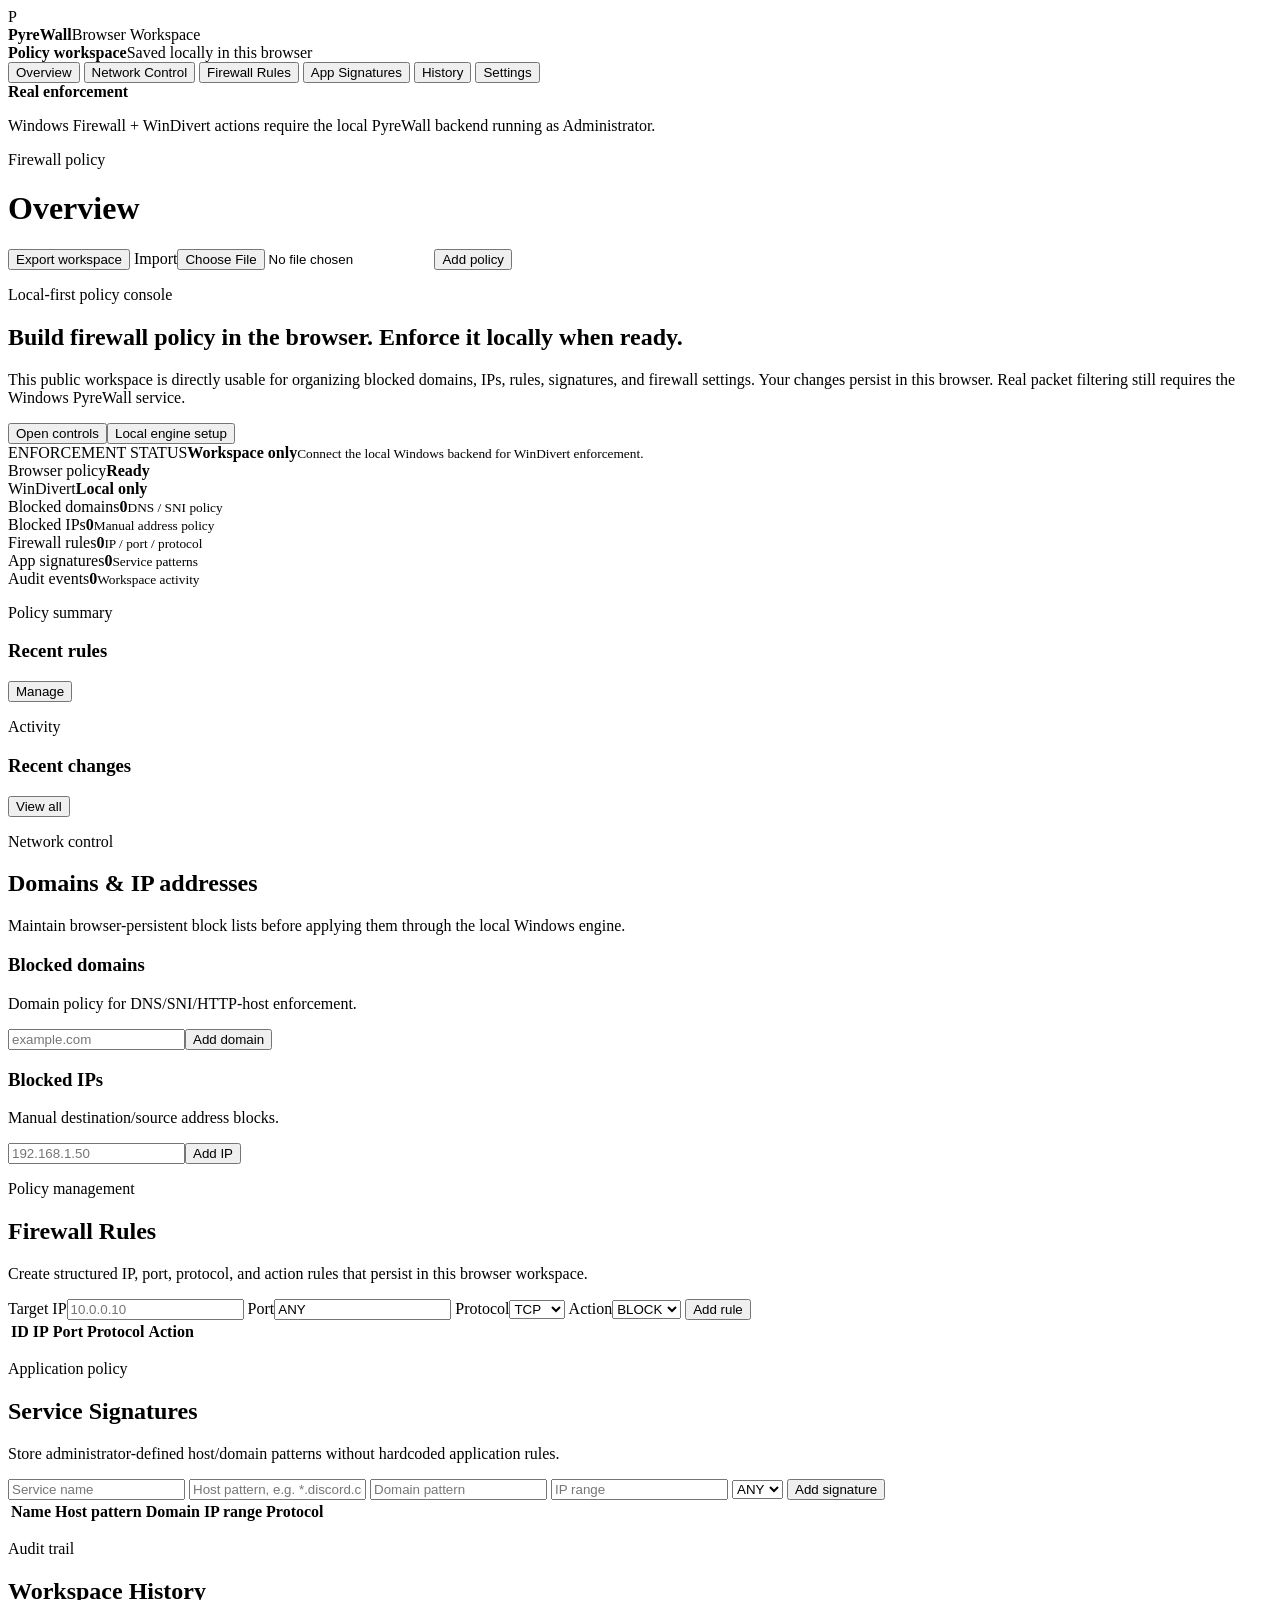
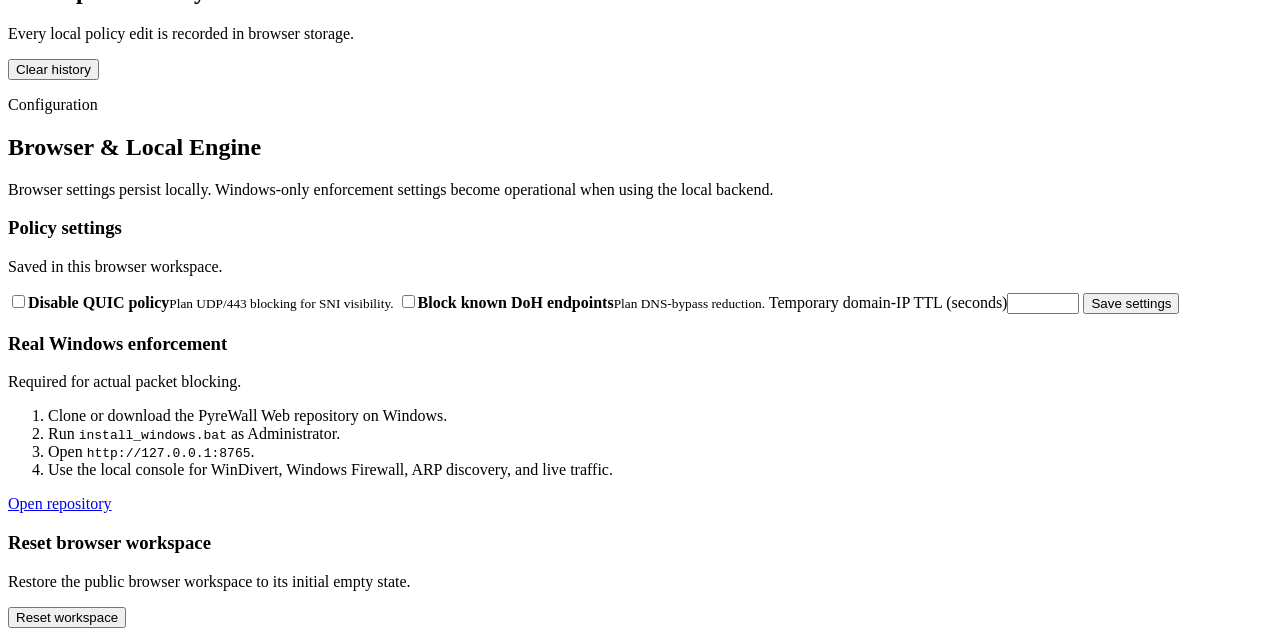
==== browser/index.html @ 44d27478 "Add persistent PyreWall browser workspace" ====
<!doctype html>
<html lang="en">
<head>
  <meta charset="utf-8">
  <meta name="viewport" content="width=device-width,initial-scale=1">
  <meta name="theme-color" content="#07111f">
  <meta name="description" content="PyreWall browser workspace for firewall policy planning, rules, signatures, and audit history.">
  <title>PyreWall Browser Workspace</title>
  <link rel="stylesheet" href="./styles.css">
  <script src="./app.js" defer></script>
</head>
<body>
<div class="shell">
  <aside class="sidebar">
    <div class="brand"><div class="shield">P</div><div><strong>PyreWall</strong><span>Browser Workspace</span></div></div>
    <div class="mode"><i></i><div><strong>Policy workspace</strong><span>Saved locally in this browser</span></div></div>
    <nav>
      <button class="nav active" data-page="overview">Overview</button>
      <button class="nav" data-page="network">Network Control</button>
      <button class="nav" data-page="rules">Firewall Rules</button>
      <button class="nav" data-page="signatures">App Signatures</button>
      <button class="nav" data-page="history">History</button>
      <button class="nav" data-page="settings">Settings</button>
    </nav>
    <div class="local-note"><strong>Real enforcement</strong><p>Windows Firewall + WinDivert actions require the local PyreWall backend running as Administrator.</p></div>
  </aside>

  <main class="workspace">
    <header class="topbar">
      <div><p class="eyebrow" id="pageEyebrow">Firewall policy</p><h1 id="pageTitle">Overview</h1></div>
      <div class="top-actions">
        <button class="btn secondary" id="exportBtn">Export workspace</button>
        <label class="btn secondary import-label">Import<input id="importInput" type="file" accept="application/json"></label>
        <button class="btn primary" data-go="network">Add policy</button>
      </div>
    </header>

    <section class="page active" data-panel="overview">
      <div class="hero">
        <div>
          <p class="eyebrow">Local-first policy console</p>
          <h2>Build firewall policy in the browser. Enforce it locally when ready.</h2>
          <p>This public workspace is directly usable for organizing blocked domains, IPs, rules, signatures, and firewall settings. Your changes persist in this browser. Real packet filtering still requires the Windows PyreWall service.</p>
          <div class="hero-actions"><button class="btn primary" data-go="network">Open controls</button><button class="btn secondary" data-go="settings">Local engine setup</button></div>
        </div>
        <div class="engine-card"><span>ENFORCEMENT STATUS</span><strong>Workspace only</strong><small>Connect the local Windows backend for WinDivert enforcement.</small><div class="engine-line"><i></i><span>Browser policy</span><b>Ready</b></div><div class="engine-line muted"><i></i><span>WinDivert</span><b>Local only</b></div></div>
      </div>

      <div class="stats">
        <article><span>Blocked domains</span><strong id="statDomains">0</strong><small>DNS / SNI policy</small></article>
        <article><span>Blocked IPs</span><strong id="statIps">0</strong><small>Manual address policy</small></article>
        <article><span>Firewall rules</span><strong id="statRules">0</strong><small>IP / port / protocol</small></article>
        <article><span>App signatures</span><strong id="statSigs">0</strong><small>Service patterns</small></article>
        <article><span>Audit events</span><strong id="statHistory">0</strong><small>Workspace activity</small></article>
      </div>

      <div class="grid-2">
        <article class="panel"><div class="panel-head"><div><p class="eyebrow">Policy summary</p><h3>Recent rules</h3></div><button class="link-btn" data-go="rules">Manage</button></div><div id="recentRules" class="list"></div></article>
        <article class="panel"><div class="panel-head"><div><p class="eyebrow">Activity</p><h3>Recent changes</h3></div><button class="link-btn" data-go="history">View all</button></div><div id="recentHistory" class="list"></div></article>
      </div>
    </section>

    <section class="page" data-panel="network">
      <div class="section-head"><div><p class="eyebrow">Network control</p><h2>Domains & IP addresses</h2><p>Maintain browser-persistent block lists before applying them through the local Windows engine.</p></div></div>
      <div class="grid-2">
        <article class="panel">
          <div class="panel-head"><div><h3>Blocked domains</h3><p>Domain policy for DNS/SNI/HTTP-host enforcement.</p></div></div>
          <form id="domainForm" class="inline-form"><input id="domainInput" placeholder="example.com" required><button class="btn primary" type="submit">Add domain</button></form>
          <div id="domainList" class="list"></div>
        </article>
        <article class="panel">
          <div class="panel-head"><div><h3>Blocked IPs</h3><p>Manual destination/source address blocks.</p></div></div>
          <form id="ipForm" class="inline-form"><input id="ipInput" placeholder="192.168.1.50" required><button class="btn primary" type="submit">Add IP</button></form>
          <div id="ipList" class="list"></div>
        </article>
      </div>
    </section>

    <section class="page" data-panel="rules">
      <div class="section-head"><div><p class="eyebrow">Policy management</p><h2>Firewall Rules</h2><p>Create structured IP, port, protocol, and action rules that persist in this browser workspace.</p></div></div>
      <article class="panel">
        <form id="ruleForm" class="rule-form">
          <label><span>Target IP</span><input id="ruleIp" placeholder="10.0.0.10" required></label>
          <label><span>Port</span><input id="rulePort" placeholder="ANY" value="ANY"></label>
          <label><span>Protocol</span><select id="ruleProtocol"><option>TCP</option><option>UDP</option><option>ICMP</option><option>ANY</option></select></label>
          <label><span>Action</span><select id="ruleAction"><option>BLOCK</option><option>ALLOW</option></select></label>
          <button class="btn primary" type="submit">Add rule</button>
        </form>
        <div class="table-wrap"><table><thead><tr><th>ID</th><th>IP</th><th>Port</th><th>Protocol</th><th>Action</th><th></th></tr></thead><tbody id="ruleTable"></tbody></table></div>
      </article>
    </section>

    <section class="page" data-panel="signatures">
      <div class="section-head"><div><p class="eyebrow">Application policy</p><h2>Service Signatures</h2><p>Store administrator-defined host/domain patterns without hardcoded application rules.</p></div></div>
      <article class="panel">
        <form id="sigForm" class="sig-form">
          <input id="sigName" placeholder="Service name" required>
          <input id="sigHost" placeholder="Host pattern, e.g. *.discord.com">
          <input id="sigDomain" placeholder="Domain pattern">
          <input id="sigRange" placeholder="IP range">
          <select id="sigProtocol"><option>ANY</option><option>TCP</option><option>UDP</option></select>
          <button class="btn primary" type="submit">Add signature</button>
        </form>
        <div class="table-wrap"><table><thead><tr><th>Name</th><th>Host pattern</th><th>Domain</th><th>IP range</th><th>Protocol</th><th></th></tr></thead><tbody id="sigTable"></tbody></table></div>
      </article>
    </section>

    <section class="page" data-panel="history">
      <div class="section-head"><div><p class="eyebrow">Audit trail</p><h2>Workspace History</h2><p>Every local policy edit is recorded in browser storage.</p></div><button class="btn secondary" id="clearHistoryBtn">Clear history</button></div>
      <article class="panel"><div id="historyList" class="list history-list"></div></article>
    </section>

    <section class="page" data-panel="settings">
      <div class="section-head"><div><p class="eyebrow">Configuration</p><h2>Browser & Local Engine</h2><p>Browser settings persist locally. Windows-only enforcement settings become operational when using the local backend.</p></div></div>
      <div class="grid-2">
        <article class="panel">
          <div class="panel-head"><div><h3>Policy settings</h3><p>Saved in this browser workspace.</p></div></div>
          <label class="toggle-row"><input id="quicToggle" type="checkbox"><span><strong>Disable QUIC policy</strong><small>Plan UDP/443 blocking for SNI visibility.</small></span></label>
          <label class="toggle-row"><input id="dohToggle" type="checkbox"><span><strong>Block known DoH endpoints</strong><small>Plan DNS-bypass reduction.</small></span></label>
          <label class="field"><span>Temporary domain-IP TTL (seconds)</span><input id="ttlInput" type="number" min="30" max="86400"></label>
          <button class="btn primary" id="saveSettingsBtn">Save settings</button>
        </article>
        <article class="panel local-engine">
          <div class="panel-head"><div><h3>Real Windows enforcement</h3><p>Required for actual packet blocking.</p></div></div>
          <ol>
            <li>Clone or download the PyreWall Web repository on Windows.</li>
            <li>Run <code>install_windows.bat</code> as Administrator.</li>
            <li>Open <code>http://127.0.0.1:8765</code>.</li>
            <li>Use the local console for WinDivert, Windows Firewall, ARP discovery, and live traffic.</li>
          </ol>
          <a class="btn secondary" href="https://github.com/Sachibara/Pyrewall-Web" target="_blank" rel="noopener noreferrer">Open repository</a>
        </article>
      </div>
      <article class="panel danger-zone"><div><h3>Reset browser workspace</h3><p>Restore the public browser workspace to its initial empty state.</p></div><button class="btn danger" id="resetBtn">Reset workspace</button></article>
    </section>
  </main>
</div>
<div id="toastRegion" class="toast-region"></div>
</body>
</html>
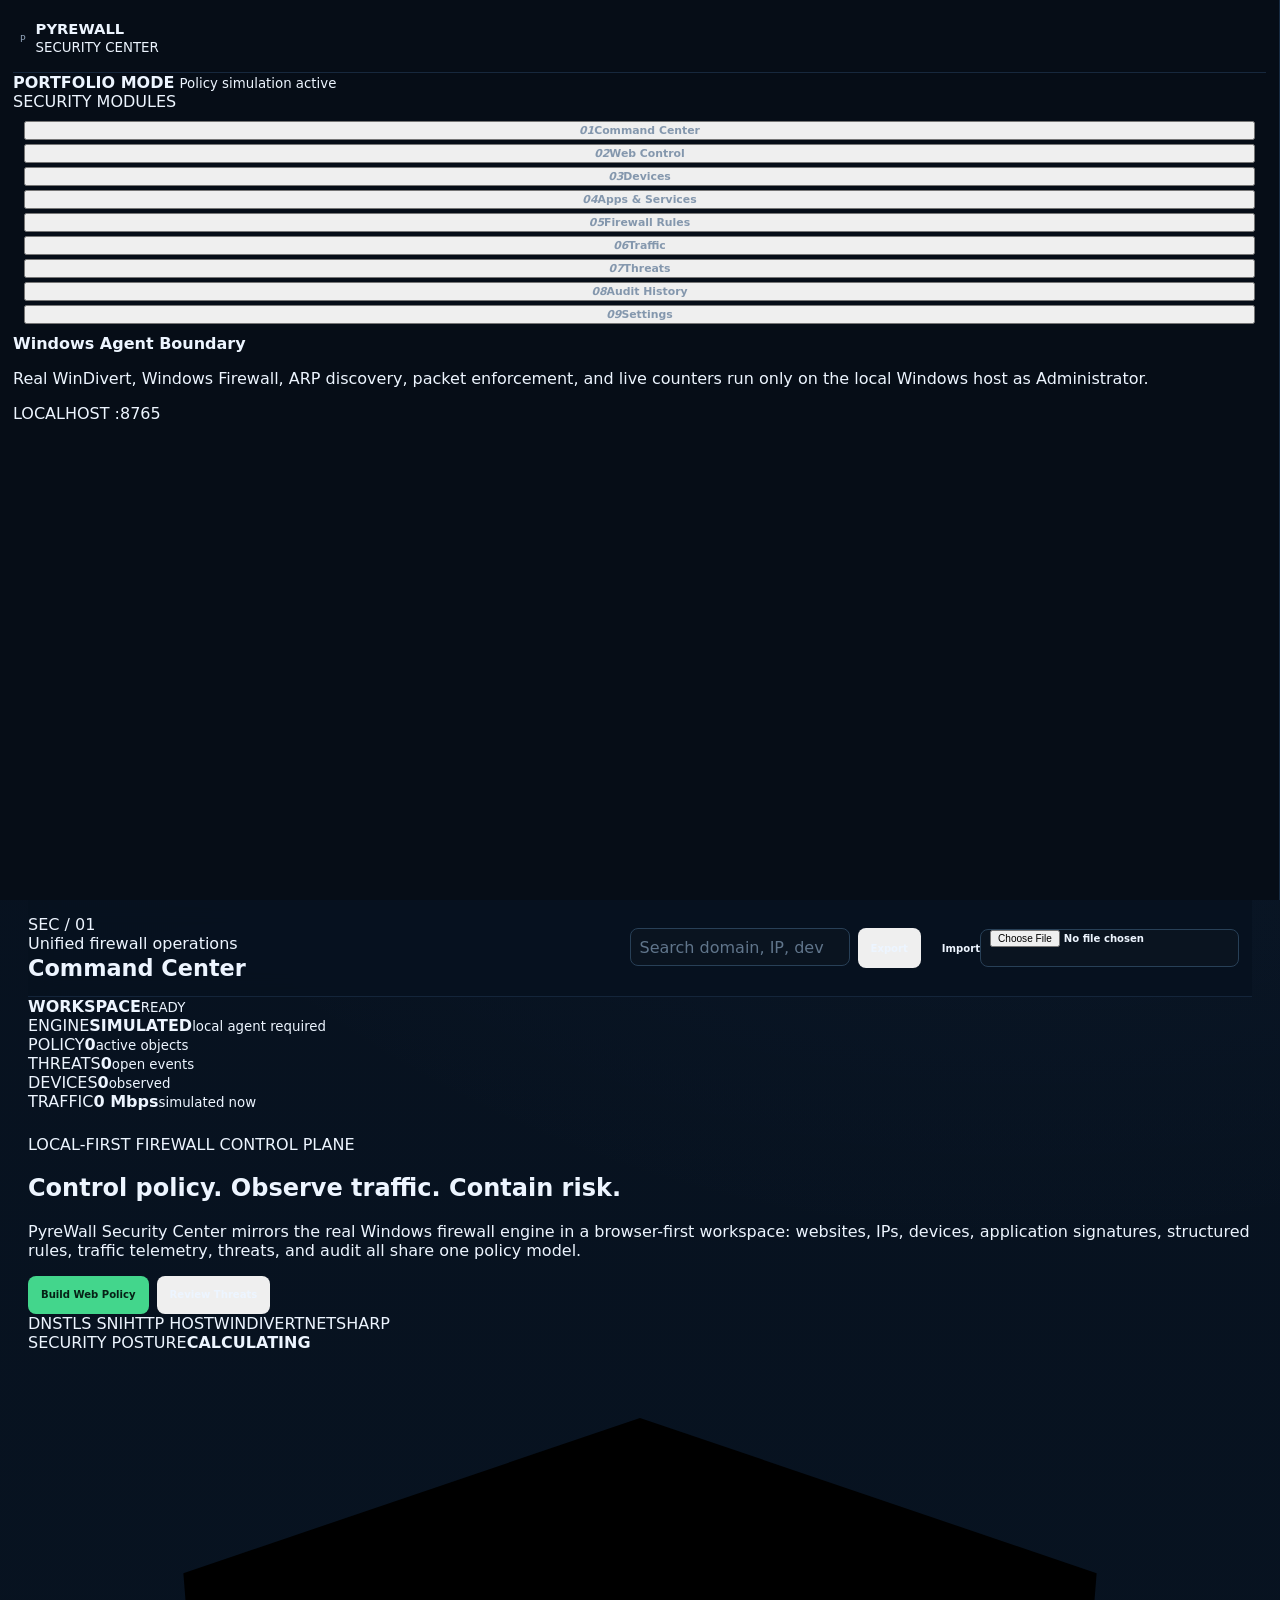
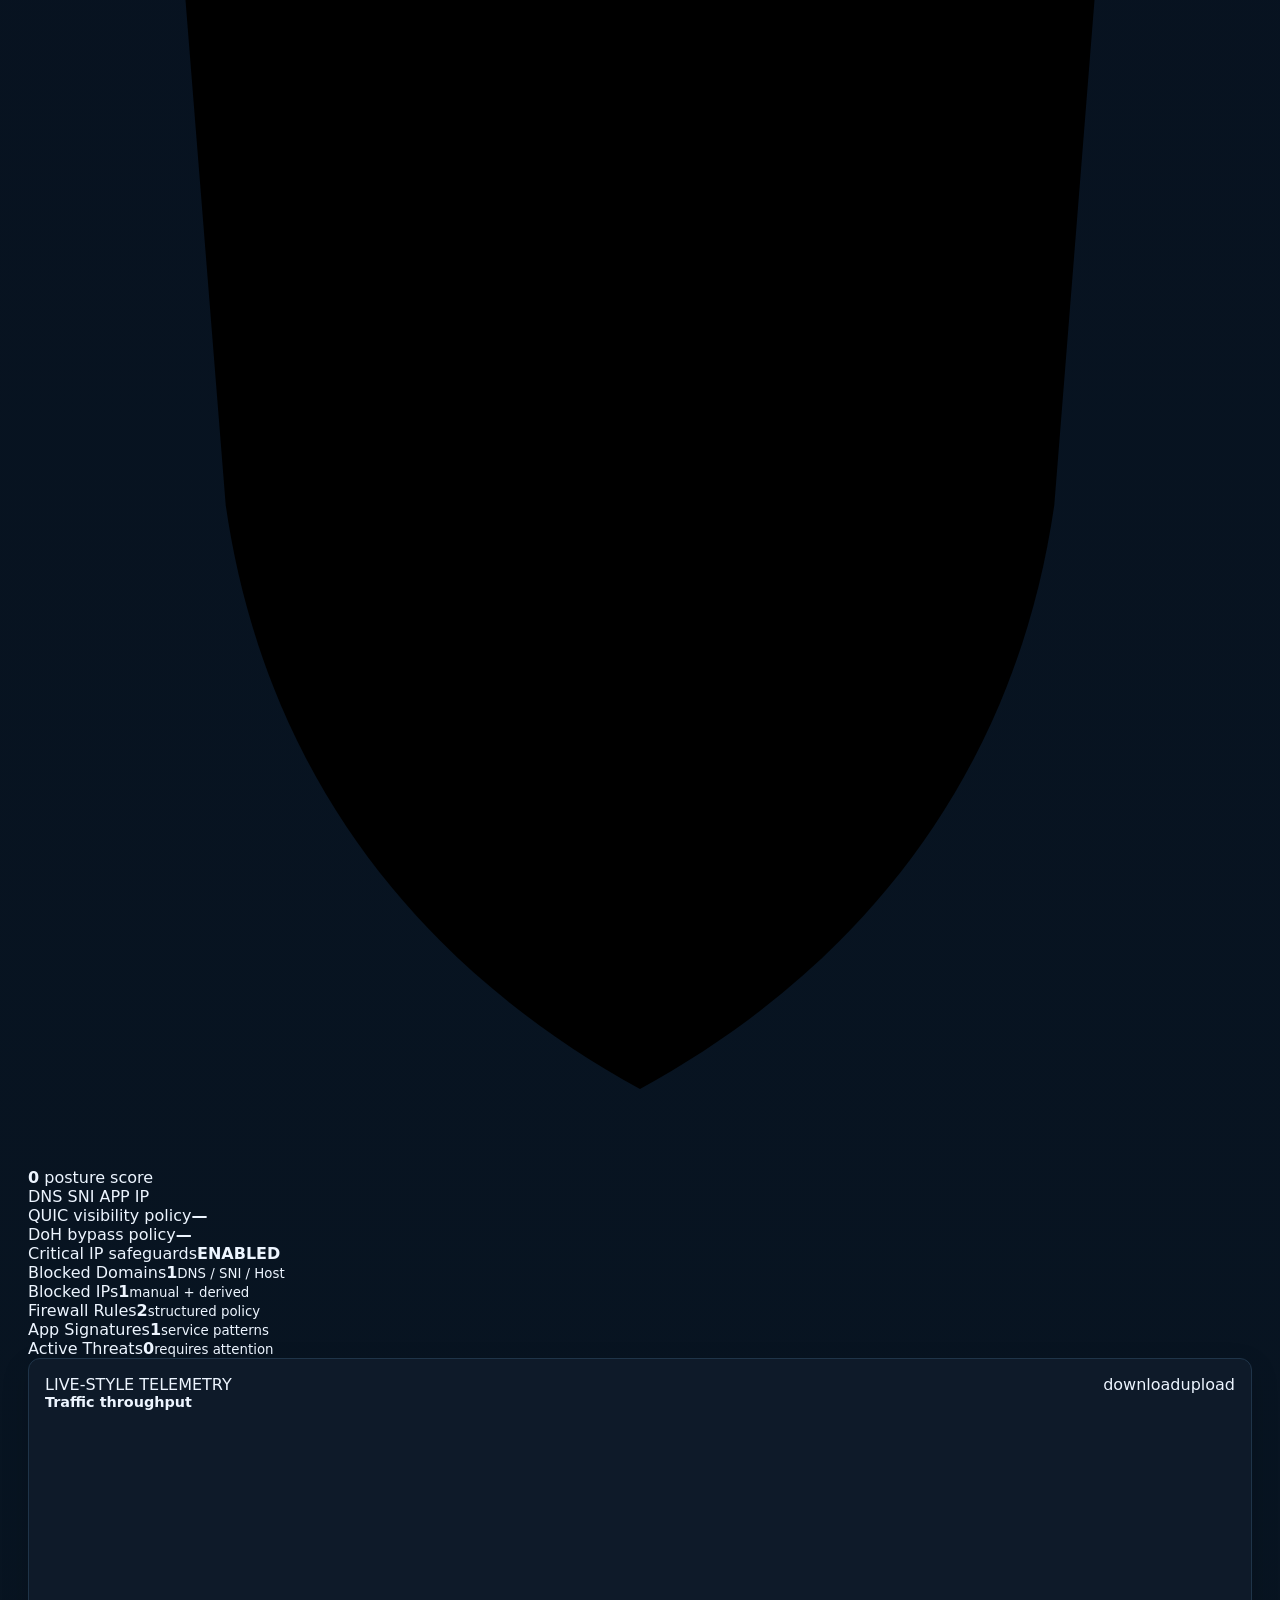
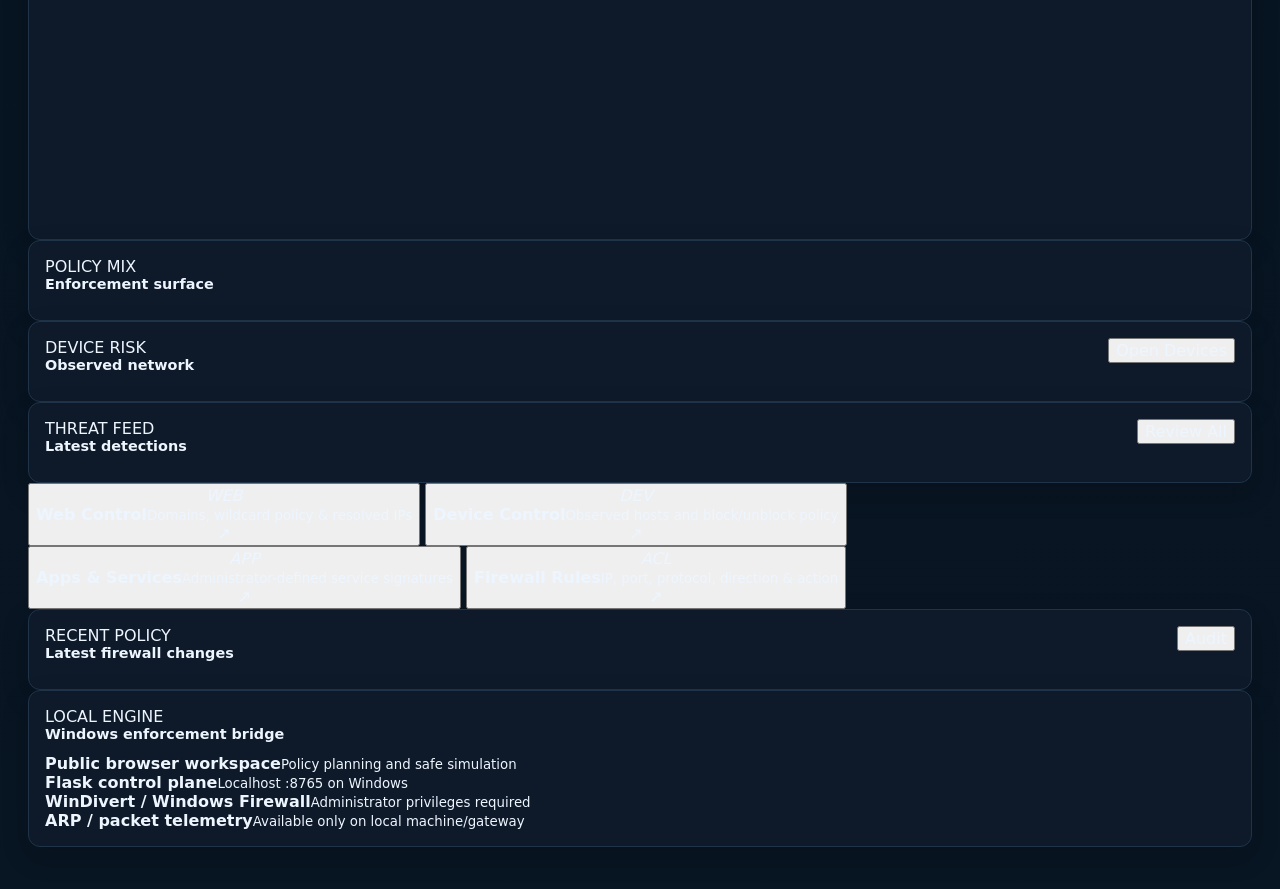
==== commit 249175d9: "Rebuild PyreWall browser workspace as full Security Center" ====
--- a/browser/index.html
+++ b/browser/index.html
@@ -3,138 +3,428 @@
 <head>
   <meta charset="utf-8">
   <meta name="viewport" content="width=device-width,initial-scale=1">
-  <meta name="theme-color" content="#07111f">
-  <meta name="description" content="PyreWall browser workspace for firewall policy planning, rules, signatures, and audit history.">
-  <title>PyreWall Browser Workspace</title>
-  <link rel="stylesheet" href="./styles.css">
-  <script src="./app.js" defer></script>
+  <meta name="theme-color" content="#090a0f">
+  <meta name="description" content="PyreWall Security Center — browser-based firewall policy, device, traffic, threat, and audit workspace for the PyreWall Windows firewall engine.">
+  <title>PyreWall Security Center</title>
+  <link rel="stylesheet" href="styles.css">
+  <script src="app.js" defer></script>
 </head>
 <body>
-<div class="shell">
+<div class="app-shell">
   <aside class="sidebar">
-    <div class="brand"><div class="shield">P</div><div><strong>PyreWall</strong><span>Browser Workspace</span></div></div>
-    <div class="mode"><i></i><div><strong>Policy workspace</strong><span>Saved locally in this browser</span></div></div>
-    <nav>
-      <button class="nav active" data-page="overview">Overview</button>
-      <button class="nav" data-page="network">Network Control</button>
-      <button class="nav" data-page="rules">Firewall Rules</button>
-      <button class="nav" data-page="signatures">App Signatures</button>
-      <button class="nav" data-page="history">History</button>
-      <button class="nav" data-page="settings">Settings</button>
+    <div class="brand">
+      <div class="brand-shield">
+        <span class="brand-core">P</span>
+      </div>
+      <div>
+        <strong>PYREWALL</strong>
+        <small>SECURITY CENTER</small>
+      </div>
+    </div>
+
+    <div class="engine-state">
+      <span class="engine-led"></span>
+      <div>
+        <b>PORTFOLIO MODE</b>
+        <small>Policy simulation active</small>
+      </div>
+    </div>
+
+    <div class="nav-label">SECURITY MODULES</div>
+    <nav class="nav">
+      <button class="nav-item active" data-page="overview"><i>01</i><span>Command Center</span></button>
+      <button class="nav-item" data-page="websites"><i>02</i><span>Web Control</span></button>
+      <button class="nav-item" data-page="devices"><i>03</i><span>Devices</span></button>
+      <button class="nav-item" data-page="applications"><i>04</i><span>Apps & Services</span></button>
+      <button class="nav-item" data-page="rules"><i>05</i><span>Firewall Rules</span></button>
+      <button class="nav-item" data-page="traffic"><i>06</i><span>Traffic</span></button>
+      <button class="nav-item" data-page="threats"><i>07</i><span>Threats</span></button>
+      <button class="nav-item" data-page="history"><i>08</i><span>Audit History</span></button>
+      <button class="nav-item" data-page="settings"><i>09</i><span>Settings</span></button>
     </nav>
-    <div class="local-note"><strong>Real enforcement</strong><p>Windows Firewall + WinDivert actions require the local PyreWall backend running as Administrator.</p></div>
+
+    <div class="local-agent-note">
+      <strong>Windows Agent Boundary</strong>
+      <p>Real WinDivert, Windows Firewall, ARP discovery, packet enforcement, and live counters run only on the local Windows host as Administrator.</p>
+      <span class="agent-chip">LOCALHOST :8765</span>
+    </div>
   </aside>
 
   <main class="workspace">
     <header class="topbar">
-      <div><p class="eyebrow" id="pageEyebrow">Firewall policy</p><h1 id="pageTitle">Overview</h1></div>
+      <div class="page-heading">
+        <span id="pageCode">SEC / 01</span>
+        <div>
+          <p id="pageEyebrow">Unified firewall operations</p>
+          <h1 id="pageTitle">Command Center</h1>
+        </div>
+      </div>
       <div class="top-actions">
-        <button class="btn secondary" id="exportBtn">Export workspace</button>
-        <label class="btn secondary import-label">Import<input id="importInput" type="file" accept="application/json"></label>
-        <button class="btn primary" data-go="network">Add policy</button>
+        <div class="global-search-wrap">
+          <input id="globalSearch" type="search" placeholder="Search domain, IP, device, app, rule, threat...">
+          <div id="searchResults" class="search-results" hidden></div>
+        </div>
+        <button class="btn ghost" id="exportBtn">Export</button>
+        <label class="btn ghost file-label">Import<input id="importInput" type="file" accept="application/json"></label>
       </div>
     </header>
 
+    <section class="security-strip">
+      <div><span class="status-light green"></span><b>WORKSPACE</b><small>READY</small></div>
+      <div><span>ENGINE</span><b id="stripEngine">SIMULATED</b><small>local agent required</small></div>
+      <div><span>POLICY</span><b id="stripPolicies">0</b><small>active objects</small></div>
+      <div><span>THREATS</span><b id="stripThreats">0</b><small>open events</small></div>
+      <div><span>DEVICES</span><b id="stripDevices">0</b><small>observed</small></div>
+      <div><span>TRAFFIC</span><b id="stripTraffic">0 Mbps</b><small>simulated now</small></div>
+    </section>
+
+    <!-- COMMAND CENTER -->
     <section class="page active" data-panel="overview">
-      <div class="hero">
-        <div>
-          <p class="eyebrow">Local-first policy console</p>
-          <h2>Build firewall policy in the browser. Enforce it locally when ready.</h2>
-          <p>This public workspace is directly usable for organizing blocked domains, IPs, rules, signatures, and firewall settings. Your changes persist in this browser. Real packet filtering still requires the Windows PyreWall service.</p>
-          <div class="hero-actions"><button class="btn primary" data-go="network">Open controls</button><button class="btn secondary" data-go="settings">Local engine setup</button></div>
-        </div>
-        <div class="engine-card"><span>ENFORCEMENT STATUS</span><strong>Workspace only</strong><small>Connect the local Windows backend for WinDivert enforcement.</small><div class="engine-line"><i></i><span>Browser policy</span><b>Ready</b></div><div class="engine-line muted"><i></i><span>WinDivert</span><b>Local only</b></div></div>
-      </div>
-
-      <div class="stats">
-        <article><span>Blocked domains</span><strong id="statDomains">0</strong><small>DNS / SNI policy</small></article>
-        <article><span>Blocked IPs</span><strong id="statIps">0</strong><small>Manual address policy</small></article>
-        <article><span>Firewall rules</span><strong id="statRules">0</strong><small>IP / port / protocol</small></article>
-        <article><span>App signatures</span><strong id="statSigs">0</strong><small>Service patterns</small></article>
-        <article><span>Audit events</span><strong id="statHistory">0</strong><small>Workspace activity</small></article>
-      </div>
-
-      <div class="grid-2">
-        <article class="panel"><div class="panel-head"><div><p class="eyebrow">Policy summary</p><h3>Recent rules</h3></div><button class="link-btn" data-go="rules">Manage</button></div><div id="recentRules" class="list"></div></article>
-        <article class="panel"><div class="panel-head"><div><p class="eyebrow">Activity</p><h3>Recent changes</h3></div><button class="link-btn" data-go="history">View all</button></div><div id="recentHistory" class="list"></div></article>
-      </div>
-    </section>
-
-    <section class="page" data-panel="network">
-      <div class="section-head"><div><p class="eyebrow">Network control</p><h2>Domains & IP addresses</h2><p>Maintain browser-persistent block lists before applying them through the local Windows engine.</p></div></div>
-      <div class="grid-2">
-        <article class="panel">
-          <div class="panel-head"><div><h3>Blocked domains</h3><p>Domain policy for DNS/SNI/HTTP-host enforcement.</p></div></div>
-          <form id="domainForm" class="inline-form"><input id="domainInput" placeholder="example.com" required><button class="btn primary" type="submit">Add domain</button></form>
-          <div id="domainList" class="list"></div>
-        </article>
-        <article class="panel">
-          <div class="panel-head"><div><h3>Blocked IPs</h3><p>Manual destination/source address blocks.</p></div></div>
-          <form id="ipForm" class="inline-form"><input id="ipInput" placeholder="192.168.1.50" required><button class="btn primary" type="submit">Add IP</button></form>
-          <div id="ipList" class="list"></div>
-        </article>
-      </div>
-    </section>
-
+      <div class="hero-grid">
+        <article class="hero-panel">
+          <div class="hero-kicker">LOCAL-FIRST FIREWALL CONTROL PLANE</div>
+          <h2>Control policy. Observe traffic. Contain risk.</h2>
+          <p>PyreWall Security Center mirrors the real Windows firewall engine in a browser-first workspace: websites, IPs, devices, application signatures, structured rules, traffic telemetry, threats, and audit all share one policy model.</p>
+          <div class="hero-actions">
+            <button class="btn primary" data-go="websites">Build Web Policy</button>
+            <button class="btn ghost" data-go="threats">Review Threats</button>
+          </div>
+          <div class="capability-row">
+            <span>DNS</span><span>TLS SNI</span><span>HTTP HOST</span><span>WINDIVERT</span><span>NETSH</span><span>ARP</span>
+          </div>
+        </article>
+
+        <article class="shield-panel">
+          <div class="shield-head"><span>SECURITY POSTURE</span><b id="postureLabel">CALCULATING</b></div>
+          <div class="shield-visual">
+            <svg viewBox="0 0 260 300" aria-label="Firewall security posture">
+              <defs>
+                <linearGradient id="shieldFill" x1="0" y1="0" x2="1" y2="1">
+                  <stop offset="0%" stop-color="#ff5c73"/>
+                  <stop offset="100%" stop-color="#21d9c5"/>
+                </linearGradient>
+              </defs>
+              <path class="shield-outline" d="M130 14 L227 47 L218 160 C209 222 172 261 130 284 C88 261 51 222 42 160 L33 47 Z"></path>
+              <path id="shieldMeter" class="shield-meter" d="M130 35 L207 61 L199 156 C192 204 164 237 130 258 C96 237 68 204 61 156 L53 61 Z"></path>
+              <path class="shield-core" d="M130 73 L177 89 L172 147 C168 177 151 199 130 214 C109 199 92 177 88 147 L83 89 Z"></path>
+            </svg>
+            <div class="shield-score">
+              <strong id="postureScore">0</strong>
+              <span>posture score</span>
+            </div>
+            <span class="shield-orbit o1">DNS</span>
+            <span class="shield-orbit o2">SNI</span>
+            <span class="shield-orbit o3">APP</span>
+            <span class="shield-orbit o4">IP</span>
+          </div>
+          <div class="shield-row"><span>QUIC visibility policy</span><b id="heroQuic">—</b></div>
+          <div class="shield-row"><span>DoH bypass policy</span><b id="heroDoh">—</b></div>
+          <div class="shield-row"><span>Critical IP safeguards</span><b>ENABLED</b></div>
+        </article>
+      </div>
+
+      <div class="metric-grid">
+        <article><span>Blocked Domains</span><strong id="statDomains">0</strong><small>DNS / SNI / Host</small></article>
+        <article><span>Blocked IPs</span><strong id="statIps">0</strong><small>manual + derived</small></article>
+        <article><span>Firewall Rules</span><strong id="statRules">0</strong><small>structured policy</small></article>
+        <article><span>App Signatures</span><strong id="statSigs">0</strong><small>service patterns</small></article>
+        <article><span>Active Threats</span><strong id="statThreats">0</strong><small>requires attention</small></article>
+      </div>
+
+      <div class="visual-grid">
+        <article class="panel wide">
+          <div class="panel-head">
+            <div><span class="kicker">LIVE-STYLE TELEMETRY</span><h3>Traffic throughput</h3></div>
+            <div class="legend"><span><i class="download"></i>download</span><span><i class="upload"></i>upload</span></div>
+          </div>
+          <svg id="trafficChart" class="traffic-chart" viewBox="0 0 780 260" role="img" aria-label="Upload and download traffic chart">
+            <g class="chart-grid">
+              <line x1="44" y1="24" x2="755" y2="24"></line>
+              <line x1="44" y1="76" x2="755" y2="76"></line>
+              <line x1="44" y1="128" x2="755" y2="128"></line>
+              <line x1="44" y1="180" x2="755" y2="180"></line>
+              <line x1="44" y1="232" x2="755" y2="232"></line>
+            </g>
+            <polyline id="downloadLine" class="line download-line" points=""></polyline>
+            <polyline id="uploadLine" class="line upload-line" points=""></polyline>
+            <g id="trafficLabels" class="chart-labels"></g>
+          </svg>
+        </article>
+
+        <article class="panel">
+          <div class="panel-head"><div><span class="kicker">POLICY MIX</span><h3>Enforcement surface</h3></div></div>
+          <div id="policyDonut" class="donut-block"></div>
+        </article>
+
+        <article class="panel">
+          <div class="panel-head"><div><span class="kicker">DEVICE RISK</span><h3>Observed network</h3></div><button class="text-btn" data-go="devices">Open Devices</button></div>
+          <div id="deviceRiskList" class="risk-list"></div>
+        </article>
+
+        <article class="panel">
+          <div class="panel-head"><div><span class="kicker">THREAT FEED</span><h3>Latest detections</h3></div><button class="text-btn" data-go="threats">Review All</button></div>
+          <div id="overviewThreats" class="threat-mini-list"></div>
+        </article>
+      </div>
+
+      <div class="quick-grid">
+        <button class="quick-card red" data-go="websites"><i>WEB</i><div><b>Web Control</b><small>Domains, wildcard policy & resolved IPs</small></div><span>↗</span></button>
+        <button class="quick-card cyan" data-go="devices"><i>DEV</i><div><b>Device Control</b><small>Observed hosts and block/unblock policy</small></div><span>↗</span></button>
+        <button class="quick-card violet" data-go="applications"><i>APP</i><div><b>Apps & Services</b><small>Administrator-defined service signatures</small></div><span>↗</span></button>
+        <button class="quick-card amber" data-go="rules"><i>ACL</i><div><b>Firewall Rules</b><small>IP, port, protocol, direction & action</small></div><span>↗</span></button>
+      </div>
+
+      <div class="grid two">
+        <article class="panel">
+          <div class="panel-head"><div><span class="kicker">RECENT POLICY</span><h3>Latest firewall changes</h3></div><button class="text-btn" data-go="history">Audit</button></div>
+          <div id="recentHistory" class="timeline"></div>
+        </article>
+        <article class="panel">
+          <div class="panel-head"><div><span class="kicker">LOCAL ENGINE</span><h3>Windows enforcement bridge</h3></div></div>
+          <div class="engine-bridge">
+            <div><span class="bridge-led off"></span><b>Public browser workspace</b><small>Policy planning and safe simulation</small></div>
+            <div><span class="bridge-led"></span><b>Flask control plane</b><small>Localhost :8765 on Windows</small></div>
+            <div><span class="bridge-led"></span><b>WinDivert / Windows Firewall</b><small>Administrator privileges required</small></div>
+            <div><span class="bridge-led"></span><b>ARP / packet telemetry</b><small>Available only on local machine/gateway</small></div>
+          </div>
+        </article>
+      </div>
+    </section>
+
+    <!-- WEB CONTROL -->
+    <section class="page" data-panel="websites">
+      <div class="section-head">
+        <div><span class="kicker">WEB FILTERING</span><h2>Web Control</h2><p>Plan domain policy across DNS, TLS SNI, HTTP Host, and temporary resolved IPs. Wildcards are supported for subdomain coverage.</p></div>
+        <button class="btn ghost" id="simulateResolveBtn">Simulate Resolve</button>
+      </div>
+
+      <div class="grid two">
+        <article class="panel">
+          <div class="panel-head"><div><span class="kicker">DOMAIN POLICY</span><h3>Blocked domains</h3></div></div>
+          <form id="domainForm" class="inline-form">
+            <input id="domainInput" placeholder="example.com or *.example.com" required>
+            <button class="btn primary" type="submit">Add Domain</button>
+          </form>
+          <div id="domainList" class="policy-list"></div>
+        </article>
+
+        <article class="panel">
+          <div class="panel-head"><div><span class="kicker">ADDRESS POLICY</span><h3>Blocked IPs</h3></div></div>
+          <form id="ipForm" class="inline-form">
+            <input id="ipInput" placeholder="203.0.113.25" required>
+            <button class="btn primary" type="submit">Add IP</button>
+          </form>
+          <div id="ipList" class="policy-list"></div>
+        </article>
+      </div>
+
+      <article class="panel">
+        <div class="panel-head"><div><span class="kicker">RESOLUTION CACHE</span><h3>Temporary domain-derived IPs</h3></div><span class="panel-note">TTL-based simulation</span></div>
+        <div class="table-wrap">
+          <table>
+            <thead><tr><th>Domain</th><th>Resolved IP</th><th>Reason</th><th>Expires</th></tr></thead>
+            <tbody id="resolvedIpRows"></tbody>
+          </table>
+        </div>
+      </article>
+    </section>
+
+    <!-- DEVICES -->
+    <section class="page" data-panel="devices">
+      <div class="section-head">
+        <div><span class="kicker">NETWORK ACCESS CONTROL</span><h2>Devices</h2><p>Model devices discovered through the Windows ARP table and apply block/unblock policy in the portfolio workspace.</p></div>
+        <button class="btn primary" id="scanDevicesBtn">Simulate ARP Scan</button>
+      </div>
+
+      <div class="device-summary" id="deviceSummary"></div>
+
+      <div class="toolbar">
+        <input id="deviceSearch" type="search" placeholder="Search IP, MAC, name, vendor...">
+        <select id="deviceStateFilter"><option value="">All states</option><option value="allowed">Allowed</option><option value="blocked">Blocked</option><option value="unknown">Unknown</option></select>
+      </div>
+
+      <article class="panel table-panel">
+        <div class="table-wrap">
+          <table>
+            <thead><tr><th>Device</th><th>IP</th><th>MAC</th><th>Vendor</th><th>State</th><th>Last Seen</th><th></th></tr></thead>
+            <tbody id="deviceRows"></tbody>
+          </table>
+        </div>
+      </article>
+    </section>
+
+    <!-- APPS -->
+    <section class="page" data-panel="applications">
+      <div class="section-head">
+        <div><span class="kicker">APPLICATION CONTROL</span><h2>Apps & Services</h2><p>Administrator-defined host/domain/IP/service signatures. Nothing is hardcoded to a specific application.</p></div>
+      </div>
+
+      <article class="panel">
+        <form id="sigForm" class="signature-form">
+          <label><span>Service name</span><input id="sigName" placeholder="Example Chat" required></label>
+          <label><span>Host pattern</span><input id="sigHost" placeholder="*.chat.example"></label>
+          <label><span>Domain pattern</span><input id="sigDomain" placeholder="chat.example"></label>
+          <label><span>IP range</span><input id="sigRange" placeholder="198.51.100.0/24"></label>
+          <label><span>Port</span><input id="sigPort" placeholder="ANY"></label>
+          <label><span>Protocol</span><select id="sigProtocol"><option>ANY</option><option>TCP</option><option>UDP</option></select></label>
+          <label><span>Policy</span><select id="sigAction"><option>BLOCK</option><option>MONITOR</option><option>ALLOW</option></select></label>
+          <button class="btn primary" type="submit">Add Signature</button>
+        </form>
+      </article>
+
+      <div id="signatureCards" class="signature-grid"></div>
+    </section>
+
+    <!-- RULES -->
     <section class="page" data-panel="rules">
-      <div class="section-head"><div><p class="eyebrow">Policy management</p><h2>Firewall Rules</h2><p>Create structured IP, port, protocol, and action rules that persist in this browser workspace.</p></div></div>
+      <div class="section-head">
+        <div><span class="kicker">STRUCTURED FIREWALL POLICY</span><h2>Firewall Rules</h2><p>Create ordered allow/block rules by direction, IP, port, and protocol. The Windows backend maps applicable rules to WinDivert and netsh enforcement.</p></div>
+      </div>
+
       <article class="panel">
         <form id="ruleForm" class="rule-form">
-          <label><span>Target IP</span><input id="ruleIp" placeholder="10.0.0.10" required></label>
-          <label><span>Port</span><input id="rulePort" placeholder="ANY" value="ANY"></label>
+          <label><span>Direction</span><select id="ruleDirection"><option>OUT</option><option>IN</option><option>BOTH</option></select></label>
+          <label><span>Target IP</span><input id="ruleIp" placeholder="10.0.0.10 or ANY" required></label>
+          <label><span>Port</span><input id="rulePort" value="ANY"></label>
           <label><span>Protocol</span><select id="ruleProtocol"><option>TCP</option><option>UDP</option><option>ICMP</option><option>ANY</option></select></label>
           <label><span>Action</span><select id="ruleAction"><option>BLOCK</option><option>ALLOW</option></select></label>
-          <button class="btn primary" type="submit">Add rule</button>
+          <button class="btn primary" type="submit">Add Rule</button>
         </form>
-        <div class="table-wrap"><table><thead><tr><th>ID</th><th>IP</th><th>Port</th><th>Protocol</th><th>Action</th><th></th></tr></thead><tbody id="ruleTable"></tbody></table></div>
-      </article>
-    </section>
-
-    <section class="page" data-panel="signatures">
-      <div class="section-head"><div><p class="eyebrow">Application policy</p><h2>Service Signatures</h2><p>Store administrator-defined host/domain patterns without hardcoded application rules.</p></div></div>
+      </article>
+
+      <article class="panel table-panel">
+        <div class="table-wrap">
+          <table>
+            <thead><tr><th>Priority</th><th>Direction</th><th>Target</th><th>Port</th><th>Protocol</th><th>Action</th><th>Enabled</th><th></th></tr></thead>
+            <tbody id="ruleTable"></tbody>
+          </table>
+        </div>
+      </article>
+    </section>
+
+    <!-- TRAFFIC -->
+    <section class="page" data-panel="traffic">
+      <div class="section-head">
+        <div><span class="kicker">NETWORK TELEMETRY</span><h2>Traffic Monitor</h2><p>Public mode generates safe telemetry samples. The local Windows backend uses real interface byte counters and packet metadata.</p></div>
+        <button class="btn primary" id="refreshTrafficBtn">Collect Sample</button>
+      </div>
+
+      <div class="traffic-kpis">
+        <article><span>Download</span><strong id="trafficDownload">0 Mbps</strong><small>current sample</small></article>
+        <article><span>Upload</span><strong id="trafficUpload">0 Mbps</strong><small>current sample</small></article>
+        <article><span>Total Sessions</span><strong id="trafficSessions">0</strong><small>simulated connections</small></article>
+        <article><span>Blocked Events</span><strong id="trafficBlocked">0</strong><small>policy decisions</small></article>
+      </div>
+
       <article class="panel">
-        <form id="sigForm" class="sig-form">
-          <input id="sigName" placeholder="Service name" required>
-          <input id="sigHost" placeholder="Host pattern, e.g. *.discord.com">
-          <input id="sigDomain" placeholder="Domain pattern">
-          <input id="sigRange" placeholder="IP range">
-          <select id="sigProtocol"><option>ANY</option><option>TCP</option><option>UDP</option></select>
-          <button class="btn primary" type="submit">Add signature</button>
-        </form>
-        <div class="table-wrap"><table><thead><tr><th>Name</th><th>Host pattern</th><th>Domain</th><th>IP range</th><th>Protocol</th><th></th></tr></thead><tbody id="sigTable"></tbody></table></div>
-      </article>
-    </section>
-
+        <div class="panel-head"><div><span class="kicker">THROUGHPUT</span><h3>Recent bandwidth samples</h3></div></div>
+        <svg id="trafficChartFull" class="traffic-chart large" viewBox="0 0 980 320" role="img" aria-label="Traffic throughput chart">
+          <g class="chart-grid">
+            <line x1="52" y1="28" x2="950" y2="28"></line>
+            <line x1="52" y1="94" x2="950" y2="94"></line>
+            <line x1="52" y1="160" x2="950" y2="160"></line>
+            <line x1="52" y1="226" x2="950" y2="226"></line>
+            <line x1="52" y1="292" x2="950" y2="292"></line>
+          </g>
+          <polyline id="downloadLineFull" class="line download-line" points=""></polyline>
+          <polyline id="uploadLineFull" class="line upload-line" points=""></polyline>
+          <g id="trafficLabelsFull" class="chart-labels"></g>
+        </svg>
+      </article>
+
+      <article class="panel table-panel">
+        <div class="panel-head padded"><div><span class="kicker">CONNECTION TABLE</span><h3>Recent sessions</h3></div></div>
+        <div class="table-wrap">
+          <table>
+            <thead><tr><th>Process / Service</th><th>Local</th><th>Remote</th><th>Protocol</th><th>State</th><th>Policy</th></tr></thead>
+            <tbody id="connectionRows"></tbody>
+          </table>
+        </div>
+      </article>
+    </section>
+
+    <!-- THREATS -->
+    <section class="page" data-panel="threats">
+      <div class="section-head">
+        <div><span class="kicker">DETECTION & RESPONSE</span><h2>Threat Events</h2><p>Review suspicious connection behavior, bypass attempts, repeated blocked access, and policy violations generated in the portfolio simulation.</p></div>
+        <button class="btn ghost" id="generateThreatBtn">Generate Sample Event</button>
+      </div>
+
+      <div class="threat-summary" id="threatSummary"></div>
+      <div id="threatCards" class="threat-grid"></div>
+    </section>
+
+    <!-- HISTORY -->
     <section class="page" data-panel="history">
-      <div class="section-head"><div><p class="eyebrow">Audit trail</p><h2>Workspace History</h2><p>Every local policy edit is recorded in browser storage.</p></div><button class="btn secondary" id="clearHistoryBtn">Clear history</button></div>
-      <article class="panel"><div id="historyList" class="list history-list"></div></article>
-    </section>
-
+      <div class="section-head">
+        <div><span class="kicker">AUDIT TRAIL</span><h2>History</h2><p>All browser workspace policy edits, device actions, threat handling, traffic samples, and settings changes are recorded here.</p></div>
+        <button class="btn ghost" id="clearHistoryBtn">Clear History</button>
+      </div>
+
+      <div class="toolbar">
+        <input id="historySearch" type="search" placeholder="Search action or detail...">
+        <select id="historyModuleFilter"><option value="">All modules</option></select>
+      </div>
+
+      <article class="panel">
+        <div id="historyList" class="timeline full"></div>
+      </article>
+    </section>
+
+    <!-- SETTINGS -->
     <section class="page" data-panel="settings">
-      <div class="section-head"><div><p class="eyebrow">Configuration</p><h2>Browser & Local Engine</h2><p>Browser settings persist locally. Windows-only enforcement settings become operational when using the local backend.</p></div></div>
-      <div class="grid-2">
-        <article class="panel">
-          <div class="panel-head"><div><h3>Policy settings</h3><p>Saved in this browser workspace.</p></div></div>
-          <label class="toggle-row"><input id="quicToggle" type="checkbox"><span><strong>Disable QUIC policy</strong><small>Plan UDP/443 blocking for SNI visibility.</small></span></label>
-          <label class="toggle-row"><input id="dohToggle" type="checkbox"><span><strong>Block known DoH endpoints</strong><small>Plan DNS-bypass reduction.</small></span></label>
+      <div class="section-head">
+        <div><span class="kicker">SECURITY CONFIGURATION</span><h2>Settings & Local Engine</h2><p>Portfolio settings persist in this browser. Windows-only enforcement settings are applied by the local Flask/Python engine when installed.</p></div>
+      </div>
+
+      <div class="grid two">
+        <article class="panel">
+          <div class="panel-head"><div><span class="kicker">POLICY ENGINE</span><h3>Firewall behavior</h3></div></div>
+          <label class="toggle-row"><input id="ipBlockingToggle" type="checkbox"><span><b>Enable IP blocking</b><small>Maintain temporary and permanent blocked-IP policy.</small></span></label>
+          <label class="toggle-row"><input id="quicToggle" type="checkbox"><span><b>Disable QUIC globally</b><small>Plan UDP/443 blocking to preserve hostname inspection.</small></span></label>
+          <label class="toggle-row"><input id="dohToggle" type="checkbox"><span><b>Block known DoH endpoints</b><small>Reduce encrypted-DNS bypass routes.</small></span></label>
           <label class="field"><span>Temporary domain-IP TTL (seconds)</span><input id="ttlInput" type="number" min="30" max="86400"></label>
-          <button class="btn primary" id="saveSettingsBtn">Save settings</button>
-        </article>
+          <button class="btn primary" id="saveSettingsBtn">Save Settings</button>
+        </article>
+
+        <article class="panel">
+          <div class="panel-head"><div><span class="kicker">CRITICAL IP SAFEGUARDS</span><h3>Protected destinations</h3></div></div>
+          <div id="protectedIpList" class="protected-list"></div>
+        </article>
+      </div>
+
+      <div class="grid two">
         <article class="panel local-engine">
-          <div class="panel-head"><div><h3>Real Windows enforcement</h3><p>Required for actual packet blocking.</p></div></div>
+          <div class="panel-head"><div><span class="kicker">WINDOWS DEPLOYMENT</span><h3>Connect the real enforcement engine</h3></div></div>
           <ol>
-            <li>Clone or download the PyreWall Web repository on Windows.</li>
+            <li>Clone or download <code>Sachibara/Pyrewall-Web</code> on Windows 10/11.</li>
             <li>Run <code>install_windows.bat</code> as Administrator.</li>
             <li>Open <code>http://127.0.0.1:8765</code>.</li>
-            <li>Use the local console for WinDivert, Windows Firewall, ARP discovery, and live traffic.</li>
+            <li>Change the default administrator password immediately.</li>
+            <li>Use the local console for WinDivert, Windows Firewall, ARP discovery, real traffic, backups, and user management.</li>
           </ol>
-          <a class="btn secondary" href="https://github.com/Sachibara/Pyrewall-Web" target="_blank" rel="noopener noreferrer">Open repository</a>
-        </article>
-      </div>
-      <article class="panel danger-zone"><div><h3>Reset browser workspace</h3><p>Restore the public browser workspace to its initial empty state.</p></div><button class="btn danger" id="resetBtn">Reset workspace</button></article>
+          <a class="btn ghost" href="https://github.com/Sachibara/Pyrewall-Web" target="_blank" rel="noopener noreferrer">Open Repository</a>
+        </article>
+
+        <article class="panel">
+          <div class="panel-head"><div><span class="kicker">ARCHITECTURE</span><h3>Enforcement path</h3></div></div>
+          <div class="architecture-flow">
+            <div><b>BROWSER</b><span>policy + admin UI</span></div><i>→</i>
+            <div><b>FLASK</b><span>local control plane</span></div><i>→</i>
+            <div><b>PYTHON CORE</b><span>policy engine</span></div><i>→</i>
+            <div><b>WINDOWS</b><span>WinDivert / netsh / ARP</span></div>
+          </div>
+        </article>
+      </div>
+
+      <article class="panel danger-zone">
+        <div><h3>Reset portfolio workspace</h3><p>Restore all public browser data to the seeded PyreWall Security Center state.</p></div>
+        <button class="btn danger" id="resetBtn">Reset Workspace</button>
+      </article>
     </section>
   </main>
 </div>
+
 <div id="toastRegion" class="toast-region"></div>
 </body>
 </html>
--- a/browser/styles.css
+++ b/browser/styles.css
@@ -0,0 +1,11 @@
+:root{--bg:#07111f;--bg2:#0b1626;--panel:#0f1c2d;--panel2:#132238;--text:#edf5ff;--muted:#8fa1b7;--line:#20344c;--accent:#43d68c;--accent2:#5fa7ff;--amber:#f0b64d;--red:#ff6c7a;--shadow:0 18px 46px rgba(0,0,0,.28)}
+*{box-sizing:border-box}body{margin:0;background:radial-gradient(circle at 80% 0,rgba(95,167,255,.08),transparent 30%),linear-gradient(180deg,#07111f,#081522);color:var(--text);font-family:Inter,ui-sans-serif,system-ui,-apple-system,"Segoe UI",sans-serif}button,input,select{font:inherit}button{cursor:pointer;color:inherit}a{text-decoration:none;color:inherit}
+.shell{display:grid;grid-template-columns:240px 1fr;min-height:100vh}.sidebar{position:sticky;top:0;height:100vh;padding:18px 13px;background:#060d17;border-right:1px solid #172b42;display:flex;flex-direction:column}.brand{display:flex;gap:10px;align-items:center;padding:2px 7px 16px;border-bottom:1px solid #17283d}.shield{width:42px;height:42px;border-radius:13px;display:grid;place-items:center;background:linear-gradient(135deg,#1d6b4a,#17395e);border:1px solid #2f7e62;font-weight:950}.brand strong,.brand span{display:block}.brand strong{font-size:.92rem}.brand span{font-size:.58rem;color:var(--muted)}.mode{display:grid;grid-template-columns:auto 1fr;gap:8px;align-items:center;margin:14px 2px;padding:10px;border:1px solid #1c3048;border-radius:9px;background:#0b1624}.mode i{width:9px;height:9px;border-radius:50%;background:var(--accent);box-shadow:0 0 0 4px rgba(67,214,140,.08)}.mode strong,.mode span{display:block}.mode strong{font-size:.65rem}.mode span{font-size:.52rem;color:var(--muted)}
+.sidebar nav{display:grid;gap:4px}.nav{border:1px solid transparent;background:transparent;text-align:left;padding:9px 10px;border-radius:8px;color:#8497ad;font-size:.68rem;font-weight:800}.nav:hover{background:#0b1724;color:#e7f1fb}.nav.active{background:#0f2132;border-color:#234158;color:#fff;box-shadow:inset 3px 0 0 var(--accent)}.local-note{margin-top:auto;padding:12px;border:1px solid #23384d;border-radius:9px;background:#0b1521}.local-note strong{font-size:.64rem}.local-note p{font-size:.53rem;line-height:1.5;color:var(--muted);margin:5px 0 0}
+.workspace{min-width:0;padding:0 28px 42px}.topbar{position:sticky;top:0;z-index:20;display:flex;justify-content:space-between;align-items:center;gap:14px;padding:15px 0;background:rgba(7,17,31,.94);backdrop-filter:blur(12px);border-bottom:1px solid #14253a}.topbar p{margin:0}.topbar h1{margin:2px 0 0;font-size:1.4rem}.eyebrow{color:#63d79b;text-transform:uppercase;letter-spacing:.12em;font-size:.54rem;font-weight:950}.top-actions,.hero-actions{display:flex;gap:8px;flex-wrap:wrap}.btn{min-height:38px;border-radius:8px;border:1px solid transparent;padding:0 12px;font-size:.63rem;font-weight:900;display:inline-flex;align-items:center;justify-content:center}.btn.primary{background:var(--accent);color:#062116}.btn.secondary{background:#101d2c;border-color:#2a4057;color:#dce8f3}.btn.danger{background:#30161d;border-color:#6b2f3c;color:#ff9ca6}.import-label input{display:none}
+.page{display:none;padding-top:24px}.page.active{display:block}.hero{display:grid;grid-template-columns:1.35fr 340px;gap:22px;align-items:center;padding:28px;border:1px solid #20364d;border-radius:18px;background:linear-gradient(135deg,#0f1c2c,#102238 70%,#122a31);box-shadow:var(--shadow)}.hero h2{font-size:clamp(2.35rem,5vw,4.4rem);line-height:.98;letter-spacing:-.06em;margin:7px 0 12px}.hero>div>p:not(.eyebrow){font-size:.8rem;color:var(--muted);max-width:770px}.engine-card{padding:18px;border:1px solid #27465c;border-radius:14px;background:#0a1723}.engine-card>span,.engine-card>strong,.engine-card>small{display:block}.engine-card>span{font-size:.5rem;color:#7890a5;letter-spacing:.12em}.engine-card>strong{font-size:1.2rem;margin:4px 0}.engine-card>small{font-size:.54rem;color:var(--muted)}.engine-line{display:grid;grid-template-columns:auto 1fr auto;gap:8px;align-items:center;padding:8px 0;border-top:1px solid #1a3042;margin-top:9px;font-size:.56rem}.engine-line i{width:8px;height:8px;border-radius:50%;background:var(--accent)}.engine-line.muted i{background:#617184}.engine-line b{font-size:.52rem;color:var(--accent)}.engine-line.muted b{color:#94a2b1}
+.stats{display:grid;grid-template-columns:repeat(5,1fr);gap:10px;margin-top:13px}.stats article,.panel{background:#0e1a29;border:1px solid #1f3449;box-shadow:0 10px 28px rgba(0,0,0,.15)}.stats article{padding:14px;border-radius:10px;border-top:2px solid #2f506d}.stats span,.stats small{display:block;color:var(--muted)}.stats span{font-size:.5rem;text-transform:uppercase;letter-spacing:.08em}.stats strong{display:block;font-size:1.55rem;margin:2px 0}.stats small{font-size:.52rem}.grid-2{display:grid;grid-template-columns:1fr 1fr;gap:13px;margin-top:13px}.panel{padding:16px;border-radius:12px}.panel-head{display:flex;justify-content:space-between;gap:12px;align-items:flex-start;margin-bottom:12px}.panel-head h3{margin:0;font-size:.9rem}.panel-head p{margin:4px 0 0;font-size:.55rem;color:var(--muted)}.link-btn{border:0;background:transparent;color:var(--accent2);font-size:.56rem;font-weight:900}
+.section-head{display:flex;justify-content:space-between;align-items:end;gap:16px;margin-bottom:15px}.section-head h2{font-size:2.3rem;letter-spacing:-.045em;margin:4px 0}.section-head p:not(.eyebrow){font-size:.7rem;color:var(--muted);margin:0}.inline-form,.sig-form,.rule-form{display:grid;gap:8px;margin-bottom:12px}.inline-form{grid-template-columns:1fr auto}.rule-form{grid-template-columns:1.4fr .8fr .8fr .8fr auto;align-items:end}.sig-form{grid-template-columns:1fr 1.2fr 1.2fr 1fr .7fr auto}.rule-form label{display:grid;gap:5px}.rule-form label span,.field span{font-size:.52rem;color:var(--muted)}
+input,select{min-height:38px;border:1px solid #284057;border-radius:8px;background:#0a1420;color:var(--text);padding:0 9px;outline:none}input:focus,select:focus{border-color:#4a7aa3;box-shadow:0 0 0 3px rgba(95,167,255,.08)}input::placeholder{color:#60758b}.list{display:grid;gap:7px}.list-row{display:grid;grid-template-columns:1fr auto;gap:8px;align-items:center;padding:8px;border:1px solid #1f3448;border-radius:8px;background:#0a1521}.list-row strong,.list-row small{display:block}.list-row strong{font-size:.61rem}.list-row small{font-size:.5rem;color:var(--muted);margin-top:2px}.mini-btn{border:1px solid #334d65;border-radius:6px;background:#101f2f;padding:5px 7px;font-size:.49rem}.mini-btn.danger{color:#ff9ca6;border-color:#5d303a}.table-wrap{overflow:auto;border:1px solid #20364a;border-radius:8px}table{width:100%;border-collapse:collapse;min-width:760px}th,td{padding:9px 10px;border-bottom:1px solid #1a2d40;text-align:left;font-size:.59rem}th{background:#0a1521;color:#71879b;text-transform:uppercase;font-size:.48rem;letter-spacing:.07em}tbody tr:last-child td{border-bottom:0}.action-block{color:#ff8a96;font-weight:900}.action-allow{color:#6ee6a5;font-weight:900}.history-list .list-row{grid-template-columns:100px 1fr}.history-list time{font-size:.5rem;color:#71869a}.toggle-row{display:grid;grid-template-columns:auto 1fr;gap:9px;align-items:start;padding:10px;border:1px solid #1f3448;border-radius:8px;background:#0b1622;margin-bottom:8px}.toggle-row input{min-height:0;width:16px;height:16px}.toggle-row strong,.toggle-row small{display:block}.toggle-row strong{font-size:.62rem}.toggle-row small{font-size:.51rem;color:var(--muted);margin-top:2px}.field{display:grid;gap:5px;margin:10px 0}.local-engine ol{font-size:.58rem;color:var(--muted);line-height:1.7;padding-left:18px}.local-engine code{color:#79dca5}.danger-zone{margin-top:13px;display:flex;justify-content:space-between;align-items:center;gap:12px}.danger-zone h3{margin:0}.danger-zone p{margin:3px 0 0;color:var(--muted);font-size:.55rem}.toast-region{position:fixed;right:16px;top:16px;z-index:100;display:grid;gap:8px;width:min(340px,calc(100vw - 32px))}.toast{padding:10px;border:1px solid #2c435a;border-radius:8px;background:#0f1d2d;box-shadow:var(--shadow)}.toast strong,.toast span{display:block}.toast strong{font-size:.62rem}.toast span{font-size:.51rem;color:var(--muted);margin-top:2px}.empty{padding:18px!important;text-align:center;color:var(--muted)}
+@media(max-width:1100px){.stats{grid-template-columns:repeat(3,1fr)}.hero{grid-template-columns:1fr}.rule-form,.sig-form{grid-template-columns:1fr 1fr}.grid-2{grid-template-columns:1fr}}
+@media(max-width:760px){.shell{display:block}.sidebar{position:relative;height:auto}.sidebar nav{grid-template-columns:repeat(2,1fr)}.local-note{margin-top:14px}.workspace{padding:0 14px 30px}.topbar{align-items:flex-start;flex-direction:column}.hero{padding:21px}.hero h2{font-size:2.4rem}.stats{grid-template-columns:1fr 1fr}.inline-form,.rule-form,.sig-form{grid-template-columns:1fr}}
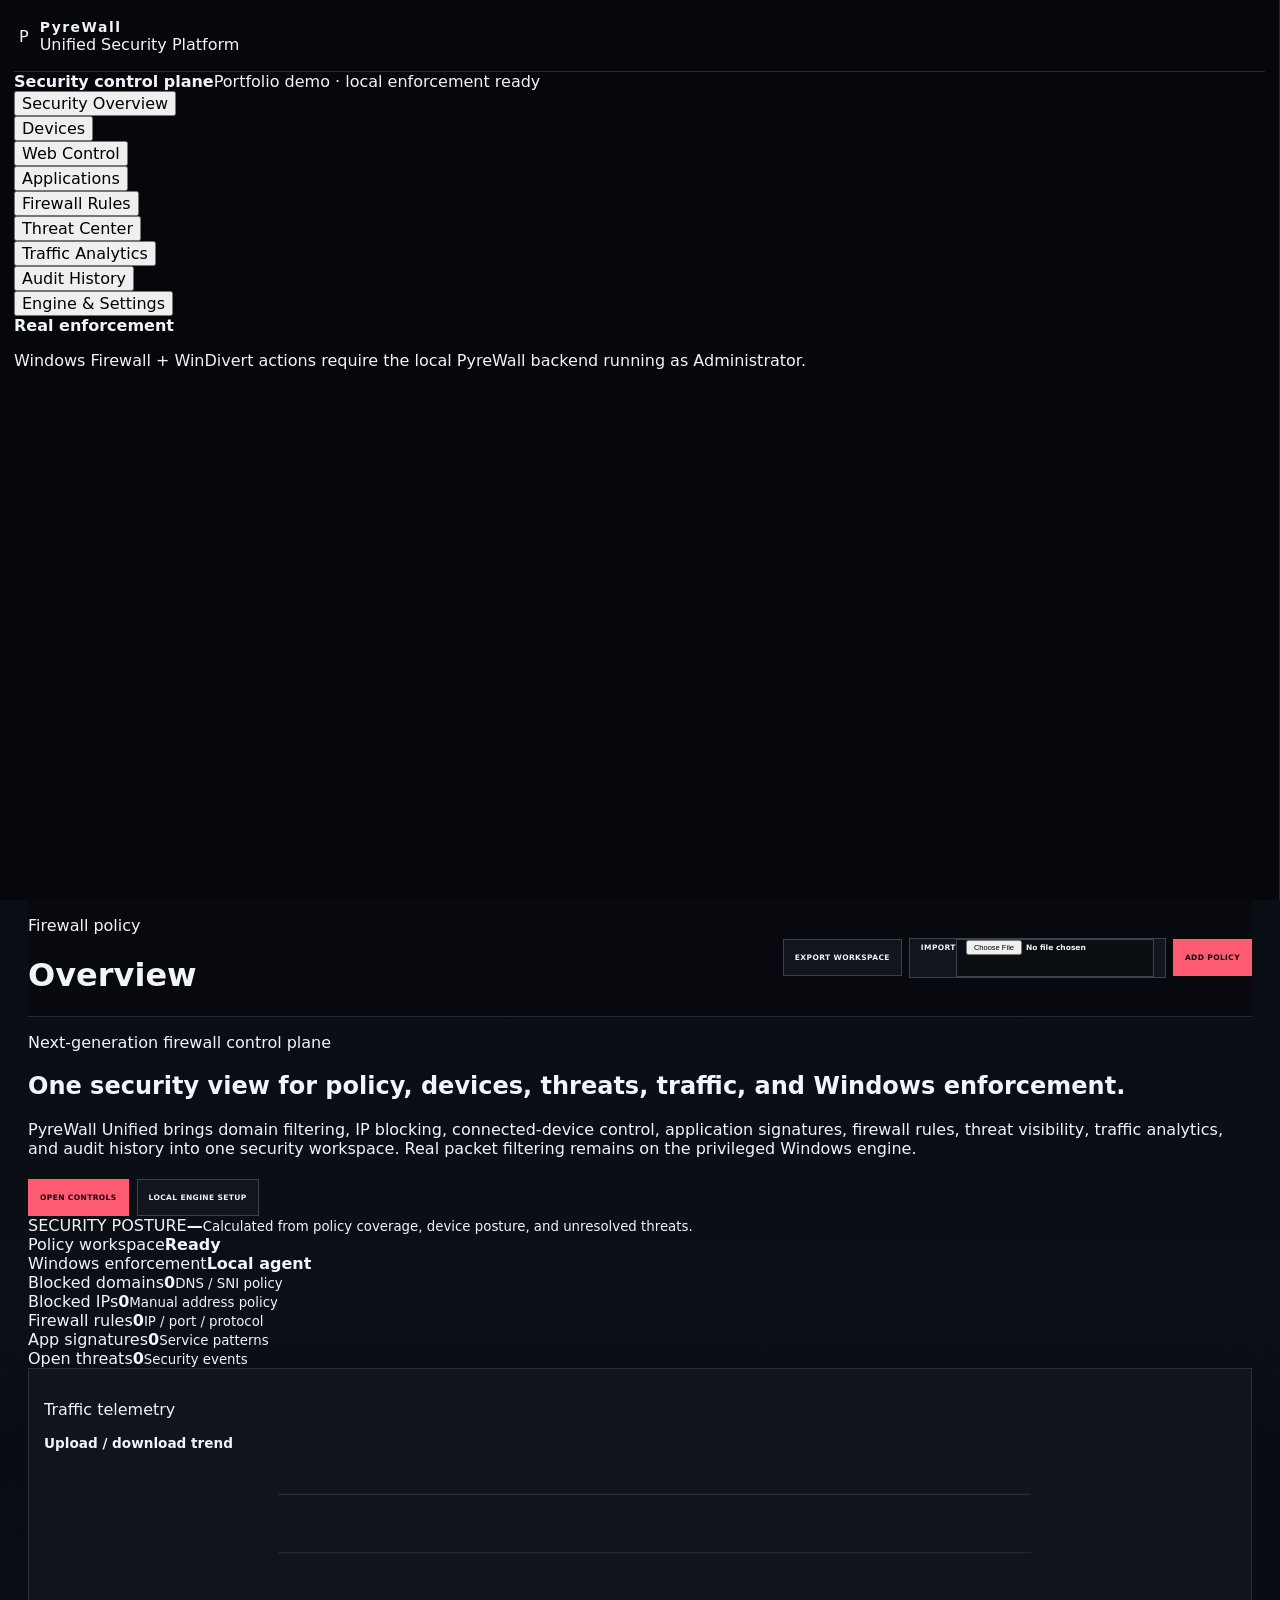
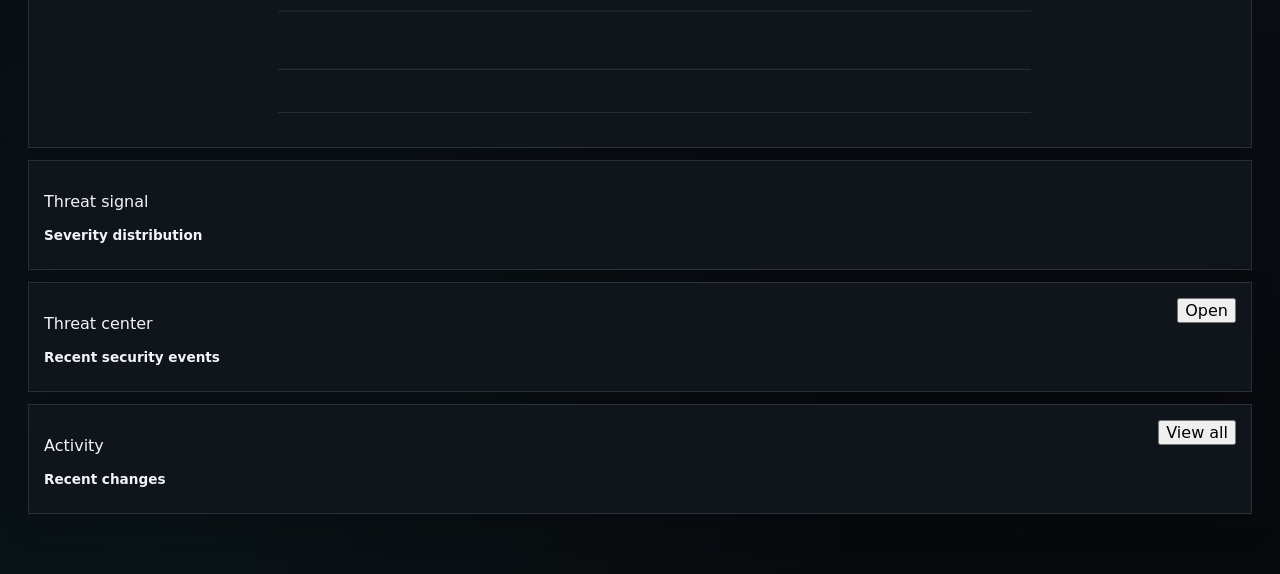
==== commit af507a7e: "Expand PyreWall browser workspace into unified security control plane" ====
--- a/browser/index.html
+++ b/browser/index.html
@@ -3,428 +3,178 @@
 <head>
   <meta charset="utf-8">
   <meta name="viewport" content="width=device-width,initial-scale=1">
-  <meta name="theme-color" content="#090a0f">
-  <meta name="description" content="PyreWall Security Center — browser-based firewall policy, device, traffic, threat, and audit workspace for the PyreWall Windows firewall engine.">
-  <title>PyreWall Security Center</title>
-  <link rel="stylesheet" href="styles.css">
-  <script src="app.js" defer></script>
+  <meta name="theme-color" content="#07111f">
+  <meta name="description" content="PyreWall browser workspace for firewall policy planning, rules, signatures, and audit history.">
+  <title>PyreWall Unified Security Platform</title>
+  <link rel="stylesheet" href="./styles.css">
+  <script src="./app.js" defer></script>
 </head>
 <body>
-<div class="app-shell">
+<div class="shell">
   <aside class="sidebar">
-    <div class="brand">
-      <div class="brand-shield">
-        <span class="brand-core">P</span>
-      </div>
-      <div>
-        <strong>PYREWALL</strong>
-        <small>SECURITY CENTER</small>
-      </div>
-    </div>
-
-    <div class="engine-state">
-      <span class="engine-led"></span>
-      <div>
-        <b>PORTFOLIO MODE</b>
-        <small>Policy simulation active</small>
-      </div>
-    </div>
-
-    <div class="nav-label">SECURITY MODULES</div>
-    <nav class="nav">
-      <button class="nav-item active" data-page="overview"><i>01</i><span>Command Center</span></button>
-      <button class="nav-item" data-page="websites"><i>02</i><span>Web Control</span></button>
-      <button class="nav-item" data-page="devices"><i>03</i><span>Devices</span></button>
-      <button class="nav-item" data-page="applications"><i>04</i><span>Apps & Services</span></button>
-      <button class="nav-item" data-page="rules"><i>05</i><span>Firewall Rules</span></button>
-      <button class="nav-item" data-page="traffic"><i>06</i><span>Traffic</span></button>
-      <button class="nav-item" data-page="threats"><i>07</i><span>Threats</span></button>
-      <button class="nav-item" data-page="history"><i>08</i><span>Audit History</span></button>
-      <button class="nav-item" data-page="settings"><i>09</i><span>Settings</span></button>
+    <div class="brand"><div class="shield">P</div><div><strong>PyreWall</strong><span>Unified Security Platform</span></div></div>
+    <div class="mode"><i></i><div><strong>Security control plane</strong><span>Portfolio demo · local enforcement ready</span></div></div>
+    <nav>
+      <button class="nav active" data-page="overview">Security Overview</button>
+      <button class="nav" data-page="devices">Devices</button>
+      <button class="nav" data-page="network">Web Control</button>
+      <button class="nav" data-page="signatures">Applications</button>
+      <button class="nav" data-page="rules">Firewall Rules</button>
+      <button class="nav" data-page="threats">Threat Center</button>
+      <button class="nav" data-page="traffic">Traffic Analytics</button>
+      <button class="nav" data-page="history">Audit History</button>
+      <button class="nav" data-page="settings">Engine & Settings</button>
     </nav>
-
-    <div class="local-agent-note">
-      <strong>Windows Agent Boundary</strong>
-      <p>Real WinDivert, Windows Firewall, ARP discovery, packet enforcement, and live counters run only on the local Windows host as Administrator.</p>
-      <span class="agent-chip">LOCALHOST :8765</span>
-    </div>
+    <div class="local-note"><strong>Real enforcement</strong><p>Windows Firewall + WinDivert actions require the local PyreWall backend running as Administrator.</p></div>
   </aside>
 
   <main class="workspace">
     <header class="topbar">
-      <div class="page-heading">
-        <span id="pageCode">SEC / 01</span>
-        <div>
-          <p id="pageEyebrow">Unified firewall operations</p>
-          <h1 id="pageTitle">Command Center</h1>
-        </div>
-      </div>
+      <div><p class="eyebrow" id="pageEyebrow">Firewall policy</p><h1 id="pageTitle">Overview</h1></div>
       <div class="top-actions">
-        <div class="global-search-wrap">
-          <input id="globalSearch" type="search" placeholder="Search domain, IP, device, app, rule, threat...">
-          <div id="searchResults" class="search-results" hidden></div>
-        </div>
-        <button class="btn ghost" id="exportBtn">Export</button>
-        <label class="btn ghost file-label">Import<input id="importInput" type="file" accept="application/json"></label>
+        <button class="btn secondary" id="exportBtn">Export workspace</button>
+        <label class="btn secondary import-label">Import<input id="importInput" type="file" accept="application/json"></label>
+        <button class="btn primary" data-go="network">Add policy</button>
       </div>
     </header>
 
-    <section class="security-strip">
-      <div><span class="status-light green"></span><b>WORKSPACE</b><small>READY</small></div>
-      <div><span>ENGINE</span><b id="stripEngine">SIMULATED</b><small>local agent required</small></div>
-      <div><span>POLICY</span><b id="stripPolicies">0</b><small>active objects</small></div>
-      <div><span>THREATS</span><b id="stripThreats">0</b><small>open events</small></div>
-      <div><span>DEVICES</span><b id="stripDevices">0</b><small>observed</small></div>
-      <div><span>TRAFFIC</span><b id="stripTraffic">0 Mbps</b><small>simulated now</small></div>
+    <section class="page active" data-panel="overview">
+      <div class="hero">
+        <div>
+          <p class="eyebrow">Next-generation firewall control plane</p>
+          <h2>One security view for policy, devices, threats, traffic, and Windows enforcement.</h2>
+          <p>PyreWall Unified brings domain filtering, IP blocking, connected-device control, application signatures, firewall rules, threat visibility, traffic analytics, and audit history into one security workspace. Real packet filtering remains on the privileged Windows engine.</p>
+          <div class="hero-actions"><button class="btn primary" data-go="network">Open controls</button><button class="btn secondary" data-go="settings">Local engine setup</button></div>
+        </div>
+        <div class="engine-card security-orb-card"><span>SECURITY POSTURE</span><strong id="securityScore">—</strong><small>Calculated from policy coverage, device posture, and unresolved threats.</small><div class="engine-line"><i></i><span>Policy workspace</span><b>Ready</b></div><div class="engine-line muted"><i></i><span>Windows enforcement</span><b>Local agent</b></div></div>
+      </div>
+
+      <div class="stats">
+        <article><span>Blocked domains</span><strong id="statDomains">0</strong><small>DNS / SNI policy</small></article>
+        <article><span>Blocked IPs</span><strong id="statIps">0</strong><small>Manual address policy</small></article>
+        <article><span>Firewall rules</span><strong id="statRules">0</strong><small>IP / port / protocol</small></article>
+        <article><span>App signatures</span><strong id="statSigs">0</strong><small>Service patterns</small></article>
+        <article><span>Open threats</span><strong id="statThreats">0</strong><small>Security events</small></article>
+      </div>
+
+      <div class="security-visual-grid">
+        <article class="panel visual-wide">
+          <div class="panel-head"><div><p class="eyebrow">Traffic telemetry</p><h3>Upload / download trend</h3></div></div>
+          <svg class="traffic-chart" viewBox="0 0 760 250" aria-label="Traffic trend">
+            <g class="chart-grid"><line x1="45" y1="30" x2="742" y2="30"/><line x1="45" y1="84" x2="742" y2="84"/><line x1="45" y1="138" x2="742" y2="138"/><line x1="45" y1="192" x2="742" y2="192"/><line x1="45" y1="232" x2="742" y2="232"/></g>
+            <polyline id="uploadLine" class="traffic-line upload" points=""></polyline>
+            <polyline id="downloadLine" class="traffic-line download" points=""></polyline>
+          </svg>
+        </article>
+        <article class="panel">
+          <div class="panel-head"><div><p class="eyebrow">Threat signal</p><h3>Severity distribution</h3></div></div>
+          <div id="threatBars" class="threat-bars"></div>
+        </article>
+      </div>
+      <div class="grid-2">
+        <article class="panel"><div class="panel-head"><div><p class="eyebrow">Threat center</p><h3>Recent security events</h3></div><button class="link-btn" data-go="threats">Open</button></div><div id="recentThreats" class="list"></div></article>
+        <article class="panel"><div class="panel-head"><div><p class="eyebrow">Activity</p><h3>Recent changes</h3></div><button class="link-btn" data-go="history">View all</button></div><div id="recentHistory" class="list"></div></article>
+      </div>
     </section>
 
-    <!-- COMMAND CENTER -->
-    <section class="page active" data-panel="overview">
-      <div class="hero-grid">
-        <article class="hero-panel">
-          <div class="hero-kicker">LOCAL-FIRST FIREWALL CONTROL PLANE</div>
-          <h2>Control policy. Observe traffic. Contain risk.</h2>
-          <p>PyreWall Security Center mirrors the real Windows firewall engine in a browser-first workspace: websites, IPs, devices, application signatures, structured rules, traffic telemetry, threats, and audit all share one policy model.</p>
-          <div class="hero-actions">
-            <button class="btn primary" data-go="websites">Build Web Policy</button>
-            <button class="btn ghost" data-go="threats">Review Threats</button>
-          </div>
-          <div class="capability-row">
-            <span>DNS</span><span>TLS SNI</span><span>HTTP HOST</span><span>WINDIVERT</span><span>NETSH</span><span>ARP</span>
-          </div>
-        </article>
+    <section class="page" data-panel="devices">
+      <div class="section-head"><div><p class="eyebrow">Network access control</p><h2>Connected Devices</h2><p>Track IP/MAC identity, ownership, and policy state. Real ARP discovery and block enforcement require the local Windows engine.</p></div><button class="btn primary" id="discoverBtn">Simulate discovery</button></div>
+      <div class="toolbar"><input id="deviceSearch" placeholder="Search hostname, IP, MAC, owner..."><select id="deviceStatusFilter"><option value="">All states</option><option>Allowed</option><option>Blocked</option><option>Unknown</option></select></div>
+      <article class="panel"><div class="table-wrap"><table><thead><tr><th>Device</th><th>IP</th><th>MAC</th><th>Owner</th><th>Status</th><th>Last Seen</th><th></th></tr></thead><tbody id="deviceTable"></tbody></table></div></article>
+    </section>
 
-        <article class="shield-panel">
-          <div class="shield-head"><span>SECURITY POSTURE</span><b id="postureLabel">CALCULATING</b></div>
-          <div class="shield-visual">
-            <svg viewBox="0 0 260 300" aria-label="Firewall security posture">
-              <defs>
-                <linearGradient id="shieldFill" x1="0" y1="0" x2="1" y2="1">
-                  <stop offset="0%" stop-color="#ff5c73"/>
-                  <stop offset="100%" stop-color="#21d9c5"/>
-                </linearGradient>
-              </defs>
-              <path class="shield-outline" d="M130 14 L227 47 L218 160 C209 222 172 261 130 284 C88 261 51 222 42 160 L33 47 Z"></path>
-              <path id="shieldMeter" class="shield-meter" d="M130 35 L207 61 L199 156 C192 204 164 237 130 258 C96 237 68 204 61 156 L53 61 Z"></path>
-              <path class="shield-core" d="M130 73 L177 89 L172 147 C168 177 151 199 130 214 C109 199 92 177 88 147 L83 89 Z"></path>
-            </svg>
-            <div class="shield-score">
-              <strong id="postureScore">0</strong>
-              <span>posture score</span>
-            </div>
-            <span class="shield-orbit o1">DNS</span>
-            <span class="shield-orbit o2">SNI</span>
-            <span class="shield-orbit o3">APP</span>
-            <span class="shield-orbit o4">IP</span>
-          </div>
-          <div class="shield-row"><span>QUIC visibility policy</span><b id="heroQuic">—</b></div>
-          <div class="shield-row"><span>DoH bypass policy</span><b id="heroDoh">—</b></div>
-          <div class="shield-row"><span>Critical IP safeguards</span><b>ENABLED</b></div>
-        </article>
-      </div>
-
-      <div class="metric-grid">
-        <article><span>Blocked Domains</span><strong id="statDomains">0</strong><small>DNS / SNI / Host</small></article>
-        <article><span>Blocked IPs</span><strong id="statIps">0</strong><small>manual + derived</small></article>
-        <article><span>Firewall Rules</span><strong id="statRules">0</strong><small>structured policy</small></article>
-        <article><span>App Signatures</span><strong id="statSigs">0</strong><small>service patterns</small></article>
-        <article><span>Active Threats</span><strong id="statThreats">0</strong><small>requires attention</small></article>
-      </div>
-
-      <div class="visual-grid">
-        <article class="panel wide">
-          <div class="panel-head">
-            <div><span class="kicker">LIVE-STYLE TELEMETRY</span><h3>Traffic throughput</h3></div>
-            <div class="legend"><span><i class="download"></i>download</span><span><i class="upload"></i>upload</span></div>
-          </div>
-          <svg id="trafficChart" class="traffic-chart" viewBox="0 0 780 260" role="img" aria-label="Upload and download traffic chart">
-            <g class="chart-grid">
-              <line x1="44" y1="24" x2="755" y2="24"></line>
-              <line x1="44" y1="76" x2="755" y2="76"></line>
-              <line x1="44" y1="128" x2="755" y2="128"></line>
-              <line x1="44" y1="180" x2="755" y2="180"></line>
-              <line x1="44" y1="232" x2="755" y2="232"></line>
-            </g>
-            <polyline id="downloadLine" class="line download-line" points=""></polyline>
-            <polyline id="uploadLine" class="line upload-line" points=""></polyline>
-            <g id="trafficLabels" class="chart-labels"></g>
-          </svg>
-        </article>
-
+    <section class="page" data-panel="network">
+      <div class="section-head"><div><p class="eyebrow">Network control</p><h2>Domains & IP addresses</h2><p>Maintain browser-persistent block lists before applying them through the local Windows engine.</p></div></div>
+      <div class="grid-2">
         <article class="panel">
-          <div class="panel-head"><div><span class="kicker">POLICY MIX</span><h3>Enforcement surface</h3></div></div>
-          <div id="policyDonut" class="donut-block"></div>
-        </article>
-
-        <article class="panel">
-          <div class="panel-head"><div><span class="kicker">DEVICE RISK</span><h3>Observed network</h3></div><button class="text-btn" data-go="devices">Open Devices</button></div>
-          <div id="deviceRiskList" class="risk-list"></div>
-        </article>
-
-        <article class="panel">
-          <div class="panel-head"><div><span class="kicker">THREAT FEED</span><h3>Latest detections</h3></div><button class="text-btn" data-go="threats">Review All</button></div>
-          <div id="overviewThreats" class="threat-mini-list"></div>
-        </article>
-      </div>
-
-      <div class="quick-grid">
-        <button class="quick-card red" data-go="websites"><i>WEB</i><div><b>Web Control</b><small>Domains, wildcard policy & resolved IPs</small></div><span>↗</span></button>
-        <button class="quick-card cyan" data-go="devices"><i>DEV</i><div><b>Device Control</b><small>Observed hosts and block/unblock policy</small></div><span>↗</span></button>
-        <button class="quick-card violet" data-go="applications"><i>APP</i><div><b>Apps & Services</b><small>Administrator-defined service signatures</small></div><span>↗</span></button>
-        <button class="quick-card amber" data-go="rules"><i>ACL</i><div><b>Firewall Rules</b><small>IP, port, protocol, direction & action</small></div><span>↗</span></button>
-      </div>
-
-      <div class="grid two">
-        <article class="panel">
-          <div class="panel-head"><div><span class="kicker">RECENT POLICY</span><h3>Latest firewall changes</h3></div><button class="text-btn" data-go="history">Audit</button></div>
-          <div id="recentHistory" class="timeline"></div>
+          <div class="panel-head"><div><h3>Blocked domains</h3><p>Domain policy for DNS/SNI/HTTP-host enforcement.</p></div></div>
+          <form id="domainForm" class="inline-form"><input id="domainInput" placeholder="example.com" required><button class="btn primary" type="submit">Add domain</button></form>
+          <div id="domainList" class="list"></div>
         </article>
         <article class="panel">
-          <div class="panel-head"><div><span class="kicker">LOCAL ENGINE</span><h3>Windows enforcement bridge</h3></div></div>
-          <div class="engine-bridge">
-            <div><span class="bridge-led off"></span><b>Public browser workspace</b><small>Policy planning and safe simulation</small></div>
-            <div><span class="bridge-led"></span><b>Flask control plane</b><small>Localhost :8765 on Windows</small></div>
-            <div><span class="bridge-led"></span><b>WinDivert / Windows Firewall</b><small>Administrator privileges required</small></div>
-            <div><span class="bridge-led"></span><b>ARP / packet telemetry</b><small>Available only on local machine/gateway</small></div>
-          </div>
+          <div class="panel-head"><div><h3>Blocked IPs</h3><p>Manual destination/source address blocks.</p></div></div>
+          <form id="ipForm" class="inline-form"><input id="ipInput" placeholder="192.168.1.50" required><button class="btn primary" type="submit">Add IP</button></form>
+          <div id="ipList" class="list"></div>
         </article>
       </div>
     </section>
 
-    <!-- WEB CONTROL -->
-    <section class="page" data-panel="websites">
-      <div class="section-head">
-        <div><span class="kicker">WEB FILTERING</span><h2>Web Control</h2><p>Plan domain policy across DNS, TLS SNI, HTTP Host, and temporary resolved IPs. Wildcards are supported for subdomain coverage.</p></div>
-        <button class="btn ghost" id="simulateResolveBtn">Simulate Resolve</button>
-      </div>
-
-      <div class="grid two">
-        <article class="panel">
-          <div class="panel-head"><div><span class="kicker">DOMAIN POLICY</span><h3>Blocked domains</h3></div></div>
-          <form id="domainForm" class="inline-form">
-            <input id="domainInput" placeholder="example.com or *.example.com" required>
-            <button class="btn primary" type="submit">Add Domain</button>
-          </form>
-          <div id="domainList" class="policy-list"></div>
-        </article>
-
-        <article class="panel">
-          <div class="panel-head"><div><span class="kicker">ADDRESS POLICY</span><h3>Blocked IPs</h3></div></div>
-          <form id="ipForm" class="inline-form">
-            <input id="ipInput" placeholder="203.0.113.25" required>
-            <button class="btn primary" type="submit">Add IP</button>
-          </form>
-          <div id="ipList" class="policy-list"></div>
-        </article>
-      </div>
-
+    <section class="page" data-panel="rules">
+      <div class="section-head"><div><p class="eyebrow">Policy management</p><h2>Firewall Rules</h2><p>Create structured IP, port, protocol, and action rules that persist in this browser workspace.</p></div></div>
       <article class="panel">
-        <div class="panel-head"><div><span class="kicker">RESOLUTION CACHE</span><h3>Temporary domain-derived IPs</h3></div><span class="panel-note">TTL-based simulation</span></div>
-        <div class="table-wrap">
-          <table>
-            <thead><tr><th>Domain</th><th>Resolved IP</th><th>Reason</th><th>Expires</th></tr></thead>
-            <tbody id="resolvedIpRows"></tbody>
-          </table>
-        </div>
+        <form id="ruleForm" class="rule-form">
+          <label><span>Target IP</span><input id="ruleIp" placeholder="10.0.0.10" required></label>
+          <label><span>Port</span><input id="rulePort" placeholder="ANY" value="ANY"></label>
+          <label><span>Protocol</span><select id="ruleProtocol"><option>TCP</option><option>UDP</option><option>ICMP</option><option>ANY</option></select></label>
+          <label><span>Action</span><select id="ruleAction"><option>BLOCK</option><option>ALLOW</option></select></label>
+          <button class="btn primary" type="submit">Add rule</button>
+        </form>
+        <div class="table-wrap"><table><thead><tr><th>ID</th><th>IP</th><th>Port</th><th>Protocol</th><th>Action</th><th></th></tr></thead><tbody id="ruleTable"></tbody></table></div>
       </article>
     </section>
 
-    <!-- DEVICES -->
-    <section class="page" data-panel="devices">
-      <div class="section-head">
-        <div><span class="kicker">NETWORK ACCESS CONTROL</span><h2>Devices</h2><p>Model devices discovered through the Windows ARP table and apply block/unblock policy in the portfolio workspace.</p></div>
-        <button class="btn primary" id="scanDevicesBtn">Simulate ARP Scan</button>
-      </div>
-
-      <div class="device-summary" id="deviceSummary"></div>
-
-      <div class="toolbar">
-        <input id="deviceSearch" type="search" placeholder="Search IP, MAC, name, vendor...">
-        <select id="deviceStateFilter"><option value="">All states</option><option value="allowed">Allowed</option><option value="blocked">Blocked</option><option value="unknown">Unknown</option></select>
-      </div>
-
-      <article class="panel table-panel">
-        <div class="table-wrap">
-          <table>
-            <thead><tr><th>Device</th><th>IP</th><th>MAC</th><th>Vendor</th><th>State</th><th>Last Seen</th><th></th></tr></thead>
-            <tbody id="deviceRows"></tbody>
-          </table>
-        </div>
+    <section class="page" data-panel="signatures">
+      <div class="section-head"><div><p class="eyebrow">Application policy</p><h2>Service Signatures</h2><p>Store administrator-defined host/domain patterns without hardcoded application rules.</p></div></div>
+      <article class="panel">
+        <form id="sigForm" class="sig-form">
+          <input id="sigName" placeholder="Service name" required>
+          <input id="sigHost" placeholder="Host pattern, e.g. *.discord.com">
+          <input id="sigDomain" placeholder="Domain pattern">
+          <input id="sigRange" placeholder="IP range">
+          <select id="sigProtocol"><option>ANY</option><option>TCP</option><option>UDP</option></select>
+          <button class="btn primary" type="submit">Add signature</button>
+        </form>
+        <div class="table-wrap"><table><thead><tr><th>Name</th><th>Host pattern</th><th>Domain</th><th>IP range</th><th>Protocol</th><th></th></tr></thead><tbody id="sigTable"></tbody></table></div>
       </article>
     </section>
 
-    <!-- APPS -->
-    <section class="page" data-panel="applications">
-      <div class="section-head">
-        <div><span class="kicker">APPLICATION CONTROL</span><h2>Apps & Services</h2><p>Administrator-defined host/domain/IP/service signatures. Nothing is hardcoded to a specific application.</p></div>
-      </div>
-
-      <article class="panel">
-        <form id="sigForm" class="signature-form">
-          <label><span>Service name</span><input id="sigName" placeholder="Example Chat" required></label>
-          <label><span>Host pattern</span><input id="sigHost" placeholder="*.chat.example"></label>
-          <label><span>Domain pattern</span><input id="sigDomain" placeholder="chat.example"></label>
-          <label><span>IP range</span><input id="sigRange" placeholder="198.51.100.0/24"></label>
-          <label><span>Port</span><input id="sigPort" placeholder="ANY"></label>
-          <label><span>Protocol</span><select id="sigProtocol"><option>ANY</option><option>TCP</option><option>UDP</option></select></label>
-          <label><span>Policy</span><select id="sigAction"><option>BLOCK</option><option>MONITOR</option><option>ALLOW</option></select></label>
-          <button class="btn primary" type="submit">Add Signature</button>
-        </form>
-      </article>
-
-      <div id="signatureCards" class="signature-grid"></div>
+    <section class="page" data-panel="threats">
+      <div class="section-head"><div><p class="eyebrow">Security events</p><h2>Threat Center</h2><p>Review suspicious traffic, policy hits, bypass attempts, and device anomalies with severity and response state.</p></div><button class="btn secondary" id="generateThreatBtn">Generate sample event</button></div>
+      <div class="threat-summary" id="threatSummary"></div>
+      <article class="panel"><div id="threatList" class="threat-list"></div></article>
     </section>
 
-    <!-- RULES -->
-    <section class="page" data-panel="rules">
-      <div class="section-head">
-        <div><span class="kicker">STRUCTURED FIREWALL POLICY</span><h2>Firewall Rules</h2><p>Create ordered allow/block rules by direction, IP, port, and protocol. The Windows backend maps applicable rules to WinDivert and netsh enforcement.</p></div>
+    <section class="page" data-panel="traffic">
+      <div class="section-head"><div><p class="eyebrow">Network telemetry</p><h2>Traffic Analytics</h2><p>Visualize throughput, protocol distribution, and top destinations. Live counters require the local Windows host.</p></div><button class="btn secondary" id="sampleTrafficBtn">Sample traffic</button></div>
+      <div id="trafficKpis" class="traffic-kpis"></div>
+      <div class="grid-2">
+        <article class="panel visual-wide"><div class="panel-head"><div><h3>Throughput history</h3><p>Recent demo samples in Mbps.</p></div></div><svg class="traffic-chart" viewBox="0 0 760 250"><g class="chart-grid"><line x1="45" y1="30" x2="742" y2="30"/><line x1="45" y1="84" x2="742" y2="84"/><line x1="45" y1="138" x2="742" y2="138"/><line x1="45" y1="192" x2="742" y2="192"/><line x1="45" y1="232" x2="742" y2="232"/></g><polyline id="uploadLineLarge" class="traffic-line upload" points=""></polyline><polyline id="downloadLineLarge" class="traffic-line download" points=""></polyline></svg></article>
+        <article class="panel"><div class="panel-head"><div><h3>Protocol mix</h3><p>Current modeled traffic distribution.</p></div></div><div id="protocolMix" class="protocol-mix"></div></article>
       </div>
-
-      <article class="panel">
-        <form id="ruleForm" class="rule-form">
-          <label><span>Direction</span><select id="ruleDirection"><option>OUT</option><option>IN</option><option>BOTH</option></select></label>
-          <label><span>Target IP</span><input id="ruleIp" placeholder="10.0.0.10 or ANY" required></label>
-          <label><span>Port</span><input id="rulePort" value="ANY"></label>
-          <label><span>Protocol</span><select id="ruleProtocol"><option>TCP</option><option>UDP</option><option>ICMP</option><option>ANY</option></select></label>
-          <label><span>Action</span><select id="ruleAction"><option>BLOCK</option><option>ALLOW</option></select></label>
-          <button class="btn primary" type="submit">Add Rule</button>
-        </form>
-      </article>
-
-      <article class="panel table-panel">
-        <div class="table-wrap">
-          <table>
-            <thead><tr><th>Priority</th><th>Direction</th><th>Target</th><th>Port</th><th>Protocol</th><th>Action</th><th>Enabled</th><th></th></tr></thead>
-            <tbody id="ruleTable"></tbody>
-          </table>
-        </div>
-      </article>
+      <article class="panel"><div class="panel-head"><div><h3>Top destinations</h3><p>Representative destinations from the demo workspace.</p></div></div><div id="topDestinations" class="list"></div></article>
     </section>
 
-    <!-- TRAFFIC -->
-    <section class="page" data-panel="traffic">
-      <div class="section-head">
-        <div><span class="kicker">NETWORK TELEMETRY</span><h2>Traffic Monitor</h2><p>Public mode generates safe telemetry samples. The local Windows backend uses real interface byte counters and packet metadata.</p></div>
-        <button class="btn primary" id="refreshTrafficBtn">Collect Sample</button>
-      </div>
-
-      <div class="traffic-kpis">
-        <article><span>Download</span><strong id="trafficDownload">0 Mbps</strong><small>current sample</small></article>
-        <article><span>Upload</span><strong id="trafficUpload">0 Mbps</strong><small>current sample</small></article>
-        <article><span>Total Sessions</span><strong id="trafficSessions">0</strong><small>simulated connections</small></article>
-        <article><span>Blocked Events</span><strong id="trafficBlocked">0</strong><small>policy decisions</small></article>
-      </div>
-
-      <article class="panel">
-        <div class="panel-head"><div><span class="kicker">THROUGHPUT</span><h3>Recent bandwidth samples</h3></div></div>
-        <svg id="trafficChartFull" class="traffic-chart large" viewBox="0 0 980 320" role="img" aria-label="Traffic throughput chart">
-          <g class="chart-grid">
-            <line x1="52" y1="28" x2="950" y2="28"></line>
-            <line x1="52" y1="94" x2="950" y2="94"></line>
-            <line x1="52" y1="160" x2="950" y2="160"></line>
-            <line x1="52" y1="226" x2="950" y2="226"></line>
-            <line x1="52" y1="292" x2="950" y2="292"></line>
-          </g>
-          <polyline id="downloadLineFull" class="line download-line" points=""></polyline>
-          <polyline id="uploadLineFull" class="line upload-line" points=""></polyline>
-          <g id="trafficLabelsFull" class="chart-labels"></g>
-        </svg>
-      </article>
-
-      <article class="panel table-panel">
-        <div class="panel-head padded"><div><span class="kicker">CONNECTION TABLE</span><h3>Recent sessions</h3></div></div>
-        <div class="table-wrap">
-          <table>
-            <thead><tr><th>Process / Service</th><th>Local</th><th>Remote</th><th>Protocol</th><th>State</th><th>Policy</th></tr></thead>
-            <tbody id="connectionRows"></tbody>
-          </table>
-        </div>
-      </article>
+    <section class="page" data-panel="history">
+      <div class="section-head"><div><p class="eyebrow">Audit trail</p><h2>Workspace History</h2><p>Every local policy edit is recorded in browser storage.</p></div><button class="btn secondary" id="clearHistoryBtn">Clear history</button></div>
+      <article class="panel"><div id="historyList" class="list history-list"></div></article>
     </section>
 
-    <!-- THREATS -->
-    <section class="page" data-panel="threats">
-      <div class="section-head">
-        <div><span class="kicker">DETECTION & RESPONSE</span><h2>Threat Events</h2><p>Review suspicious connection behavior, bypass attempts, repeated blocked access, and policy violations generated in the portfolio simulation.</p></div>
-        <button class="btn ghost" id="generateThreatBtn">Generate Sample Event</button>
-      </div>
-
-      <div class="threat-summary" id="threatSummary"></div>
-      <div id="threatCards" class="threat-grid"></div>
-    </section>
-
-    <!-- HISTORY -->
-    <section class="page" data-panel="history">
-      <div class="section-head">
-        <div><span class="kicker">AUDIT TRAIL</span><h2>History</h2><p>All browser workspace policy edits, device actions, threat handling, traffic samples, and settings changes are recorded here.</p></div>
-        <button class="btn ghost" id="clearHistoryBtn">Clear History</button>
-      </div>
-
-      <div class="toolbar">
-        <input id="historySearch" type="search" placeholder="Search action or detail...">
-        <select id="historyModuleFilter"><option value="">All modules</option></select>
-      </div>
-
-      <article class="panel">
-        <div id="historyList" class="timeline full"></div>
-      </article>
-    </section>
-
-    <!-- SETTINGS -->
     <section class="page" data-panel="settings">
-      <div class="section-head">
-        <div><span class="kicker">SECURITY CONFIGURATION</span><h2>Settings & Local Engine</h2><p>Portfolio settings persist in this browser. Windows-only enforcement settings are applied by the local Flask/Python engine when installed.</p></div>
-      </div>
-
-      <div class="grid two">
+      <div class="section-head"><div><p class="eyebrow">Windows enforcement</p><h2>Engine & Settings</h2><p>The public workspace is safe for portfolio use. Actual packet enforcement stays on the local Windows host through WinDivert, Windows Firewall, ARP, DNS filtering, and SQLite.</p></div></div>
+      <div class="grid-2">
         <article class="panel">
-          <div class="panel-head"><div><span class="kicker">POLICY ENGINE</span><h3>Firewall behavior</h3></div></div>
-          <label class="toggle-row"><input id="ipBlockingToggle" type="checkbox"><span><b>Enable IP blocking</b><small>Maintain temporary and permanent blocked-IP policy.</small></span></label>
-          <label class="toggle-row"><input id="quicToggle" type="checkbox"><span><b>Disable QUIC globally</b><small>Plan UDP/443 blocking to preserve hostname inspection.</small></span></label>
-          <label class="toggle-row"><input id="dohToggle" type="checkbox"><span><b>Block known DoH endpoints</b><small>Reduce encrypted-DNS bypass routes.</small></span></label>
+          <div class="panel-head"><div><h3>Policy settings</h3><p>Saved in this browser workspace.</p></div></div>
+          <label class="toggle-row"><input id="quicToggle" type="checkbox"><span><strong>Disable QUIC policy</strong><small>Plan UDP/443 blocking for SNI visibility.</small></span></label>
+          <label class="toggle-row"><input id="dohToggle" type="checkbox"><span><strong>Block known DoH endpoints</strong><small>Plan DNS-bypass reduction.</small></span></label>
+          <label class="toggle-row"><input id="ipBlockToggle" type="checkbox"><span><strong>Enable IP blocking</strong><small>Maintain resolved and manual IP enforcement.</small></span></label>
           <label class="field"><span>Temporary domain-IP TTL (seconds)</span><input id="ttlInput" type="number" min="30" max="86400"></label>
-          <button class="btn primary" id="saveSettingsBtn">Save Settings</button>
+          <button class="btn primary" id="saveSettingsBtn">Save settings</button>
         </article>
-
-        <article class="panel">
-          <div class="panel-head"><div><span class="kicker">CRITICAL IP SAFEGUARDS</span><h3>Protected destinations</h3></div></div>
-          <div id="protectedIpList" class="protected-list"></div>
+        <article class="panel local-engine">
+          <div class="panel-head"><div><h3>Real Windows enforcement</h3><p>Required for actual packet blocking.</p></div></div>
+          <ol>
+            <li>Clone or download the PyreWall Web repository on Windows.</li>
+            <li>Run <code>install_windows.bat</code> as Administrator.</li>
+            <li>Open <code>http://127.0.0.1:8765</code>.</li>
+            <li>Use the local console for WinDivert, Windows Firewall, ARP discovery, and live traffic.</li>
+          </ol>
+          <a class="btn secondary" href="https://github.com/Sachibara/Pyrewall-Web" target="_blank" rel="noopener noreferrer">Open repository</a>
         </article>
       </div>
-
-      <div class="grid two">
-        <article class="panel local-engine">
-          <div class="panel-head"><div><span class="kicker">WINDOWS DEPLOYMENT</span><h3>Connect the real enforcement engine</h3></div></div>
-          <ol>
-            <li>Clone or download <code>Sachibara/Pyrewall-Web</code> on Windows 10/11.</li>
-            <li>Run <code>install_windows.bat</code> as Administrator.</li>
-            <li>Open <code>http://127.0.0.1:8765</code>.</li>
-            <li>Change the default administrator password immediately.</li>
-            <li>Use the local console for WinDivert, Windows Firewall, ARP discovery, real traffic, backups, and user management.</li>
-          </ol>
-          <a class="btn ghost" href="https://github.com/Sachibara/Pyrewall-Web" target="_blank" rel="noopener noreferrer">Open Repository</a>
-        </article>
-
-        <article class="panel">
-          <div class="panel-head"><div><span class="kicker">ARCHITECTURE</span><h3>Enforcement path</h3></div></div>
-          <div class="architecture-flow">
-            <div><b>BROWSER</b><span>policy + admin UI</span></div><i>→</i>
-            <div><b>FLASK</b><span>local control plane</span></div><i>→</i>
-            <div><b>PYTHON CORE</b><span>policy engine</span></div><i>→</i>
-            <div><b>WINDOWS</b><span>WinDivert / netsh / ARP</span></div>
-          </div>
-        </article>
-      </div>
-
-      <article class="panel danger-zone">
-        <div><h3>Reset portfolio workspace</h3><p>Restore all public browser data to the seeded PyreWall Security Center state.</p></div>
-        <button class="btn danger" id="resetBtn">Reset Workspace</button>
-      </article>
+      <article class="panel danger-zone"><div><h3>Reset browser workspace</h3><p>Restore the public browser workspace to its initial empty state.</p></div><button class="btn danger" id="resetBtn">Reset workspace</button></article>
     </section>
   </main>
 </div>
-
 <div id="toastRegion" class="toast-region"></div>
 </body>
 </html>
--- a/browser/styles.css
+++ b/browser/styles.css
@@ -1,11 +1,415 @@
-:root{--bg:#07111f;--bg2:#0b1626;--panel:#0f1c2d;--panel2:#132238;--text:#edf5ff;--muted:#8fa1b7;--line:#20344c;--accent:#43d68c;--accent2:#5fa7ff;--amber:#f0b64d;--red:#ff6c7a;--shadow:0 18px 46px rgba(0,0,0,.28)}
-*{box-sizing:border-box}body{margin:0;background:radial-gradient(circle at 80% 0,rgba(95,167,255,.08),transparent 30%),linear-gradient(180deg,#07111f,#081522);color:var(--text);font-family:Inter,ui-sans-serif,system-ui,-apple-system,"Segoe UI",sans-serif}button,input,select{font:inherit}button{cursor:pointer;color:inherit}a{text-decoration:none;color:inherit}
-.shell{display:grid;grid-template-columns:240px 1fr;min-height:100vh}.sidebar{position:sticky;top:0;height:100vh;padding:18px 13px;background:#060d17;border-right:1px solid #172b42;display:flex;flex-direction:column}.brand{display:flex;gap:10px;align-items:center;padding:2px 7px 16px;border-bottom:1px solid #17283d}.shield{width:42px;height:42px;border-radius:13px;display:grid;place-items:center;background:linear-gradient(135deg,#1d6b4a,#17395e);border:1px solid #2f7e62;font-weight:950}.brand strong,.brand span{display:block}.brand strong{font-size:.92rem}.brand span{font-size:.58rem;color:var(--muted)}.mode{display:grid;grid-template-columns:auto 1fr;gap:8px;align-items:center;margin:14px 2px;padding:10px;border:1px solid #1c3048;border-radius:9px;background:#0b1624}.mode i{width:9px;height:9px;border-radius:50%;background:var(--accent);box-shadow:0 0 0 4px rgba(67,214,140,.08)}.mode strong,.mode span{display:block}.mode strong{font-size:.65rem}.mode span{font-size:.52rem;color:var(--muted)}
-.sidebar nav{display:grid;gap:4px}.nav{border:1px solid transparent;background:transparent;text-align:left;padding:9px 10px;border-radius:8px;color:#8497ad;font-size:.68rem;font-weight:800}.nav:hover{background:#0b1724;color:#e7f1fb}.nav.active{background:#0f2132;border-color:#234158;color:#fff;box-shadow:inset 3px 0 0 var(--accent)}.local-note{margin-top:auto;padding:12px;border:1px solid #23384d;border-radius:9px;background:#0b1521}.local-note strong{font-size:.64rem}.local-note p{font-size:.53rem;line-height:1.5;color:var(--muted);margin:5px 0 0}
-.workspace{min-width:0;padding:0 28px 42px}.topbar{position:sticky;top:0;z-index:20;display:flex;justify-content:space-between;align-items:center;gap:14px;padding:15px 0;background:rgba(7,17,31,.94);backdrop-filter:blur(12px);border-bottom:1px solid #14253a}.topbar p{margin:0}.topbar h1{margin:2px 0 0;font-size:1.4rem}.eyebrow{color:#63d79b;text-transform:uppercase;letter-spacing:.12em;font-size:.54rem;font-weight:950}.top-actions,.hero-actions{display:flex;gap:8px;flex-wrap:wrap}.btn{min-height:38px;border-radius:8px;border:1px solid transparent;padding:0 12px;font-size:.63rem;font-weight:900;display:inline-flex;align-items:center;justify-content:center}.btn.primary{background:var(--accent);color:#062116}.btn.secondary{background:#101d2c;border-color:#2a4057;color:#dce8f3}.btn.danger{background:#30161d;border-color:#6b2f3c;color:#ff9ca6}.import-label input{display:none}
-.page{display:none;padding-top:24px}.page.active{display:block}.hero{display:grid;grid-template-columns:1.35fr 340px;gap:22px;align-items:center;padding:28px;border:1px solid #20364d;border-radius:18px;background:linear-gradient(135deg,#0f1c2c,#102238 70%,#122a31);box-shadow:var(--shadow)}.hero h2{font-size:clamp(2.35rem,5vw,4.4rem);line-height:.98;letter-spacing:-.06em;margin:7px 0 12px}.hero>div>p:not(.eyebrow){font-size:.8rem;color:var(--muted);max-width:770px}.engine-card{padding:18px;border:1px solid #27465c;border-radius:14px;background:#0a1723}.engine-card>span,.engine-card>strong,.engine-card>small{display:block}.engine-card>span{font-size:.5rem;color:#7890a5;letter-spacing:.12em}.engine-card>strong{font-size:1.2rem;margin:4px 0}.engine-card>small{font-size:.54rem;color:var(--muted)}.engine-line{display:grid;grid-template-columns:auto 1fr auto;gap:8px;align-items:center;padding:8px 0;border-top:1px solid #1a3042;margin-top:9px;font-size:.56rem}.engine-line i{width:8px;height:8px;border-radius:50%;background:var(--accent)}.engine-line.muted i{background:#617184}.engine-line b{font-size:.52rem;color:var(--accent)}.engine-line.muted b{color:#94a2b1}
-.stats{display:grid;grid-template-columns:repeat(5,1fr);gap:10px;margin-top:13px}.stats article,.panel{background:#0e1a29;border:1px solid #1f3449;box-shadow:0 10px 28px rgba(0,0,0,.15)}.stats article{padding:14px;border-radius:10px;border-top:2px solid #2f506d}.stats span,.stats small{display:block;color:var(--muted)}.stats span{font-size:.5rem;text-transform:uppercase;letter-spacing:.08em}.stats strong{display:block;font-size:1.55rem;margin:2px 0}.stats small{font-size:.52rem}.grid-2{display:grid;grid-template-columns:1fr 1fr;gap:13px;margin-top:13px}.panel{padding:16px;border-radius:12px}.panel-head{display:flex;justify-content:space-between;gap:12px;align-items:flex-start;margin-bottom:12px}.panel-head h3{margin:0;font-size:.9rem}.panel-head p{margin:4px 0 0;font-size:.55rem;color:var(--muted)}.link-btn{border:0;background:transparent;color:var(--accent2);font-size:.56rem;font-weight:900}
-.section-head{display:flex;justify-content:space-between;align-items:end;gap:16px;margin-bottom:15px}.section-head h2{font-size:2.3rem;letter-spacing:-.045em;margin:4px 0}.section-head p:not(.eyebrow){font-size:.7rem;color:var(--muted);margin:0}.inline-form,.sig-form,.rule-form{display:grid;gap:8px;margin-bottom:12px}.inline-form{grid-template-columns:1fr auto}.rule-form{grid-template-columns:1.4fr .8fr .8fr .8fr auto;align-items:end}.sig-form{grid-template-columns:1fr 1.2fr 1.2fr 1fr .7fr auto}.rule-form label{display:grid;gap:5px}.rule-form label span,.field span{font-size:.52rem;color:var(--muted)}
-input,select{min-height:38px;border:1px solid #284057;border-radius:8px;background:#0a1420;color:var(--text);padding:0 9px;outline:none}input:focus,select:focus{border-color:#4a7aa3;box-shadow:0 0 0 3px rgba(95,167,255,.08)}input::placeholder{color:#60758b}.list{display:grid;gap:7px}.list-row{display:grid;grid-template-columns:1fr auto;gap:8px;align-items:center;padding:8px;border:1px solid #1f3448;border-radius:8px;background:#0a1521}.list-row strong,.list-row small{display:block}.list-row strong{font-size:.61rem}.list-row small{font-size:.5rem;color:var(--muted);margin-top:2px}.mini-btn{border:1px solid #334d65;border-radius:6px;background:#101f2f;padding:5px 7px;font-size:.49rem}.mini-btn.danger{color:#ff9ca6;border-color:#5d303a}.table-wrap{overflow:auto;border:1px solid #20364a;border-radius:8px}table{width:100%;border-collapse:collapse;min-width:760px}th,td{padding:9px 10px;border-bottom:1px solid #1a2d40;text-align:left;font-size:.59rem}th{background:#0a1521;color:#71879b;text-transform:uppercase;font-size:.48rem;letter-spacing:.07em}tbody tr:last-child td{border-bottom:0}.action-block{color:#ff8a96;font-weight:900}.action-allow{color:#6ee6a5;font-weight:900}.history-list .list-row{grid-template-columns:100px 1fr}.history-list time{font-size:.5rem;color:#71869a}.toggle-row{display:grid;grid-template-columns:auto 1fr;gap:9px;align-items:start;padding:10px;border:1px solid #1f3448;border-radius:8px;background:#0b1622;margin-bottom:8px}.toggle-row input{min-height:0;width:16px;height:16px}.toggle-row strong,.toggle-row small{display:block}.toggle-row strong{font-size:.62rem}.toggle-row small{font-size:.51rem;color:var(--muted);margin-top:2px}.field{display:grid;gap:5px;margin:10px 0}.local-engine ol{font-size:.58rem;color:var(--muted);line-height:1.7;padding-left:18px}.local-engine code{color:#79dca5}.danger-zone{margin-top:13px;display:flex;justify-content:space-between;align-items:center;gap:12px}.danger-zone h3{margin:0}.danger-zone p{margin:3px 0 0;color:var(--muted);font-size:.55rem}.toast-region{position:fixed;right:16px;top:16px;z-index:100;display:grid;gap:8px;width:min(340px,calc(100vw - 32px))}.toast{padding:10px;border:1px solid #2c435a;border-radius:8px;background:#0f1d2d;box-shadow:var(--shadow)}.toast strong,.toast span{display:block}.toast strong{font-size:.62rem}.toast span{font-size:.51rem;color:var(--muted);margin-top:2px}.empty{padding:18px!important;text-align:center;color:var(--muted)}
-@media(max-width:1100px){.stats{grid-template-columns:repeat(3,1fr)}.hero{grid-template-columns:1fr}.rule-form,.sig-form{grid-template-columns:1fr 1fr}.grid-2{grid-template-columns:1fr}}
-@media(max-width:760px){.shell{display:block}.sidebar{position:relative;height:auto}.sidebar nav{grid-template-columns:repeat(2,1fr)}.local-note{margin-top:14px}.workspace{padding:0 14px 30px}.topbar{align-items:flex-start;flex-direction:column}.hero{padding:21px}.hero h2{font-size:2.4rem}.stats{grid-template-columns:1fr 1fr}.inline-form,.rule-form,.sig-form{grid-template-columns:1fr}}
+:root{
+  --bg:#090a0f;
+  --bg2:#0d1017;
+  --panel:#11151d;
+  --panel2:#151b25;
+  --line:#292f3a;
+  --line2:#3b4452;
+  --text:#f1f4f8;
+  --muted:#8c95a4;
+  --red:#ff5c73;
+  --red2:#c72f48;
+  --cyan:#21d9c5;
+  --cyan2:#149d94;
+  --violet:#9f7cff;
+  --amber:#ffbb55;
+  --green:#78df8a;
+  --blue:#5aa7ff;
+  --shadow:0 30px 80px rgba(0,0,0,.34);
+}
+*{box-sizing:border-box}
+html{scroll-behavior:smooth}
+body{
+  margin:0;
+  min-height:100vh;
+  color:var(--text);
+  background:
+    radial-gradient(circle at 85% 0,rgba(255,92,115,.08),transparent 28%),
+    radial-gradient(circle at 10% 100%,rgba(33,217,197,.05),transparent 30%),
+    linear-gradient(180deg,#08090d,#0b0f16 60%,#08090d);
+  font-family:Inter,ui-sans-serif,system-ui,-apple-system,BlinkMacSystemFont,"Segoe UI",sans-serif
+}
+body::before{
+  content:"";
+  position:fixed;inset:0;pointer-events:none;z-index:-1;
+  background:
+    linear-gradient(rgba(255,255,255,.015) 1px,transparent 1px),
+    linear-gradient(90deg,rgba(255,255,255,.015) 1px,transparent 1px);
+  background-size:26px 26px
+}
+button,input,select,textarea{font:inherit}
+button{cursor:pointer}
+a{text-decoration:none;color:inherit}
+[hidden]{display:none!important}
+
+.app-shell{display:grid;grid-template-columns:250px minmax(0,1fr);min-height:100vh}
+.sidebar{
+  position:sticky;top:0;height:100vh;z-index:40;overflow:auto;
+  padding:18px 14px 16px;background:#06070a;border-right:1px solid #232832;
+  display:flex;flex-direction:column
+}
+.brand{display:flex;gap:11px;align-items:center;padding:1px 5px 17px;border-bottom:1px solid #232832}
+.brand-shield{
+  width:46px;height:50px;display:grid;place-items:center;position:relative;
+  clip-path:polygon(50% 0,92% 15%,88% 61%,75% 83%,50% 100%,25% 83%,12% 61%,8% 15%);
+  background:linear-gradient(150deg,var(--red),#742134 60%,#1c5960);
+  filter:drop-shadow(0 0 16px rgba(255,92,115,.18))
+}
+.brand-shield::after{
+  content:"";position:absolute;inset:5px;
+  clip-path:inherit;background:#0b0d12
+}
+.brand-core{position:relative;z-index:2;font-weight:1000;font-size:.9rem;color:#fff}
+.brand strong,.brand small{display:block}
+.brand strong{font-size:.87rem;letter-spacing:.11em}
+.brand small{font-size:.45rem;color:var(--red);letter-spacing:.14em;margin-top:2px}
+
+.engine-state{
+  margin:14px 1px 15px;padding:10px;border:1px solid #2c323d;background:#10131a;
+  display:grid;grid-template-columns:auto 1fr;gap:9px;align-items:center
+}
+.engine-state b,.engine-state small{display:block}
+.engine-state b{font-size:.48rem;letter-spacing:.08em}
+.engine-state small{font-size:.42rem;color:var(--muted);margin-top:2px}
+.engine-led{width:8px;height:8px;border-radius:50%;background:var(--cyan);box-shadow:0 0 0 4px rgba(33,217,197,.08),0 0 18px rgba(33,217,197,.3)}
+
+.nav-label{font-size:.38rem;color:#5c6370;letter-spacing:.16em;font-weight:950;padding:1px 7px 7px}
+.nav{display:grid;gap:3px}
+.nav-item{
+  min-height:42px;padding:6px 8px;border:1px solid transparent;background:transparent;color:#838c9a;
+  display:grid;grid-template-columns:31px 1fr;gap:9px;align-items:center;text-align:left;font-size:.56rem;font-weight:800
+}
+.nav-item i{
+  width:29px;height:27px;display:grid;place-items:center;font-style:normal;
+  border:1px solid #313744;background:#0b0e13;color:#727c8a;font-size:.39rem
+}
+.nav-item:hover{background:#10141b;border-color:#242a34;color:#e6eaf0}
+.nav-item.active{
+  background:#151921;border-color:#3a414d;color:#fff;
+  box-shadow:inset 3px 0 0 var(--red)
+}
+.nav-item.active i{background:var(--red);color:#10090b;border-color:var(--red)}
+
+.local-agent-note{margin-top:auto;padding:12px 8px 4px;border-top:1px solid #242a33}
+.local-agent-note strong{font-size:.47rem;letter-spacing:.07em}
+.local-agent-note p{font-size:.42rem;line-height:1.5;color:#666f7c;margin:5px 0 8px}
+.agent-chip{display:inline-block;border:1px solid #303744;background:#0b0e13;padding:4px 6px;color:#7d8895;font-size:.36rem;font-weight:900;letter-spacing:.07em}
+
+.workspace{min-width:0;padding:0 28px 48px}
+.topbar{
+  position:sticky;top:0;z-index:30;min-height:76px;
+  display:flex;justify-content:space-between;align-items:center;gap:16px;
+  background:rgba(9,10,15,.94);backdrop-filter:blur(14px);border-bottom:1px solid #252a33
+}
+.page-heading{display:flex;gap:12px;align-items:center}
+.page-heading>span{
+  min-width:65px;height:38px;padding:0 8px;display:grid;place-items:center;
+  border:1px solid #3a404a;background:#11141a;color:var(--red);
+  font-size:.4rem;font-weight:950;letter-spacing:.08em
+}
+.page-heading p{margin:0;color:#686f7c;font-size:.41rem;letter-spacing:.12em;text-transform:uppercase;font-weight:900}
+.page-heading h1{margin:2px 0 0;font-size:1.28rem;letter-spacing:-.03em}
+.top-actions{display:flex;gap:7px;align-items:center;justify-content:flex-end;flex-wrap:wrap}
+.global-search-wrap{position:relative}
+.global-search-wrap input{width:330px}
+.search-results{
+  position:absolute;right:0;top:44px;width:min(440px,86vw);z-index:80;
+  border:1px solid #3b424e;background:#0c0f15;box-shadow:var(--shadow);padding:5px
+}
+.search-hit{
+  width:100%;border:0;border-bottom:1px solid #242a33;background:transparent;color:var(--text);
+  padding:9px;text-align:left;display:grid;gap:2px
+}
+.search-hit:hover{background:#151a22}
+.search-hit b{font-size:.53rem}.search-hit small{font-size:.41rem;color:var(--muted)}
+
+.security-strip{
+  display:grid;grid-template-columns:1.35fr repeat(5,1fr);
+  border:1px solid #2a303a;border-top:0;background:#0d1016;margin-bottom:21px
+}
+.security-strip>div{
+  display:grid;grid-template-columns:auto 1fr;grid-template-rows:auto auto;column-gap:7px;
+  align-items:center;padding:8px 10px;border-right:1px solid #242a33
+}
+.security-strip>div:last-child{border-right:0}
+.security-strip span{font-size:.37rem;color:#636b78;text-transform:uppercase;letter-spacing:.08em;font-weight:900}
+.security-strip b{font-size:.5rem}
+.security-strip small{font-size:.38rem;color:#59616d}
+.status-light{grid-row:1/3;width:7px;height:7px;border-radius:50%}
+.status-light.green{background:var(--cyan);box-shadow:0 0 12px rgba(33,217,197,.45)}
+
+.page{display:none}
+.page.active{display:block}
+
+.hero-grid{display:grid;grid-template-columns:minmax(0,1.3fr) 385px;gap:12px}
+.hero-panel,.shield-panel{
+  min-height:395px;border:1px solid #2d333d;background:linear-gradient(145deg,#10141b,#151a24);
+  box-shadow:var(--shadow)
+}
+.hero-panel{padding:34px;position:relative;overflow:hidden}
+.hero-panel::after{
+  content:"";position:absolute;width:380px;height:380px;border-radius:50%;right:-180px;top:-180px;
+  border:1px solid rgba(255,92,115,.13);
+  box-shadow:0 0 0 60px rgba(255,92,115,.018),0 0 0 120px rgba(33,217,197,.012)
+}
+.hero-kicker{font-size:.4rem;color:var(--red);letter-spacing:.16em;font-weight:950}
+.hero-panel h2{max-width:820px;font-size:clamp(3.1rem,5vw,5.4rem);line-height:.89;letter-spacing:-.07em;margin:15px 0}
+.hero-panel p{max-width:820px;color:#929aa7;font-size:.72rem;line-height:1.7}
+.hero-actions{display:flex;gap:8px;flex-wrap:wrap;margin-top:21px}
+.capability-row{display:flex;gap:5px;flex-wrap:wrap;margin-top:27px}
+.capability-row span{
+  padding:5px 7px;border:1px solid #343a45;background:#0d1016;color:#767f8d;
+  font-size:.37rem;font-weight:900;letter-spacing:.07em
+}
+
+.shield-panel{padding:16px}
+.shield-head{display:flex;justify-content:space-between;gap:10px;padding-bottom:9px;border-bottom:1px solid #282e37}
+.shield-head span,.shield-head b{font-size:.38rem;letter-spacing:.09em}
+.shield-head span{color:#69717d}.shield-head b{color:var(--cyan)}
+.shield-visual{position:relative;min-height:285px;display:grid;place-items:center}
+.shield-visual svg{width:255px;height:285px}
+.shield-outline{fill:#0d1117;stroke:#3a414c;stroke-width:2}
+.shield-meter{fill:url(#shieldFill);opacity:.18;stroke:url(#shieldFill);stroke-width:2}
+.shield-core{fill:#0c0f14;stroke:#505866;stroke-width:1}
+.shield-score{position:absolute;display:grid;place-items:center;align-content:center;text-align:center}
+.shield-score strong{font-size:2rem;letter-spacing:-.07em}
+.shield-score span{font-size:.38rem;color:#727b87;text-transform:uppercase;letter-spacing:.07em}
+.shield-orbit{
+  position:absolute;padding:4px 6px;border:1px solid #3a414c;background:#10141a;
+  color:#8b95a2;font-size:.36rem;font-weight:950;letter-spacing:.07em
+}
+.shield-orbit.o1{top:33px;left:28px}.shield-orbit.o2{top:32px;right:29px}.shield-orbit.o3{bottom:48px;left:17px}.shield-orbit.o4{bottom:48px;right:17px}
+.shield-row{display:flex;justify-content:space-between;gap:10px;padding:7px 0;border-top:1px solid #272d36;font-size:.42rem;color:#777f8b}
+.shield-row b{color:#e7ebef;font-size:.4rem;letter-spacing:.05em}
+
+.metric-grid{display:grid;grid-template-columns:repeat(5,1fr);gap:8px;margin:12px 0}
+.metric-grid article{
+  min-height:98px;border:1px solid #2a303a;background:#10141b;padding:14px;position:relative;overflow:hidden
+}
+.metric-grid article::after{content:"";position:absolute;left:0;bottom:0;width:36%;height:3px;background:var(--red)}
+.metric-grid article:nth-child(2)::after{background:var(--cyan)}
+.metric-grid article:nth-child(3)::after{background:var(--amber)}
+.metric-grid article:nth-child(4)::after{background:var(--violet)}
+.metric-grid article:nth-child(5)::after{background:var(--green)}
+.metric-grid span,.metric-grid small{display:block}
+.metric-grid span{font-size:.39rem;color:#6b7380;text-transform:uppercase;letter-spacing:.08em;font-weight:900}
+.metric-grid strong{display:block;font-size:1.7rem;margin:5px 0 0}
+.metric-grid small{font-size:.41rem;color:#656e7b}
+
+.visual-grid{display:grid;grid-template-columns:1.4fr .6fr;gap:12px}
+.grid{display:grid;gap:12px}
+.grid.two{grid-template-columns:1fr 1fr}
+.panel{
+  padding:15px;border:1px solid #2a303a;background:#10141b;
+  box-shadow:0 12px 30px rgba(0,0,0,.16);margin-bottom:12px
+}
+.panel.wide{min-height:340px}
+.panel-head{display:flex;justify-content:space-between;gap:12px;align-items:flex-start;margin-bottom:11px}
+.panel-head h3{margin:3px 0 0;font-size:.85rem}
+.kicker{font-size:.38rem;color:var(--red);font-weight:950;letter-spacing:.13em}
+.legend{display:flex;gap:8px;align-items:center}
+.legend span{font-size:.38rem;color:#717986;text-transform:uppercase}
+.legend i{display:inline-block;width:8px;height:8px;margin-right:4px;vertical-align:-1px}
+.legend i.download{background:var(--cyan)}.legend i.upload{background:var(--red)}
+.panel-note{font-size:.4rem;color:#6d7581}
+.text-btn{border:0;background:transparent;color:var(--cyan);font-size:.4rem;font-weight:900;text-transform:uppercase;letter-spacing:.04em}
+
+.traffic-chart{width:100%;height:270px;display:block}
+.traffic-chart.large{height:330px}
+.chart-grid line{stroke:#272d36;stroke-width:1}
+.line{fill:none;stroke-width:3;stroke-linecap:square;stroke-linejoin:round}
+.download-line{stroke:var(--cyan)}
+.upload-line{stroke:var(--red)}
+.chart-labels text{fill:#656d79;font-size:9px;font-weight:700}
+
+.donut-block{min-height:220px;display:grid;grid-template-columns:150px 1fr;gap:15px;align-items:center}
+.donut{
+  width:145px;height:145px;border-radius:50%;display:grid;place-items:center;position:relative;
+  border:1px solid #454d59;box-shadow:0 0 30px rgba(0,0,0,.18)
+}
+.donut::after{content:"";position:absolute;width:92px;height:92px;border-radius:50%;background:#10141b;border:1px solid #333a45}
+.donut>div{position:relative;z-index:2;text-align:center}
+.donut strong,.donut span{display:block}.donut strong{font-size:1.55rem}.donut span{font-size:.37rem;color:#737b86}
+.donut-key{display:grid;gap:7px}
+.donut-key-row{display:grid;grid-template-columns:8px 1fr auto;gap:7px;align-items:center;border-bottom:1px solid #282e37;padding-bottom:6px;font-size:.41rem}
+.donut-key-row i{width:8px;height:8px}.donut-key-row span{color:#777f8a}
+
+.risk-list{display:grid;gap:7px}
+.risk-row{display:grid;grid-template-columns:1fr auto;gap:8px;align-items:center;padding:9px;border:1px solid #282f38;background:#0d1016}
+.risk-row b,.risk-row small{display:block}.risk-row b{font-size:.5rem}.risk-row small{font-size:.4rem;color:#707986;margin-top:2px}
+.risk-meter{width:76px;height:7px;background:#1a2028;overflow:hidden;border:1px solid #2d3540}.risk-meter i{display:block;height:100%}
+.risk-meter i.low{background:var(--cyan)}.risk-meter i.med{background:var(--amber)}.risk-meter i.high{background:var(--red)}
+
+.threat-mini-list{display:grid;gap:7px}
+.threat-mini{
+  display:grid;grid-template-columns:auto 1fr auto;gap:8px;align-items:center;padding:9px;
+  border:1px solid #2b3038;background:#0d1016
+}
+.threat-mini .sev{width:8px;height:8px;border-radius:50%}
+.threat-mini .sev.low{background:var(--blue)}.threat-mini .sev.medium{background:var(--amber)}.threat-mini .sev.high,.threat-mini .sev.critical{background:var(--red)}
+.threat-mini b,.threat-mini small{display:block}.threat-mini b{font-size:.5rem}.threat-mini small{font-size:.4rem;color:#707987}.threat-mini time{font-size:.37rem;color:#666e79}
+
+.quick-grid{display:grid;grid-template-columns:repeat(4,1fr);gap:8px;margin:12px 0}
+.quick-card{
+  min-height:92px;border:1px solid #2c323b;background:#0f131a;color:var(--text);
+  display:grid;grid-template-columns:46px 1fr auto;gap:10px;align-items:center;text-align:left;padding:10px
+}
+.quick-card:hover{border-color:#525b68;background:#151a22;transform:translateY(-1px)}
+.quick-card i{
+  width:42px;height:42px;display:grid;place-items:center;font-style:normal;
+  border:1px solid #3a414c;background:#0a0d12;font-size:.38rem;font-weight:950
+}
+.quick-card.red i{color:var(--red)}.quick-card.cyan i{color:var(--cyan)}.quick-card.violet i{color:var(--violet)}.quick-card.amber i{color:var(--amber)}
+.quick-card b,.quick-card small{display:block}.quick-card b{font-size:.53rem}.quick-card small{font-size:.4rem;color:#747c88;line-height:1.4;margin-top:3px}.quick-card>span{font-size:.88rem}
+
+.timeline{display:grid;gap:0}
+.timeline-entry{display:grid;grid-template-columns:96px 72px 1fr;gap:9px;padding:8px 3px;border-bottom:1px solid #282e37}
+.timeline-entry time,.timeline-entry .module{font-size:.38rem;color:#646d79}
+.timeline-entry b,.timeline-entry small{display:block}.timeline-entry b{font-size:.49rem}.timeline-entry small{font-size:.4rem;color:#717a87;line-height:1.4;margin-top:2px}
+
+.engine-bridge{display:grid;gap:7px}
+.engine-bridge>div{display:grid;grid-template-columns:auto 1fr;gap:8px;align-items:center;padding:9px;border:1px solid #292f38;background:#0c1016}
+.engine-bridge b,.engine-bridge small{display:block}.engine-bridge b{font-size:.49rem}.engine-bridge small{font-size:.39rem;color:#6c7481;margin-top:2px}
+.bridge-led{grid-row:1/3;width:8px;height:8px;border-radius:50%;background:var(--cyan);box-shadow:0 0 12px rgba(33,217,197,.35)}
+.bridge-led.off{background:#5b626d;box-shadow:none}
+
+.section-head{display:flex;justify-content:space-between;align-items:end;gap:18px;padding-bottom:12px;margin-bottom:14px;border-bottom:1px solid #292f38}
+.section-head h2{font-size:2.35rem;letter-spacing:-.055em;margin:3px 0}
+.section-head p{max-width:820px;margin:0;color:#7c8592;font-size:.62rem;line-height:1.55}
+
+.btn{
+  min-height:37px;padding:0 11px;border:1px solid #3b424d;background:#11151c;color:#eef2f6;
+  font-size:.47rem;font-weight:900;text-transform:uppercase;letter-spacing:.05em
+}
+.btn:hover{border-color:#636c79;background:#181d26}
+.btn.primary{background:var(--red);color:#17080c;border-color:var(--red)}
+.btn.ghost{background:#0e1218}
+.btn.danger{background:#31131b;border-color:#6f2b38;color:#ff9ba9}
+.btn.wide{width:100%}
+.file-label input{display:none}
+
+input,select,textarea{
+  min-height:38px;border:1px solid #3a414c;background:#0b0e13;color:var(--text);padding:0 9px;outline:none
+}
+textarea{min-height:90px;padding:9px;resize:vertical}
+input:focus,select:focus,textarea:focus{border-color:var(--cyan);box-shadow:0 0 0 3px rgba(33,217,197,.06)}
+input::placeholder,textarea::placeholder{color:#5d6571}
+.field{display:grid;gap:5px;margin-bottom:10px}.field>span{font-size:.4rem;color:#6f7783;text-transform:uppercase;letter-spacing:.05em;font-weight:900}
+.inline-form{display:grid;grid-template-columns:1fr auto;gap:7px;margin-bottom:10px}
+.toolbar{display:flex;gap:8px;flex-wrap:wrap;margin-bottom:12px}.toolbar input{min-width:280px;flex:1}.toolbar select{min-width:150px}
+
+.policy-list{display:grid;gap:7px}
+.policy-row{
+  display:grid;grid-template-columns:1fr auto;gap:8px;align-items:center;padding:9px;border:1px solid #2a3039;background:#0d1016
+}
+.policy-row b,.policy-row small{display:block}.policy-row b{font-size:.5rem}.policy-row small{font-size:.4rem;color:#6f7783;margin-top:2px}
+.policy-meta{display:flex;gap:5px;align-items:center;flex-wrap:wrap}
+.chip{display:inline-flex;padding:3px 5px;border:1px solid #3a414c;background:#0a0d12;color:#7b8490;font-size:.35rem;font-weight:900;text-transform:uppercase}
+.mini-btn{min-height:28px;padding:0 7px;border:1px solid #3b424c;background:#10141b;color:#b8c0c9;font-size:.39rem;font-weight:900}
+.mini-btn:hover{background:#181d25}.mini-btn.danger{color:#ff9cab;border-color:#65323a}
+
+.table-panel{padding:0;overflow:hidden}.table-panel .panel-head.padded{padding:15px 15px 0}
+.table-wrap{overflow:auto}
+table{width:100%;border-collapse:collapse;min-width:900px}
+th,td{padding:10px;border-bottom:1px solid #282e37;text-align:left;font-size:.5rem}
+th{background:#0b0e13;color:#646d79;text-transform:uppercase;letter-spacing:.07em;font-size:.37rem;position:sticky;top:0;z-index:1}
+tbody tr:hover{background:#131820}
+.cell-title{display:block;font-weight:900}.cell-sub{display:block;color:#6d7682;font-size:.39rem;margin-top:2px}
+.badge{display:inline-flex;padding:3px 6px;border:1px solid currentColor;font-size:.37rem;font-weight:900;text-transform:uppercase;white-space:nowrap}
+.badge.green{color:var(--green)}.badge.red{color:var(--red)}.badge.amber{color:var(--amber)}.badge.cyan{color:var(--cyan)}.badge.violet{color:var(--violet)}.badge.blue{color:var(--blue)}
+
+.device-summary,.traffic-kpis,.threat-summary{display:grid;grid-template-columns:repeat(4,1fr);gap:8px;margin-bottom:12px}
+.summary-card,.traffic-kpis article{
+  padding:12px;border:1px solid #2a3039;background:#10141b
+}
+.summary-card span,.summary-card strong,.summary-card small,.traffic-kpis span,.traffic-kpis strong,.traffic-kpis small{display:block}
+.summary-card span,.traffic-kpis span{font-size:.38rem;color:#6c7480;text-transform:uppercase;letter-spacing:.06em}
+.summary-card strong,.traffic-kpis strong{font-size:1.35rem;margin:4px 0}
+.summary-card small,.traffic-kpis small{font-size:.39rem;color:#666f7a}
+
+.signature-form,.rule-form{display:grid;gap:8px;align-items:end}
+.signature-form{grid-template-columns:1fr 1.1fr 1.1fr 1fr .65fr .65fr .7fr auto}
+.rule-form{grid-template-columns:.65fr 1.4fr .7fr .7fr .7fr auto}
+.signature-form label,.rule-form label{display:grid;gap:5px}
+.signature-form label span,.rule-form label span{font-size:.39rem;color:#6e7682;text-transform:uppercase;font-weight:900}
+
+.signature-grid{display:grid;grid-template-columns:repeat(3,1fr);gap:9px}
+.signature-card{
+  min-height:170px;border:1px solid #2d333c;background:#10141b;padding:13px;position:relative;overflow:hidden
+}
+.signature-card::after{content:"";position:absolute;right:-28px;top:-28px;width:82px;height:82px;border-radius:50%;border:1px solid rgba(159,124,255,.14)}
+.signature-card h4{margin:0;font-size:.62rem}.signature-card p{margin:4px 0 10px;font-size:.41rem;color:#6f7884}
+.signature-data{display:grid;gap:5px}.signature-data div{display:flex;justify-content:space-between;gap:8px;border-top:1px solid #292f38;padding-top:5px;font-size:.4rem}
+.signature-data span{color:#6c7480}
+.signature-actions{display:flex;justify-content:space-between;gap:8px;align-items:center;margin-top:10px}
+
+.toggle{
+  appearance:none;width:30px;height:16px;min-height:0;padding:0;border-radius:999px;background:#252b34;border:1px solid #3a414b;position:relative
+}
+.toggle::after{content:"";position:absolute;width:10px;height:10px;left:2px;top:2px;border-radius:50%;background:#737b86;transition:.15s}
+.toggle:checked{background:rgba(33,217,197,.2);border-color:var(--cyan)}.toggle:checked::after{left:16px;background:var(--cyan)}
+
+.connection-state.blocked{color:var(--red);font-weight:900}.connection-state.allowed{color:var(--cyan);font-weight:900}.connection-state.monitor{color:var(--amber);font-weight:900}
+
+.threat-grid{display:grid;grid-template-columns:repeat(2,1fr);gap:9px}
+.threat-card{
+  border:1px solid #303640;background:#10141b;padding:13px;position:relative;overflow:hidden
+}
+.threat-card::before{content:"";position:absolute;left:0;top:0;width:4px;height:100%;background:#59616d}
+.threat-card.medium::before{background:var(--amber)}.threat-card.high::before,.threat-card.critical::before{background:var(--red)}.threat-card.low::before{background:var(--blue)}
+.threat-top{display:flex;justify-content:space-between;gap:10px}.threat-card h4{margin:0;font-size:.58rem}.threat-card p{font-size:.43rem;line-height:1.5;color:#757e8a;margin:7px 0}
+.threat-meta{display:flex;gap:5px;flex-wrap:wrap}.threat-actions{display:flex;gap:6px;justify-content:flex-end;margin-top:10px}
+
+.toggle-row{display:grid;grid-template-columns:auto 1fr;gap:9px;align-items:start;padding:10px;border:1px solid #2b313b;background:#0d1016;margin-bottom:8px}
+.toggle-row input{min-height:0;width:16px;height:16px}
+.toggle-row b,.toggle-row small{display:block}.toggle-row b{font-size:.5rem}.toggle-row small{font-size:.4rem;color:#6e7682;margin-top:2px}
+.protected-list{display:grid;grid-template-columns:1fr 1fr;gap:7px}.protected-ip{padding:9px;border:1px solid #2b313b;background:#0d1016}.protected-ip b,.protected-ip span{display:block}.protected-ip b{font-size:.49rem}.protected-ip span{font-size:.39rem;color:#6d7581;margin-top:2px}
+.local-engine ol{font-size:.48rem;color:#78818e;line-height:1.7;padding-left:18px}.local-engine code{color:var(--cyan)}
+
+.architecture-flow{display:flex;align-items:center;justify-content:space-between;gap:7px;flex-wrap:wrap;padding-top:5px}
+.architecture-flow div{flex:1;min-width:105px;padding:10px;border:1px solid #2e343e;background:#0d1016;text-align:center}
+.architecture-flow b,.architecture-flow span{display:block}.architecture-flow b{font-size:.44rem}.architecture-flow span{font-size:.37rem;color:#6c7480;margin-top:2px}.architecture-flow i{font-style:normal;color:var(--red)}
+
+.danger-zone{display:flex;justify-content:space-between;align-items:center;gap:12px}
+.danger-zone h3{margin:0}.danger-zone p{margin:4px 0 0;color:#747c88;font-size:.43rem}
+
+.toast-region{position:fixed;right:15px;top:15px;z-index:120;width:min(340px,calc(100vw - 30px));display:grid;gap:7px}
+.toast{border:1px solid #3b424d;background:#10141b;padding:10px;box-shadow:var(--shadow)}
+.toast strong,.toast span{display:block}.toast strong{font-size:.5rem}.toast span{font-size:.4rem;color:#737c88;margin-top:2px}
+.empty{padding:20px!important;text-align:center;color:#6d7682;font-size:.46rem}
+
+@media(max-width:1180px){
+  .hero-grid,.visual-grid{grid-template-columns:1fr}
+  .metric-grid{grid-template-columns:repeat(3,1fr)}
+  .quick-grid{grid-template-columns:1fr 1fr}
+  .grid.two{grid-template-columns:1fr}
+  .signature-form,.rule-form{grid-template-columns:1fr 1fr}
+  .signature-grid{grid-template-columns:1fr 1fr}
+}
+@media(max-width:900px){
+  .app-shell{display:block}
+  .sidebar{position:relative;height:auto}
+  .nav{grid-template-columns:repeat(3,1fr)}
+  .local-agent-note{margin-top:14px}
+  .workspace{padding:0 14px 32px}
+  .topbar{position:relative;align-items:flex-start;flex-direction:column;padding:13px 0}
+  .top-actions{width:100%;justify-content:flex-start}
+  .global-search-wrap{flex:1;min-width:220px}.global-search-wrap input{width:100%}
+  .security-strip{grid-template-columns:repeat(3,1fr)}
+  .security-strip>div:nth-child(3n){border-right:0}
+  .device-summary,.traffic-kpis,.threat-summary{grid-template-columns:1fr 1fr}
+}
+@media(max-width:620px){
+  .nav{grid-template-columns:1fr 1fr}
+  .hero-panel{padding:24px}.hero-panel h2{font-size:3rem}
+  .metric-grid{grid-template-columns:1fr 1fr}
+  .quick-grid{grid-template-columns:1fr}
+  .security-strip{grid-template-columns:1fr 1fr}
+  .donut-block{grid-template-columns:1fr}
+  .signature-form,.rule-form,.inline-form{grid-template-columns:1fr}
+  .signature-grid,.threat-grid{grid-template-columns:1fr}
+  .protected-list{grid-template-columns:1fr}
+  .section-head{align-items:flex-start;flex-direction:column}.section-head h2{font-size:2rem}
+  .timeline-entry{grid-template-columns:1fr}
+  .architecture-flow{flex-direction:column;align-items:stretch}.architecture-flow i{text-align:center;transform:rotate(90deg)}
+}
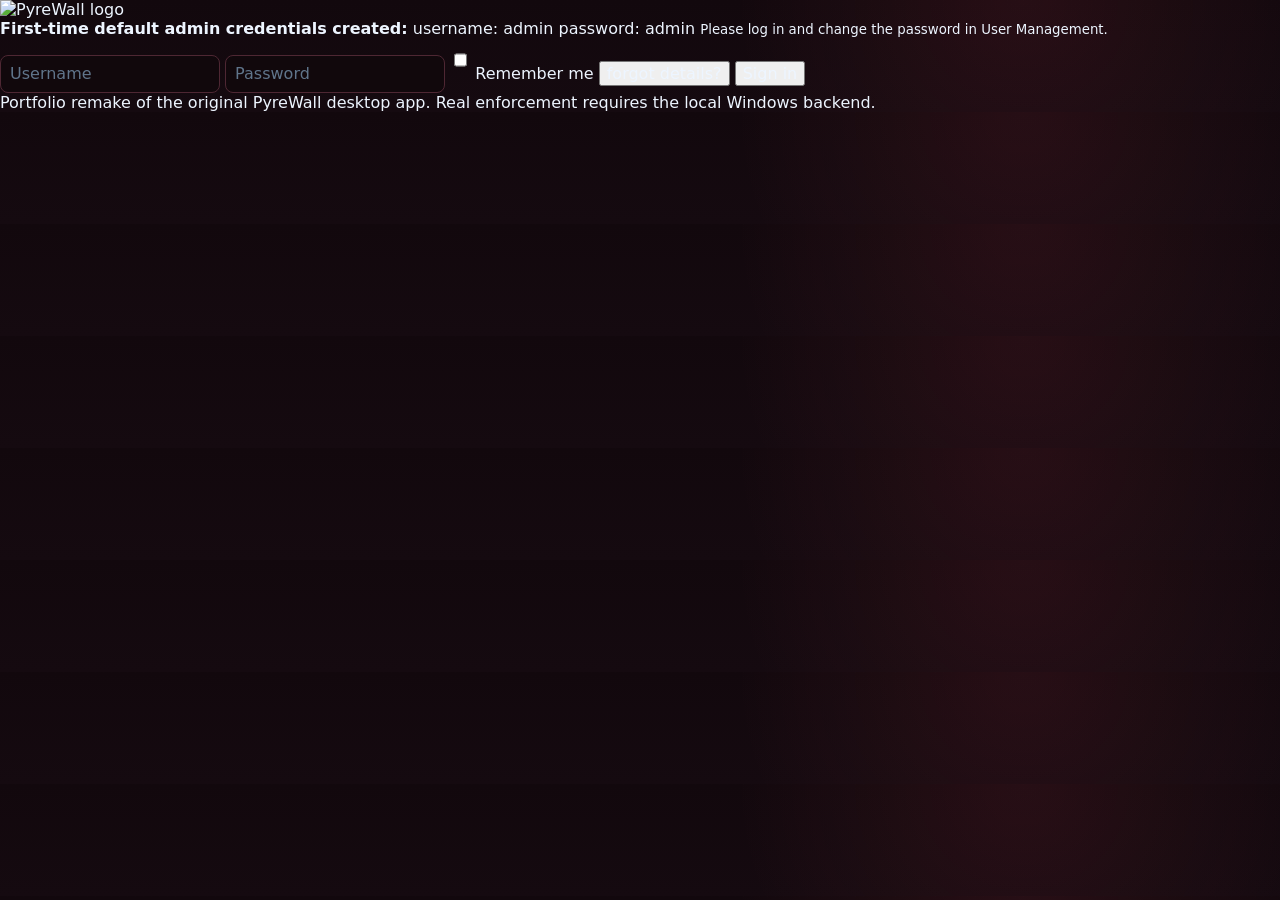
==== commit 18ae2a70: "Rebuild browser UI to mirror original PyreWall desktop application" ====
--- a/browser/index.html
+++ b/browser/index.html
@@ -3,178 +3,234 @@
 <head>
   <meta charset="utf-8">
   <meta name="viewport" content="width=device-width,initial-scale=1">
-  <meta name="theme-color" content="#07111f">
-  <meta name="description" content="PyreWall browser workspace for firewall policy planning, rules, signatures, and audit history.">
-  <title>PyreWall Unified Security Platform</title>
+  <meta name="theme-color" content="#f3f4f6">
+  <meta name="description" content="Browser remake of the original PyreWall NGFW desktop application.">
+  <title>PyreWall NGFW — Web Remake</title>
   <link rel="stylesheet" href="./styles.css">
   <script src="./app.js" defer></script>
 </head>
 <body>
-<div class="shell">
-  <aside class="sidebar">
-    <div class="brand"><div class="shield">P</div><div><strong>PyreWall</strong><span>Unified Security Platform</span></div></div>
-    <div class="mode"><i></i><div><strong>Security control plane</strong><span>Portfolio demo · local enforcement ready</span></div></div>
-    <nav>
-      <button class="nav active" data-page="overview">Security Overview</button>
-      <button class="nav" data-page="devices">Devices</button>
-      <button class="nav" data-page="network">Web Control</button>
-      <button class="nav" data-page="signatures">Applications</button>
-      <button class="nav" data-page="rules">Firewall Rules</button>
-      <button class="nav" data-page="threats">Threat Center</button>
-      <button class="nav" data-page="traffic">Traffic Analytics</button>
-      <button class="nav" data-page="history">Audit History</button>
-      <button class="nav" data-page="settings">Engine & Settings</button>
+  <section class="login-screen" id="loginScreen">
+    <div class="login-window">
+      <div class="login-logo-panel">
+        <img src="https://raw.githubusercontent.com/Sachibara/Pyrewall/main/ui/FFLogo.png" alt="PyreWall logo">
+      </div>
+      <div class="login-form-panel">
+        <div class="first-run-banner" id="firstRunBanner">
+          <strong>First-time default admin credentials created:</strong>
+          <span>username: admin</span>
+          <span>password: admin</span>
+          <small>Please log in and change the password in User Management.</small>
+        </div>
+        <input id="loginUsername" autocomplete="username" placeholder="Username">
+        <input id="loginPassword" type="password" autocomplete="current-password" placeholder="Password">
+        <label class="remember"><input id="rememberMe" type="checkbox"> Remember me</label>
+        <button class="forgot-link" type="button" id="forgotBtn">forgot details?</button>
+        <button class="signin-btn" type="button" id="signInBtn">Sign in</button>
+        <div class="login-note">Portfolio remake of the original PyreWall desktop app. Real enforcement requires the local Windows backend.</div>
+      </div>
+    </div>
+  </section>
+
+  <div class="desktop-app" id="desktopApp" hidden>
+    <header class="app-header">
+      <div class="brand-area">
+        <img src="https://raw.githubusercontent.com/Sachibara/Pyrewall/main/ui/FFLogo.png" alt="PyreWall logo">
+        <strong>Pyrewall NGFW</strong>
+      </div>
+      <div class="header-actions">
+        <span class="status-label stopped" id="statusLabel">Status: 🔴 Stopped</span>
+        <button class="qt-btn success" id="startFirewallBtn">Start Firewall</button>
+        <button class="qt-btn warning" id="stopFirewallBtn">Stop Firewall</button>
+        <button class="qt-btn danger" id="logoutBtn">Logout</button>
+      </div>
+    </header>
+
+    <div class="welcome" id="welcomeLabel">Welcome, admin 👋</div>
+
+    <nav class="tab-bar" id="tabBar">
+      <button class="tab active" data-tab="overview">📊 Overview</button>
+      <button class="tab" data-tab="network">🔧 Network Control</button>
+      <button class="tab" data-tab="threats">🚨 Threats</button>
+      <button class="tab" data-tab="rules">🛡️ Firewall Rules</button>
+      <button class="tab" data-tab="history">📜 History</button>
+      <button class="tab" data-tab="settings">⚙️ Settings</button>
+      <button class="tab admin-only" data-tab="users">👥 User Management</button>
     </nav>
-    <div class="local-note"><strong>Real enforcement</strong><p>Windows Firewall + WinDivert actions require the local PyreWall backend running as Administrator.</p></div>
-  </aside>
-
-  <main class="workspace">
-    <header class="topbar">
-      <div><p class="eyebrow" id="pageEyebrow">Firewall policy</p><h1 id="pageTitle">Overview</h1></div>
-      <div class="top-actions">
-        <button class="btn secondary" id="exportBtn">Export workspace</button>
-        <label class="btn secondary import-label">Import<input id="importInput" type="file" accept="application/json"></label>
-        <button class="btn primary" data-go="network">Add policy</button>
-      </div>
-    </header>
-
-    <section class="page active" data-panel="overview">
-      <div class="hero">
-        <div>
-          <p class="eyebrow">Next-generation firewall control plane</p>
-          <h2>One security view for policy, devices, threats, traffic, and Windows enforcement.</h2>
-          <p>PyreWall Unified brings domain filtering, IP blocking, connected-device control, application signatures, firewall rules, threat visibility, traffic analytics, and audit history into one security workspace. Real packet filtering remains on the privileged Windows engine.</p>
-          <div class="hero-actions"><button class="btn primary" data-go="network">Open controls</button><button class="btn secondary" data-go="settings">Local engine setup</button></div>
-        </div>
-        <div class="engine-card security-orb-card"><span>SECURITY POSTURE</span><strong id="securityScore">—</strong><small>Calculated from policy coverage, device posture, and unresolved threats.</small><div class="engine-line"><i></i><span>Policy workspace</span><b>Ready</b></div><div class="engine-line muted"><i></i><span>Windows enforcement</span><b>Local agent</b></div></div>
-      </div>
-
-      <div class="stats">
-        <article><span>Blocked domains</span><strong id="statDomains">0</strong><small>DNS / SNI policy</small></article>
-        <article><span>Blocked IPs</span><strong id="statIps">0</strong><small>Manual address policy</small></article>
-        <article><span>Firewall rules</span><strong id="statRules">0</strong><small>IP / port / protocol</small></article>
-        <article><span>App signatures</span><strong id="statSigs">0</strong><small>Service patterns</small></article>
-        <article><span>Open threats</span><strong id="statThreats">0</strong><small>Security events</small></article>
-      </div>
-
-      <div class="security-visual-grid">
-        <article class="panel visual-wide">
-          <div class="panel-head"><div><p class="eyebrow">Traffic telemetry</p><h3>Upload / download trend</h3></div></div>
-          <svg class="traffic-chart" viewBox="0 0 760 250" aria-label="Traffic trend">
-            <g class="chart-grid"><line x1="45" y1="30" x2="742" y2="30"/><line x1="45" y1="84" x2="742" y2="84"/><line x1="45" y1="138" x2="742" y2="138"/><line x1="45" y1="192" x2="742" y2="192"/><line x1="45" y1="232" x2="742" y2="232"/></g>
-            <polyline id="uploadLine" class="traffic-line upload" points=""></polyline>
-            <polyline id="downloadLine" class="traffic-line download" points=""></polyline>
-          </svg>
-        </article>
-        <article class="panel">
-          <div class="panel-head"><div><p class="eyebrow">Threat signal</p><h3>Severity distribution</h3></div></div>
-          <div id="threatBars" class="threat-bars"></div>
-        </article>
-      </div>
-      <div class="grid-2">
-        <article class="panel"><div class="panel-head"><div><p class="eyebrow">Threat center</p><h3>Recent security events</h3></div><button class="link-btn" data-go="threats">Open</button></div><div id="recentThreats" class="list"></div></article>
-        <article class="panel"><div class="panel-head"><div><p class="eyebrow">Activity</p><h3>Recent changes</h3></div><button class="link-btn" data-go="history">View all</button></div><div id="recentHistory" class="list"></div></article>
-      </div>
-    </section>
-
-    <section class="page" data-panel="devices">
-      <div class="section-head"><div><p class="eyebrow">Network access control</p><h2>Connected Devices</h2><p>Track IP/MAC identity, ownership, and policy state. Real ARP discovery and block enforcement require the local Windows engine.</p></div><button class="btn primary" id="discoverBtn">Simulate discovery</button></div>
-      <div class="toolbar"><input id="deviceSearch" placeholder="Search hostname, IP, MAC, owner..."><select id="deviceStatusFilter"><option value="">All states</option><option>Allowed</option><option>Blocked</option><option>Unknown</option></select></div>
-      <article class="panel"><div class="table-wrap"><table><thead><tr><th>Device</th><th>IP</th><th>MAC</th><th>Owner</th><th>Status</th><th>Last Seen</th><th></th></tr></thead><tbody id="deviceTable"></tbody></table></div></article>
-    </section>
-
-    <section class="page" data-panel="network">
-      <div class="section-head"><div><p class="eyebrow">Network control</p><h2>Domains & IP addresses</h2><p>Maintain browser-persistent block lists before applying them through the local Windows engine.</p></div></div>
-      <div class="grid-2">
-        <article class="panel">
-          <div class="panel-head"><div><h3>Blocked domains</h3><p>Domain policy for DNS/SNI/HTTP-host enforcement.</p></div></div>
-          <form id="domainForm" class="inline-form"><input id="domainInput" placeholder="example.com" required><button class="btn primary" type="submit">Add domain</button></form>
-          <div id="domainList" class="list"></div>
-        </article>
-        <article class="panel">
-          <div class="panel-head"><div><h3>Blocked IPs</h3><p>Manual destination/source address blocks.</p></div></div>
-          <form id="ipForm" class="inline-form"><input id="ipInput" placeholder="192.168.1.50" required><button class="btn primary" type="submit">Add IP</button></form>
-          <div id="ipList" class="list"></div>
-        </article>
-      </div>
-    </section>
-
-    <section class="page" data-panel="rules">
-      <div class="section-head"><div><p class="eyebrow">Policy management</p><h2>Firewall Rules</h2><p>Create structured IP, port, protocol, and action rules that persist in this browser workspace.</p></div></div>
-      <article class="panel">
-        <form id="ruleForm" class="rule-form">
-          <label><span>Target IP</span><input id="ruleIp" placeholder="10.0.0.10" required></label>
-          <label><span>Port</span><input id="rulePort" placeholder="ANY" value="ANY"></label>
-          <label><span>Protocol</span><select id="ruleProtocol"><option>TCP</option><option>UDP</option><option>ICMP</option><option>ANY</option></select></label>
-          <label><span>Action</span><select id="ruleAction"><option>BLOCK</option><option>ALLOW</option></select></label>
-          <button class="btn primary" type="submit">Add rule</button>
-        </form>
-        <div class="table-wrap"><table><thead><tr><th>ID</th><th>IP</th><th>Port</th><th>Protocol</th><th>Action</th><th></th></tr></thead><tbody id="ruleTable"></tbody></table></div>
-      </article>
-    </section>
-
-    <section class="page" data-panel="signatures">
-      <div class="section-head"><div><p class="eyebrow">Application policy</p><h2>Service Signatures</h2><p>Store administrator-defined host/domain patterns without hardcoded application rules.</p></div></div>
-      <article class="panel">
-        <form id="sigForm" class="sig-form">
-          <input id="sigName" placeholder="Service name" required>
-          <input id="sigHost" placeholder="Host pattern, e.g. *.discord.com">
-          <input id="sigDomain" placeholder="Domain pattern">
-          <input id="sigRange" placeholder="IP range">
-          <select id="sigProtocol"><option>ANY</option><option>TCP</option><option>UDP</option></select>
-          <button class="btn primary" type="submit">Add signature</button>
-        </form>
-        <div class="table-wrap"><table><thead><tr><th>Name</th><th>Host pattern</th><th>Domain</th><th>IP range</th><th>Protocol</th><th></th></tr></thead><tbody id="sigTable"></tbody></table></div>
-      </article>
-    </section>
-
-    <section class="page" data-panel="threats">
-      <div class="section-head"><div><p class="eyebrow">Security events</p><h2>Threat Center</h2><p>Review suspicious traffic, policy hits, bypass attempts, and device anomalies with severity and response state.</p></div><button class="btn secondary" id="generateThreatBtn">Generate sample event</button></div>
-      <div class="threat-summary" id="threatSummary"></div>
-      <article class="panel"><div id="threatList" class="threat-list"></div></article>
-    </section>
-
-    <section class="page" data-panel="traffic">
-      <div class="section-head"><div><p class="eyebrow">Network telemetry</p><h2>Traffic Analytics</h2><p>Visualize throughput, protocol distribution, and top destinations. Live counters require the local Windows host.</p></div><button class="btn secondary" id="sampleTrafficBtn">Sample traffic</button></div>
-      <div id="trafficKpis" class="traffic-kpis"></div>
-      <div class="grid-2">
-        <article class="panel visual-wide"><div class="panel-head"><div><h3>Throughput history</h3><p>Recent demo samples in Mbps.</p></div></div><svg class="traffic-chart" viewBox="0 0 760 250"><g class="chart-grid"><line x1="45" y1="30" x2="742" y2="30"/><line x1="45" y1="84" x2="742" y2="84"/><line x1="45" y1="138" x2="742" y2="138"/><line x1="45" y1="192" x2="742" y2="192"/><line x1="45" y1="232" x2="742" y2="232"/></g><polyline id="uploadLineLarge" class="traffic-line upload" points=""></polyline><polyline id="downloadLineLarge" class="traffic-line download" points=""></polyline></svg></article>
-        <article class="panel"><div class="panel-head"><div><h3>Protocol mix</h3><p>Current modeled traffic distribution.</p></div></div><div id="protocolMix" class="protocol-mix"></div></article>
-      </div>
-      <article class="panel"><div class="panel-head"><div><h3>Top destinations</h3><p>Representative destinations from the demo workspace.</p></div></div><div id="topDestinations" class="list"></div></article>
-    </section>
-
-    <section class="page" data-panel="history">
-      <div class="section-head"><div><p class="eyebrow">Audit trail</p><h2>Workspace History</h2><p>Every local policy edit is recorded in browser storage.</p></div><button class="btn secondary" id="clearHistoryBtn">Clear history</button></div>
-      <article class="panel"><div id="historyList" class="list history-list"></div></article>
-    </section>
-
-    <section class="page" data-panel="settings">
-      <div class="section-head"><div><p class="eyebrow">Windows enforcement</p><h2>Engine & Settings</h2><p>The public workspace is safe for portfolio use. Actual packet enforcement stays on the local Windows host through WinDivert, Windows Firewall, ARP, DNS filtering, and SQLite.</p></div></div>
-      <div class="grid-2">
-        <article class="panel">
-          <div class="panel-head"><div><h3>Policy settings</h3><p>Saved in this browser workspace.</p></div></div>
-          <label class="toggle-row"><input id="quicToggle" type="checkbox"><span><strong>Disable QUIC policy</strong><small>Plan UDP/443 blocking for SNI visibility.</small></span></label>
-          <label class="toggle-row"><input id="dohToggle" type="checkbox"><span><strong>Block known DoH endpoints</strong><small>Plan DNS-bypass reduction.</small></span></label>
-          <label class="toggle-row"><input id="ipBlockToggle" type="checkbox"><span><strong>Enable IP blocking</strong><small>Maintain resolved and manual IP enforcement.</small></span></label>
-          <label class="field"><span>Temporary domain-IP TTL (seconds)</span><input id="ttlInput" type="number" min="30" max="86400"></label>
-          <button class="btn primary" id="saveSettingsBtn">Save settings</button>
-        </article>
-        <article class="panel local-engine">
-          <div class="panel-head"><div><h3>Real Windows enforcement</h3><p>Required for actual packet blocking.</p></div></div>
-          <ol>
-            <li>Clone or download the PyreWall Web repository on Windows.</li>
-            <li>Run <code>install_windows.bat</code> as Administrator.</li>
-            <li>Open <code>http://127.0.0.1:8765</code>.</li>
-            <li>Use the local console for WinDivert, Windows Firewall, ARP discovery, and live traffic.</li>
-          </ol>
-          <a class="btn secondary" href="https://github.com/Sachibara/Pyrewall-Web" target="_blank" rel="noopener noreferrer">Open repository</a>
-        </article>
-      </div>
-      <article class="panel danger-zone"><div><h3>Reset browser workspace</h3><p>Restore the public browser workspace to its initial empty state.</p></div><button class="btn danger" id="resetBtn">Reset workspace</button></article>
-    </section>
-  </main>
-</div>
-<div id="toastRegion" class="toast-region"></div>
+
+    <main class="tab-content">
+      <section class="panel-page active" data-panel="overview">
+        <div class="section-title-row">
+          <h2>📊 System Overview</h2>
+          <button class="qt-btn primary" id="overviewRefreshBtn">Refresh</button>
+        </div>
+        <div class="overview-grid">
+          <article class="overview-card recent-card">
+            <h3>🕒 Recent Activity</h3>
+            <div class="table-shell">
+              <table>
+                <thead><tr><th>Time</th><th>Event</th><th>Details</th></tr></thead>
+                <tbody id="overviewHistoryRows"></tbody>
+              </table>
+            </div>
+            <small>Latest history entries</small>
+          </article>
+          <button class="overview-card stat-card" data-card-target="network">
+            <h3>🌐 Blocked Websites</h3><strong id="overviewSites">0</strong><small>Total blocked domains</small>
+          </button>
+          <button class="overview-card stat-card" data-card-target="network">
+            <h3>📡 Detected Devices</h3><strong id="overviewDevices">Live</strong><small>Devices currently connected to the network</small>
+          </button>
+          <button class="overview-card stat-card" data-card-target="network">
+            <h3>🧩 App Signatures</h3><strong id="overviewSignatures">0</strong><small>Application signatures</small>
+          </button>
+          <button class="overview-card stat-card" data-card-target="users">
+            <h3>👥 Registered Users</h3><strong id="overviewUsers">0</strong><small>Accounts registered</small>
+          </button>
+          <button class="overview-card stat-card" data-card-target="rules">
+            <h3>🛡️ Firewall Rules</h3><strong id="overviewRules">0</strong><small>Configured firewall rules</small>
+          </button>
+          <button class="overview-card stat-card" data-card-target="threats">
+            <h3>⚠️ Threats (logs)</h3><strong id="overviewThreats">0</strong><small>Threat log entries</small>
+          </button>
+        </div>
+      </section>
+
+      <section class="panel-page" data-panel="network">
+        <div class="quadrant-grid">
+          <article class="dashboard-panel">
+            <h2>🌐 Website Blocking</h2>
+            <div class="form-row">
+              <input id="domainInput" placeholder="example.com">
+              <button class="qt-btn primary fixed" id="addDomainBtn">Add</button>
+              <button class="qt-btn danger fixed" id="removeDomainBtn">Remove</button>
+              <button class="qt-btn primary fixed" id="refreshDomainBtn">Refresh</button>
+            </div>
+            <div class="select-row"><button class="qt-btn ghost" id="selectAllDomainsBtn">Select All</button></div>
+            <div class="check-list" id="domainList"></div>
+          </article>
+
+          <article class="dashboard-panel">
+            <h2>📈 Traffic</h2>
+            <div class="graph-title">Traffic (last 30 points)</div>
+            <canvas id="trafficCanvas" width="680" height="260"></canvas>
+            <div class="graph-legend"><span><i class="download"></i>Download</span><span><i class="upload"></i>Upload</span></div>
+          </article>
+
+          <article class="dashboard-panel">
+            <h2>📡 Devices (Network)</h2>
+            <div class="form-row device-buttons">
+              <button class="qt-btn primary" id="scanDevicesBtn">🔍 Scan Now</button>
+              <button class="qt-btn danger" id="blockDeviceBtn">⛔ Block Selected</button>
+              <button class="qt-btn success" id="unblockDeviceBtn">✅ Unblock Selected</button>
+            </div>
+            <div class="device-grid">
+              <div>
+                <h3>🟢 Active Devices</h3>
+                <select class="listbox" id="activeDevices" size="9"></select>
+              </div>
+              <div>
+                <h3>🔴 Blocked Devices</h3>
+                <select class="listbox" id="blockedDevices" size="9"></select>
+              </div>
+            </div>
+          </article>
+
+          <article class="dashboard-panel">
+            <h2>🧩 Application Signatures</h2>
+            <div class="signature-form">
+              <label>Name:<input id="appNameInput"></label>
+              <label>Pattern:<input id="appPatternInput" placeholder="e.g. *.youtube.com"></label>
+              <label>IP Range:<input id="appIpRangeInput"></label>
+              <label>Protocol:
+                <select id="appProtocolInput"><option>ANY</option><option>TCP</option><option>UDP</option><option>HTTP</option><option>HTTPS</option></select>
+              </label>
+            </div>
+            <div class="form-row">
+              <button class="qt-btn primary" id="addSignatureBtn">Add Signature</button>
+              <button class="qt-btn danger" id="removeSignatureBtn">Remove Selected</button>
+              <button class="qt-btn primary" id="refreshSignatureBtn">Refresh</button>
+            </div>
+            <select class="listbox signatures" id="signatureList" size="8"></select>
+          </article>
+        </div>
+      </section>
+
+      <section class="panel-page" data-panel="threats">
+        <h2 class="simple-title">🚨 Intrusion Detection & Threat Monitoring</h2>
+        <div class="form-row">
+          <button class="qt-btn primary" id="refreshThreatsBtn">🔄 Refresh Alerts</button>
+          <button class="qt-btn danger" id="clearThreatsBtn">🧹 Clear All Alerts</button>
+        </div>
+        <select class="listbox full-list" id="threatList" size="18"></select>
+      </section>
+
+      <section class="panel-page" data-panel="rules">
+        <h2 class="simple-title">🛡️ Custom Firewall Rules</h2>
+        <div class="form-row rules-row">
+          <input id="ruleIpInput" placeholder="Target IP address (e.g., 192.168.1.10)">
+          <input id="rulePortInput" placeholder="Port (e.g., 80 or ANY)">
+          <select id="ruleProtocolInput"><option>TCP</option><option>UDP</option><option>ICMP</option><option>ANY</option></select>
+          <select id="ruleActionInput"><option>BLOCK</option><option>ALLOW</option></select>
+          <button class="qt-btn primary" id="addRuleBtn">Add Rule</button>
+          <button class="qt-btn danger" id="removeRuleBtn">Remove Rule</button>
+          <button class="qt-btn primary" id="refreshRulesBtn">Refresh</button>
+        </div>
+        <select class="listbox full-list" id="rulesList" size="18"></select>
+      </section>
+
+      <section class="panel-page" data-panel="history">
+        <h2 class="simple-title">📜 Logs & Activity History</h2>
+        <div class="form-row history-row">
+          <input id="historySearchInput" placeholder="Search username / action / description or date (e.g. 2025-11-29 or 2025-11-01..2025-11-10)">
+          <select id="historySort"><option>Descending</option><option>Ascending</option></select>
+          <button class="qt-btn primary" id="historySearchBtn">Search</button>
+          <button class="qt-btn warning admin-only" id="archiveLogsBtn">🗄️ Archive Old Logs</button>
+        </div>
+        <select class="listbox full-list mono" id="historyList" size="20"></select>
+      </section>
+
+      <section class="panel-page" data-panel="settings">
+        <h2 class="simple-title">⚙️ Application Settings</h2>
+        <div class="settings-list">
+          <label><input type="checkbox" id="settingAutoStart"> Start firewall automatically on launch</label>
+          <label><input type="checkbox" id="settingDetailedLogging"> Enable detailed network logging (increase log verbosity)</label>
+          <label><input type="checkbox" id="settingDarkMode"> Enable dark mode (UI theme)</label>
+          <label><input type="checkbox" id="settingDnsProxy"> Enable built-in DNS proxy</label>
+          <label><input type="checkbox" id="settingNetsh"> Use netsh for IP blocks (Windows)</label>
+        </div>
+        <div class="form-row settings-actions">
+          <button class="qt-btn primary" id="saveSettingsBtn">💾 Save Settings</button>
+          <button class="qt-btn ghost" id="resetSettingsBtn">♻️ Reset to Defaults</button>
+        </div>
+        <div class="form-row settings-actions">
+          <button class="qt-btn ghost" id="reloadListsBtn">🔁 Reload Firewall Lists</button>
+          <button class="qt-btn ghost" id="backupDbsBtn">📦 Backup DBs</button>
+          <button class="qt-btn ghost" id="openDbFolderBtn">📂 Open DB Folder</button>
+        </div>
+        <p class="settings-note">Tip: Backups are stored under the PyreWall database backup directory in timestamped folders.</p>
+      </section>
+
+      <section class="panel-page" data-panel="users">
+        <h2 class="simple-title">👤 User Management (Admin Only)</h2>
+        <div class="form-row users-row">
+          <input id="newUsernameInput" placeholder="Username">
+          <input id="newPasswordInput" type="password" placeholder="Password">
+          <select id="newRoleInput"><option>user</option><option>admin</option></select>
+          <button class="qt-btn primary" id="addUserBtn">Add User</button>
+          <button class="qt-btn primary" id="updatePasswordBtn">Update Password</button>
+          <button class="qt-btn danger" id="removeUserBtn">Remove User</button>
+          <button class="qt-btn primary" id="refreshUsersBtn">Refresh</button>
+        </div>
+        <select class="listbox full-list" id="usersList" size="18"></select>
+      </section>
+    </main>
+
+    <footer class="demo-footer">
+      Web remake follows the original PyQt6 desktop application. Portfolio mode simulates local enforcement; the Flask/Windows build uses the real PyreWall engine.
+    </footer>
+  </div>
+
+  <div class="toast-region" id="toastRegion"></div>
 </body>
 </html>
--- a/browser/styles.css
+++ b/browser/styles.css
@@ -1,415 +1,74 @@
-:root{
-  --bg:#090a0f;
-  --bg2:#0d1017;
-  --panel:#11151d;
-  --panel2:#151b25;
-  --line:#292f3a;
-  --line2:#3b4452;
-  --text:#f1f4f8;
-  --muted:#8c95a4;
-  --red:#ff5c73;
-  --red2:#c72f48;
-  --cyan:#21d9c5;
-  --cyan2:#149d94;
-  --violet:#9f7cff;
-  --amber:#ffbb55;
-  --green:#78df8a;
-  --blue:#5aa7ff;
-  --shadow:0 30px 80px rgba(0,0,0,.34);
-}
-*{box-sizing:border-box}
-html{scroll-behavior:smooth}
-body{
-  margin:0;
-  min-height:100vh;
-  color:var(--text);
-  background:
-    radial-gradient(circle at 85% 0,rgba(255,92,115,.08),transparent 28%),
-    radial-gradient(circle at 10% 100%,rgba(33,217,197,.05),transparent 30%),
-    linear-gradient(180deg,#08090d,#0b0f16 60%,#08090d);
-  font-family:Inter,ui-sans-serif,system-ui,-apple-system,BlinkMacSystemFont,"Segoe UI",sans-serif
-}
-body::before{
-  content:"";
-  position:fixed;inset:0;pointer-events:none;z-index:-1;
-  background:
-    linear-gradient(rgba(255,255,255,.015) 1px,transparent 1px),
-    linear-gradient(90deg,rgba(255,255,255,.015) 1px,transparent 1px);
-  background-size:26px 26px
-}
-button,input,select,textarea{font:inherit}
-button{cursor:pointer}
-a{text-decoration:none;color:inherit}
-[hidden]{display:none!important}
+:root{--bg:#07111f;--bg2:#0b1626;--panel:#0f1c2d;--panel2:#132238;--text:#edf5ff;--muted:#8fa1b7;--line:#20344c;--accent:#43d68c;--accent2:#5fa7ff;--amber:#f0b64d;--red:#ff6c7a;--shadow:0 18px 46px rgba(0,0,0,.28)}
+*{box-sizing:border-box}body{margin:0;background:radial-gradient(circle at 80% 0,rgba(95,167,255,.08),transparent 30%),linear-gradient(180deg,#07111f,#081522);color:var(--text);font-family:Inter,ui-sans-serif,system-ui,-apple-system,"Segoe UI",sans-serif}button,input,select{font:inherit}button{cursor:pointer;color:inherit}a{text-decoration:none;color:inherit}
+.shell{display:grid;grid-template-columns:240px 1fr;min-height:100vh}.sidebar{position:sticky;top:0;height:100vh;padding:18px 13px;background:#060d17;border-right:1px solid #172b42;display:flex;flex-direction:column}.brand{display:flex;gap:10px;align-items:center;padding:2px 7px 16px;border-bottom:1px solid #17283d}.shield{width:42px;height:42px;border-radius:13px;display:grid;place-items:center;background:linear-gradient(135deg,#1d6b4a,#17395e);border:1px solid #2f7e62;font-weight:950}.brand strong,.brand span{display:block}.brand strong{font-size:.92rem}.brand span{font-size:.58rem;color:var(--muted)}.mode{display:grid;grid-template-columns:auto 1fr;gap:8px;align-items:center;margin:14px 2px;padding:10px;border:1px solid #1c3048;border-radius:9px;background:#0b1624}.mode i{width:9px;height:9px;border-radius:50%;background:var(--accent);box-shadow:0 0 0 4px rgba(67,214,140,.08)}.mode strong,.mode span{display:block}.mode strong{font-size:.65rem}.mode span{font-size:.52rem;color:var(--muted)}
+.sidebar nav{display:grid;gap:4px}.nav{border:1px solid transparent;background:transparent;text-align:left;padding:9px 10px;border-radius:8px;color:#8497ad;font-size:.68rem;font-weight:800}.nav:hover{background:#0b1724;color:#e7f1fb}.nav.active{background:#0f2132;border-color:#234158;color:#fff;box-shadow:inset 3px 0 0 var(--accent)}.local-note{margin-top:auto;padding:12px;border:1px solid #23384d;border-radius:9px;background:#0b1521}.local-note strong{font-size:.64rem}.local-note p{font-size:.53rem;line-height:1.5;color:var(--muted);margin:5px 0 0}
+.workspace{min-width:0;padding:0 28px 42px}.topbar{position:sticky;top:0;z-index:20;display:flex;justify-content:space-between;align-items:center;gap:14px;padding:15px 0;background:rgba(7,17,31,.94);backdrop-filter:blur(12px);border-bottom:1px solid #14253a}.topbar p{margin:0}.topbar h1{margin:2px 0 0;font-size:1.4rem}.eyebrow{color:#63d79b;text-transform:uppercase;letter-spacing:.12em;font-size:.54rem;font-weight:950}.top-actions,.hero-actions{display:flex;gap:8px;flex-wrap:wrap}.btn{min-height:38px;border-radius:8px;border:1px solid transparent;padding:0 12px;font-size:.63rem;font-weight:900;display:inline-flex;align-items:center;justify-content:center}.btn.primary{background:var(--accent);color:#062116}.btn.secondary{background:#101d2c;border-color:#2a4057;color:#dce8f3}.btn.danger{background:#30161d;border-color:#6b2f3c;color:#ff9ca6}.import-label input{display:none}
+.page{display:none;padding-top:24px}.page.active{display:block}.hero{display:grid;grid-template-columns:1.35fr 340px;gap:22px;align-items:center;padding:28px;border:1px solid #20364d;border-radius:18px;background:linear-gradient(135deg,#0f1c2c,#102238 70%,#122a31);box-shadow:var(--shadow)}.hero h2{font-size:clamp(2.35rem,5vw,4.4rem);line-height:.98;letter-spacing:-.06em;margin:7px 0 12px}.hero>div>p:not(.eyebrow){font-size:.8rem;color:var(--muted);max-width:770px}.engine-card{padding:18px;border:1px solid #27465c;border-radius:14px;background:#0a1723}.engine-card>span,.engine-card>strong,.engine-card>small{display:block}.engine-card>span{font-size:.5rem;color:#7890a5;letter-spacing:.12em}.engine-card>strong{font-size:1.2rem;margin:4px 0}.engine-card>small{font-size:.54rem;color:var(--muted)}.engine-line{display:grid;grid-template-columns:auto 1fr auto;gap:8px;align-items:center;padding:8px 0;border-top:1px solid #1a3042;margin-top:9px;font-size:.56rem}.engine-line i{width:8px;height:8px;border-radius:50%;background:var(--accent)}.engine-line.muted i{background:#617184}.engine-line b{font-size:.52rem;color:var(--accent)}.engine-line.muted b{color:#94a2b1}
+.stats{display:grid;grid-template-columns:repeat(5,1fr);gap:10px;margin-top:13px}.stats article,.panel{background:#0e1a29;border:1px solid #1f3449;box-shadow:0 10px 28px rgba(0,0,0,.15)}.stats article{padding:14px;border-radius:10px;border-top:2px solid #2f506d}.stats span,.stats small{display:block;color:var(--muted)}.stats span{font-size:.5rem;text-transform:uppercase;letter-spacing:.08em}.stats strong{display:block;font-size:1.55rem;margin:2px 0}.stats small{font-size:.52rem}.grid-2{display:grid;grid-template-columns:1fr 1fr;gap:13px;margin-top:13px}.panel{padding:16px;border-radius:12px}.panel-head{display:flex;justify-content:space-between;gap:12px;align-items:flex-start;margin-bottom:12px}.panel-head h3{margin:0;font-size:.9rem}.panel-head p{margin:4px 0 0;font-size:.55rem;color:var(--muted)}.link-btn{border:0;background:transparent;color:var(--accent2);font-size:.56rem;font-weight:900}
+.section-head{display:flex;justify-content:space-between;align-items:end;gap:16px;margin-bottom:15px}.section-head h2{font-size:2.3rem;letter-spacing:-.045em;margin:4px 0}.section-head p:not(.eyebrow){font-size:.7rem;color:var(--muted);margin:0}.inline-form,.sig-form,.rule-form{display:grid;gap:8px;margin-bottom:12px}.inline-form{grid-template-columns:1fr auto}.rule-form{grid-template-columns:1.4fr .8fr .8fr .8fr auto;align-items:end}.sig-form{grid-template-columns:1fr 1.2fr 1.2fr 1fr .7fr auto}.rule-form label{display:grid;gap:5px}.rule-form label span,.field span{font-size:.52rem;color:var(--muted)}
+input,select{min-height:38px;border:1px solid #284057;border-radius:8px;background:#0a1420;color:var(--text);padding:0 9px;outline:none}input:focus,select:focus{border-color:#4a7aa3;box-shadow:0 0 0 3px rgba(95,167,255,.08)}input::placeholder{color:#60758b}.list{display:grid;gap:7px}.list-row{display:grid;grid-template-columns:1fr auto;gap:8px;align-items:center;padding:8px;border:1px solid #1f3448;border-radius:8px;background:#0a1521}.list-row strong,.list-row small{display:block}.list-row strong{font-size:.61rem}.list-row small{font-size:.5rem;color:var(--muted);margin-top:2px}.mini-btn{border:1px solid #334d65;border-radius:6px;background:#101f2f;padding:5px 7px;font-size:.49rem}.mini-btn.danger{color:#ff9ca6;border-color:#5d303a}.table-wrap{overflow:auto;border:1px solid #20364a;border-radius:8px}table{width:100%;border-collapse:collapse;min-width:760px}th,td{padding:9px 10px;border-bottom:1px solid #1a2d40;text-align:left;font-size:.59rem}th{background:#0a1521;color:#71879b;text-transform:uppercase;font-size:.48rem;letter-spacing:.07em}tbody tr:last-child td{border-bottom:0}.action-block{color:#ff8a96;font-weight:900}.action-allow{color:#6ee6a5;font-weight:900}.history-list .list-row{grid-template-columns:100px 1fr}.history-list time{font-size:.5rem;color:#71869a}.toggle-row{display:grid;grid-template-columns:auto 1fr;gap:9px;align-items:start;padding:10px;border:1px solid #1f3448;border-radius:8px;background:#0b1622;margin-bottom:8px}.toggle-row input{min-height:0;width:16px;height:16px}.toggle-row strong,.toggle-row small{display:block}.toggle-row strong{font-size:.62rem}.toggle-row small{font-size:.51rem;color:var(--muted);margin-top:2px}.field{display:grid;gap:5px;margin:10px 0}.local-engine ol{font-size:.58rem;color:var(--muted);line-height:1.7;padding-left:18px}.local-engine code{color:#79dca5}.danger-zone{margin-top:13px;display:flex;justify-content:space-between;align-items:center;gap:12px}.danger-zone h3{margin:0}.danger-zone p{margin:3px 0 0;color:var(--muted);font-size:.55rem}.toast-region{position:fixed;right:16px;top:16px;z-index:100;display:grid;gap:8px;width:min(340px,calc(100vw - 32px))}.toast{padding:10px;border:1px solid #2c435a;border-radius:8px;background:#0f1d2d;box-shadow:var(--shadow)}.toast strong,.toast span{display:block}.toast strong{font-size:.62rem}.toast span{font-size:.51rem;color:var(--muted);margin-top:2px}.empty{padding:18px!important;text-align:center;color:var(--muted)}
+@media(max-width:1100px){.stats{grid-template-columns:repeat(3,1fr)}.hero{grid-template-columns:1fr}.rule-form,.sig-form{grid-template-columns:1fr 1fr}.grid-2{grid-template-columns:1fr}}
+@media(max-width:760px){.shell{display:block}.sidebar{position:relative;height:auto}.sidebar nav{grid-template-columns:repeat(2,1fr)}.local-note{margin-top:14px}.workspace{padding:0 14px 30px}.topbar{align-items:flex-start;flex-direction:column}.hero{padding:21px}.hero h2{font-size:2.4rem}.stats{grid-template-columns:1fr 1fr}.inline-form,.rule-form,.sig-form{grid-template-columns:1fr}}
 
-.app-shell{display:grid;grid-template-columns:250px minmax(0,1fr);min-height:100vh}
-.sidebar{
-  position:sticky;top:0;height:100vh;z-index:40;overflow:auto;
-  padding:18px 14px 16px;background:#06070a;border-right:1px solid #232832;
-  display:flex;flex-direction:column
-}
-.brand{display:flex;gap:11px;align-items:center;padding:1px 5px 17px;border-bottom:1px solid #232832}
-.brand-shield{
-  width:46px;height:50px;display:grid;place-items:center;position:relative;
-  clip-path:polygon(50% 0,92% 15%,88% 61%,75% 83%,50% 100%,25% 83%,12% 61%,8% 15%);
-  background:linear-gradient(150deg,var(--red),#742134 60%,#1c5960);
-  filter:drop-shadow(0 0 16px rgba(255,92,115,.18))
-}
-.brand-shield::after{
-  content:"";position:absolute;inset:5px;
-  clip-path:inherit;background:#0b0d12
-}
-.brand-core{position:relative;z-index:2;font-weight:1000;font-size:.9rem;color:#fff}
-.brand strong,.brand small{display:block}
-.brand strong{font-size:.87rem;letter-spacing:.11em}
-.brand small{font-size:.45rem;color:var(--red);letter-spacing:.14em;margin-top:2px}
-
-.engine-state{
-  margin:14px 1px 15px;padding:10px;border:1px solid #2c323d;background:#10131a;
-  display:grid;grid-template-columns:auto 1fr;gap:9px;align-items:center
-}
-.engine-state b,.engine-state small{display:block}
-.engine-state b{font-size:.48rem;letter-spacing:.08em}
-.engine-state small{font-size:.42rem;color:var(--muted);margin-top:2px}
-.engine-led{width:8px;height:8px;border-radius:50%;background:var(--cyan);box-shadow:0 0 0 4px rgba(33,217,197,.08),0 0 18px rgba(33,217,197,.3)}
-
-.nav-label{font-size:.38rem;color:#5c6370;letter-spacing:.16em;font-weight:950;padding:1px 7px 7px}
-.nav{display:grid;gap:3px}
-.nav-item{
-  min-height:42px;padding:6px 8px;border:1px solid transparent;background:transparent;color:#838c9a;
-  display:grid;grid-template-columns:31px 1fr;gap:9px;align-items:center;text-align:left;font-size:.56rem;font-weight:800
-}
-.nav-item i{
-  width:29px;height:27px;display:grid;place-items:center;font-style:normal;
-  border:1px solid #313744;background:#0b0e13;color:#727c8a;font-size:.39rem
-}
-.nav-item:hover{background:#10141b;border-color:#242a34;color:#e6eaf0}
-.nav-item.active{
-  background:#151921;border-color:#3a414d;color:#fff;
-  box-shadow:inset 3px 0 0 var(--red)
-}
-.nav-item.active i{background:var(--red);color:#10090b;border-color:var(--red)}
-
-.local-agent-note{margin-top:auto;padding:12px 8px 4px;border-top:1px solid #242a33}
-.local-agent-note strong{font-size:.47rem;letter-spacing:.07em}
-.local-agent-note p{font-size:.42rem;line-height:1.5;color:#666f7c;margin:5px 0 8px}
-.agent-chip{display:inline-block;border:1px solid #303744;background:#0b0e13;padding:4px 6px;color:#7d8895;font-size:.36rem;font-weight:900;letter-spacing:.07em}
-
-.workspace{min-width:0;padding:0 28px 48px}
-.topbar{
-  position:sticky;top:0;z-index:30;min-height:76px;
-  display:flex;justify-content:space-between;align-items:center;gap:16px;
-  background:rgba(9,10,15,.94);backdrop-filter:blur(14px);border-bottom:1px solid #252a33
-}
-.page-heading{display:flex;gap:12px;align-items:center}
-.page-heading>span{
-  min-width:65px;height:38px;padding:0 8px;display:grid;place-items:center;
-  border:1px solid #3a404a;background:#11141a;color:var(--red);
-  font-size:.4rem;font-weight:950;letter-spacing:.08em
-}
-.page-heading p{margin:0;color:#686f7c;font-size:.41rem;letter-spacing:.12em;text-transform:uppercase;font-weight:900}
-.page-heading h1{margin:2px 0 0;font-size:1.28rem;letter-spacing:-.03em}
-.top-actions{display:flex;gap:7px;align-items:center;justify-content:flex-end;flex-wrap:wrap}
-.global-search-wrap{position:relative}
-.global-search-wrap input{width:330px}
-.search-results{
-  position:absolute;right:0;top:44px;width:min(440px,86vw);z-index:80;
-  border:1px solid #3b424e;background:#0c0f15;box-shadow:var(--shadow);padding:5px
-}
-.search-hit{
-  width:100%;border:0;border-bottom:1px solid #242a33;background:transparent;color:var(--text);
-  padding:9px;text-align:left;display:grid;gap:2px
-}
-.search-hit:hover{background:#151a22}
-.search-hit b{font-size:.53rem}.search-hit small{font-size:.41rem;color:var(--muted)}
-
-.security-strip{
-  display:grid;grid-template-columns:1.35fr repeat(5,1fr);
-  border:1px solid #2a303a;border-top:0;background:#0d1016;margin-bottom:21px
-}
-.security-strip>div{
-  display:grid;grid-template-columns:auto 1fr;grid-template-rows:auto auto;column-gap:7px;
-  align-items:center;padding:8px 10px;border-right:1px solid #242a33
-}
-.security-strip>div:last-child{border-right:0}
-.security-strip span{font-size:.37rem;color:#636b78;text-transform:uppercase;letter-spacing:.08em;font-weight:900}
-.security-strip b{font-size:.5rem}
-.security-strip small{font-size:.38rem;color:#59616d}
-.status-light{grid-row:1/3;width:7px;height:7px;border-radius:50%}
-.status-light.green{background:var(--cyan);box-shadow:0 0 12px rgba(33,217,197,.45)}
-
-.page{display:none}
-.page.active{display:block}
-
-.hero-grid{display:grid;grid-template-columns:minmax(0,1.3fr) 385px;gap:12px}
-.hero-panel,.shield-panel{
-  min-height:395px;border:1px solid #2d333d;background:linear-gradient(145deg,#10141b,#151a24);
-  box-shadow:var(--shadow)
-}
-.hero-panel{padding:34px;position:relative;overflow:hidden}
-.hero-panel::after{
-  content:"";position:absolute;width:380px;height:380px;border-radius:50%;right:-180px;top:-180px;
-  border:1px solid rgba(255,92,115,.13);
-  box-shadow:0 0 0 60px rgba(255,92,115,.018),0 0 0 120px rgba(33,217,197,.012)
-}
-.hero-kicker{font-size:.4rem;color:var(--red);letter-spacing:.16em;font-weight:950}
-.hero-panel h2{max-width:820px;font-size:clamp(3.1rem,5vw,5.4rem);line-height:.89;letter-spacing:-.07em;margin:15px 0}
-.hero-panel p{max-width:820px;color:#929aa7;font-size:.72rem;line-height:1.7}
-.hero-actions{display:flex;gap:8px;flex-wrap:wrap;margin-top:21px}
-.capability-row{display:flex;gap:5px;flex-wrap:wrap;margin-top:27px}
-.capability-row span{
-  padding:5px 7px;border:1px solid #343a45;background:#0d1016;color:#767f8d;
-  font-size:.37rem;font-weight:900;letter-spacing:.07em
-}
-
-.shield-panel{padding:16px}
-.shield-head{display:flex;justify-content:space-between;gap:10px;padding-bottom:9px;border-bottom:1px solid #282e37}
-.shield-head span,.shield-head b{font-size:.38rem;letter-spacing:.09em}
-.shield-head span{color:#69717d}.shield-head b{color:var(--cyan)}
-.shield-visual{position:relative;min-height:285px;display:grid;place-items:center}
-.shield-visual svg{width:255px;height:285px}
-.shield-outline{fill:#0d1117;stroke:#3a414c;stroke-width:2}
-.shield-meter{fill:url(#shieldFill);opacity:.18;stroke:url(#shieldFill);stroke-width:2}
-.shield-core{fill:#0c0f14;stroke:#505866;stroke-width:1}
-.shield-score{position:absolute;display:grid;place-items:center;align-content:center;text-align:center}
-.shield-score strong{font-size:2rem;letter-spacing:-.07em}
-.shield-score span{font-size:.38rem;color:#727b87;text-transform:uppercase;letter-spacing:.07em}
-.shield-orbit{
-  position:absolute;padding:4px 6px;border:1px solid #3a414c;background:#10141a;
-  color:#8b95a2;font-size:.36rem;font-weight:950;letter-spacing:.07em
-}
-.shield-orbit.o1{top:33px;left:28px}.shield-orbit.o2{top:32px;right:29px}.shield-orbit.o3{bottom:48px;left:17px}.shield-orbit.o4{bottom:48px;right:17px}
-.shield-row{display:flex;justify-content:space-between;gap:10px;padding:7px 0;border-top:1px solid #272d36;font-size:.42rem;color:#777f8b}
-.shield-row b{color:#e7ebef;font-size:.4rem;letter-spacing:.05em}
-
-.metric-grid{display:grid;grid-template-columns:repeat(5,1fr);gap:8px;margin:12px 0}
-.metric-grid article{
-  min-height:98px;border:1px solid #2a303a;background:#10141b;padding:14px;position:relative;overflow:hidden
-}
-.metric-grid article::after{content:"";position:absolute;left:0;bottom:0;width:36%;height:3px;background:var(--red)}
-.metric-grid article:nth-child(2)::after{background:var(--cyan)}
-.metric-grid article:nth-child(3)::after{background:var(--amber)}
-.metric-grid article:nth-child(4)::after{background:var(--violet)}
-.metric-grid article:nth-child(5)::after{background:var(--green)}
-.metric-grid span,.metric-grid small{display:block}
-.metric-grid span{font-size:.39rem;color:#6b7380;text-transform:uppercase;letter-spacing:.08em;font-weight:900}
-.metric-grid strong{display:block;font-size:1.7rem;margin:5px 0 0}
-.metric-grid small{font-size:.41rem;color:#656e7b}
-
-.visual-grid{display:grid;grid-template-columns:1.4fr .6fr;gap:12px}
-.grid{display:grid;gap:12px}
-.grid.two{grid-template-columns:1fr 1fr}
-.panel{
-  padding:15px;border:1px solid #2a303a;background:#10141b;
-  box-shadow:0 12px 30px rgba(0,0,0,.16);margin-bottom:12px
-}
-.panel.wide{min-height:340px}
-.panel-head{display:flex;justify-content:space-between;gap:12px;align-items:flex-start;margin-bottom:11px}
-.panel-head h3{margin:3px 0 0;font-size:.85rem}
-.kicker{font-size:.38rem;color:var(--red);font-weight:950;letter-spacing:.13em}
-.legend{display:flex;gap:8px;align-items:center}
-.legend span{font-size:.38rem;color:#717986;text-transform:uppercase}
-.legend i{display:inline-block;width:8px;height:8px;margin-right:4px;vertical-align:-1px}
-.legend i.download{background:var(--cyan)}.legend i.upload{background:var(--red)}
-.panel-note{font-size:.4rem;color:#6d7581}
-.text-btn{border:0;background:transparent;color:var(--cyan);font-size:.4rem;font-weight:900;text-transform:uppercase;letter-spacing:.04em}
-
+/* Unified Security Platform */
+:root{--accent:#ff5366;--accent2:#64d9e8;--amber:#ffd166;--red:#ff5366;--green:#66e0a3}
+body{background:radial-gradient(circle at 80% 0,rgba(255,83,102,.09),transparent 28%),linear-gradient(180deg,#12080d,#150a10)}
+.sidebar{background:#0b0508;border-right-color:#2f1821}
+.shield{background:linear-gradient(145deg,#ff5366,#8d2637);border-color:#793342;clip-path:polygon(50% 0,92% 15%,84% 73%,50% 100%,16% 73%,8% 15%);border-radius:0}
+.mode{background:#160b10;border-color:#3e202a}
+.nav.active{background:#251219;border-color:#5a2938;box-shadow:inset 3px 0 0 #ff5366}
+.nav:hover{background:#190c12}
+.workspace{background:transparent}
+.topbar{background:rgba(18,8,13,.94);border-bottom-color:#301820}
+.eyebrow{color:#ff8e9d}
+.btn.primary{background:#ff5366;color:#fff}
+.btn.secondary{background:#1b0d13;border-color:#552936}
+.hero{background:linear-gradient(135deg,#201017,#2a131c 70%,#30151f);border-color:#4e2632}
+.engine-card{background:#150a0f;border-color:#542a36}
+.engine-line b{color:#67e6a4}
+.stats article,.panel{background:#190d12;border-color:#3c2029}
+.stats article{border-top-color:#63303f}
+input,select{background:#11080c;border-color:#4e2733}
+.table-wrap{border-color:#3c202a}
+th{background:#12080c;color:#9a727d}
+td{border-bottom-color:#321923}
+.list-row{background:#12080c;border-color:#3a1e27}
+.toggle-row{background:#12080c;border-color:#3a1e27}
+.security-orb-card>strong{font-size:2.7rem;line-height:1;color:#ff8f9e}
+.security-visual-grid{display:grid;grid-template-columns:1.35fr .65fr;gap:13px;margin-top:13px}
+.visual-wide{min-height:330px}
 .traffic-chart{width:100%;height:270px;display:block}
-.traffic-chart.large{height:330px}
-.chart-grid line{stroke:#272d36;stroke-width:1}
-.line{fill:none;stroke-width:3;stroke-linecap:square;stroke-linejoin:round}
-.download-line{stroke:var(--cyan)}
-.upload-line{stroke:var(--red)}
-.chart-labels text{fill:#656d79;font-size:9px;font-weight:700}
-
-.donut-block{min-height:220px;display:grid;grid-template-columns:150px 1fr;gap:15px;align-items:center}
-.donut{
-  width:145px;height:145px;border-radius:50%;display:grid;place-items:center;position:relative;
-  border:1px solid #454d59;box-shadow:0 0 30px rgba(0,0,0,.18)
-}
-.donut::after{content:"";position:absolute;width:92px;height:92px;border-radius:50%;background:#10141b;border:1px solid #333a45}
-.donut>div{position:relative;z-index:2;text-align:center}
-.donut strong,.donut span{display:block}.donut strong{font-size:1.55rem}.donut span{font-size:.37rem;color:#737b86}
-.donut-key{display:grid;gap:7px}
-.donut-key-row{display:grid;grid-template-columns:8px 1fr auto;gap:7px;align-items:center;border-bottom:1px solid #282e37;padding-bottom:6px;font-size:.41rem}
-.donut-key-row i{width:8px;height:8px}.donut-key-row span{color:#777f8a}
-
-.risk-list{display:grid;gap:7px}
-.risk-row{display:grid;grid-template-columns:1fr auto;gap:8px;align-items:center;padding:9px;border:1px solid #282f38;background:#0d1016}
-.risk-row b,.risk-row small{display:block}.risk-row b{font-size:.5rem}.risk-row small{font-size:.4rem;color:#707986;margin-top:2px}
-.risk-meter{width:76px;height:7px;background:#1a2028;overflow:hidden;border:1px solid #2d3540}.risk-meter i{display:block;height:100%}
-.risk-meter i.low{background:var(--cyan)}.risk-meter i.med{background:var(--amber)}.risk-meter i.high{background:var(--red)}
-
-.threat-mini-list{display:grid;gap:7px}
-.threat-mini{
-  display:grid;grid-template-columns:auto 1fr auto;gap:8px;align-items:center;padding:9px;
-  border:1px solid #2b3038;background:#0d1016
-}
-.threat-mini .sev{width:8px;height:8px;border-radius:50%}
-.threat-mini .sev.low{background:var(--blue)}.threat-mini .sev.medium{background:var(--amber)}.threat-mini .sev.high,.threat-mini .sev.critical{background:var(--red)}
-.threat-mini b,.threat-mini small{display:block}.threat-mini b{font-size:.5rem}.threat-mini small{font-size:.4rem;color:#707987}.threat-mini time{font-size:.37rem;color:#666e79}
-
-.quick-grid{display:grid;grid-template-columns:repeat(4,1fr);gap:8px;margin:12px 0}
-.quick-card{
-  min-height:92px;border:1px solid #2c323b;background:#0f131a;color:var(--text);
-  display:grid;grid-template-columns:46px 1fr auto;gap:10px;align-items:center;text-align:left;padding:10px
-}
-.quick-card:hover{border-color:#525b68;background:#151a22;transform:translateY(-1px)}
-.quick-card i{
-  width:42px;height:42px;display:grid;place-items:center;font-style:normal;
-  border:1px solid #3a414c;background:#0a0d12;font-size:.38rem;font-weight:950
-}
-.quick-card.red i{color:var(--red)}.quick-card.cyan i{color:var(--cyan)}.quick-card.violet i{color:var(--violet)}.quick-card.amber i{color:var(--amber)}
-.quick-card b,.quick-card small{display:block}.quick-card b{font-size:.53rem}.quick-card small{font-size:.4rem;color:#747c88;line-height:1.4;margin-top:3px}.quick-card>span{font-size:.88rem}
-
-.timeline{display:grid;gap:0}
-.timeline-entry{display:grid;grid-template-columns:96px 72px 1fr;gap:9px;padding:8px 3px;border-bottom:1px solid #282e37}
-.timeline-entry time,.timeline-entry .module{font-size:.38rem;color:#646d79}
-.timeline-entry b,.timeline-entry small{display:block}.timeline-entry b{font-size:.49rem}.timeline-entry small{font-size:.4rem;color:#717a87;line-height:1.4;margin-top:2px}
-
-.engine-bridge{display:grid;gap:7px}
-.engine-bridge>div{display:grid;grid-template-columns:auto 1fr;gap:8px;align-items:center;padding:9px;border:1px solid #292f38;background:#0c1016}
-.engine-bridge b,.engine-bridge small{display:block}.engine-bridge b{font-size:.49rem}.engine-bridge small{font-size:.39rem;color:#6c7481;margin-top:2px}
-.bridge-led{grid-row:1/3;width:8px;height:8px;border-radius:50%;background:var(--cyan);box-shadow:0 0 12px rgba(33,217,197,.35)}
-.bridge-led.off{background:#5b626d;box-shadow:none}
-
-.section-head{display:flex;justify-content:space-between;align-items:end;gap:18px;padding-bottom:12px;margin-bottom:14px;border-bottom:1px solid #292f38}
-.section-head h2{font-size:2.35rem;letter-spacing:-.055em;margin:3px 0}
-.section-head p{max-width:820px;margin:0;color:#7c8592;font-size:.62rem;line-height:1.55}
-
-.btn{
-  min-height:37px;padding:0 11px;border:1px solid #3b424d;background:#11151c;color:#eef2f6;
-  font-size:.47rem;font-weight:900;text-transform:uppercase;letter-spacing:.05em
-}
-.btn:hover{border-color:#636c79;background:#181d26}
-.btn.primary{background:var(--red);color:#17080c;border-color:var(--red)}
-.btn.ghost{background:#0e1218}
-.btn.danger{background:#31131b;border-color:#6f2b38;color:#ff9ba9}
-.btn.wide{width:100%}
-.file-label input{display:none}
-
-input,select,textarea{
-  min-height:38px;border:1px solid #3a414c;background:#0b0e13;color:var(--text);padding:0 9px;outline:none
-}
-textarea{min-height:90px;padding:9px;resize:vertical}
-input:focus,select:focus,textarea:focus{border-color:var(--cyan);box-shadow:0 0 0 3px rgba(33,217,197,.06)}
-input::placeholder,textarea::placeholder{color:#5d6571}
-.field{display:grid;gap:5px;margin-bottom:10px}.field>span{font-size:.4rem;color:#6f7783;text-transform:uppercase;letter-spacing:.05em;font-weight:900}
-.inline-form{display:grid;grid-template-columns:1fr auto;gap:7px;margin-bottom:10px}
-.toolbar{display:flex;gap:8px;flex-wrap:wrap;margin-bottom:12px}.toolbar input{min-width:280px;flex:1}.toolbar select{min-width:150px}
-
-.policy-list{display:grid;gap:7px}
-.policy-row{
-  display:grid;grid-template-columns:1fr auto;gap:8px;align-items:center;padding:9px;border:1px solid #2a3039;background:#0d1016
-}
-.policy-row b,.policy-row small{display:block}.policy-row b{font-size:.5rem}.policy-row small{font-size:.4rem;color:#6f7783;margin-top:2px}
-.policy-meta{display:flex;gap:5px;align-items:center;flex-wrap:wrap}
-.chip{display:inline-flex;padding:3px 5px;border:1px solid #3a414c;background:#0a0d12;color:#7b8490;font-size:.35rem;font-weight:900;text-transform:uppercase}
-.mini-btn{min-height:28px;padding:0 7px;border:1px solid #3b424c;background:#10141b;color:#b8c0c9;font-size:.39rem;font-weight:900}
-.mini-btn:hover{background:#181d25}.mini-btn.danger{color:#ff9cab;border-color:#65323a}
-
-.table-panel{padding:0;overflow:hidden}.table-panel .panel-head.padded{padding:15px 15px 0}
-.table-wrap{overflow:auto}
-table{width:100%;border-collapse:collapse;min-width:900px}
-th,td{padding:10px;border-bottom:1px solid #282e37;text-align:left;font-size:.5rem}
-th{background:#0b0e13;color:#646d79;text-transform:uppercase;letter-spacing:.07em;font-size:.37rem;position:sticky;top:0;z-index:1}
-tbody tr:hover{background:#131820}
-.cell-title{display:block;font-weight:900}.cell-sub{display:block;color:#6d7682;font-size:.39rem;margin-top:2px}
-.badge{display:inline-flex;padding:3px 6px;border:1px solid currentColor;font-size:.37rem;font-weight:900;text-transform:uppercase;white-space:nowrap}
-.badge.green{color:var(--green)}.badge.red{color:var(--red)}.badge.amber{color:var(--amber)}.badge.cyan{color:var(--cyan)}.badge.violet{color:var(--violet)}.badge.blue{color:var(--blue)}
-
-.device-summary,.traffic-kpis,.threat-summary{display:grid;grid-template-columns:repeat(4,1fr);gap:8px;margin-bottom:12px}
-.summary-card,.traffic-kpis article{
-  padding:12px;border:1px solid #2a3039;background:#10141b
-}
-.summary-card span,.summary-card strong,.summary-card small,.traffic-kpis span,.traffic-kpis strong,.traffic-kpis small{display:block}
-.summary-card span,.traffic-kpis span{font-size:.38rem;color:#6c7480;text-transform:uppercase;letter-spacing:.06em}
-.summary-card strong,.traffic-kpis strong{font-size:1.35rem;margin:4px 0}
-.summary-card small,.traffic-kpis small{font-size:.39rem;color:#666f7a}
-
-.signature-form,.rule-form{display:grid;gap:8px;align-items:end}
-.signature-form{grid-template-columns:1fr 1.1fr 1.1fr 1fr .65fr .65fr .7fr auto}
-.rule-form{grid-template-columns:.65fr 1.4fr .7fr .7fr .7fr auto}
-.signature-form label,.rule-form label{display:grid;gap:5px}
-.signature-form label span,.rule-form label span{font-size:.39rem;color:#6e7682;text-transform:uppercase;font-weight:900}
-
-.signature-grid{display:grid;grid-template-columns:repeat(3,1fr);gap:9px}
-.signature-card{
-  min-height:170px;border:1px solid #2d333c;background:#10141b;padding:13px;position:relative;overflow:hidden
-}
-.signature-card::after{content:"";position:absolute;right:-28px;top:-28px;width:82px;height:82px;border-radius:50%;border:1px solid rgba(159,124,255,.14)}
-.signature-card h4{margin:0;font-size:.62rem}.signature-card p{margin:4px 0 10px;font-size:.41rem;color:#6f7884}
-.signature-data{display:grid;gap:5px}.signature-data div{display:flex;justify-content:space-between;gap:8px;border-top:1px solid #292f38;padding-top:5px;font-size:.4rem}
-.signature-data span{color:#6c7480}
-.signature-actions{display:flex;justify-content:space-between;gap:8px;align-items:center;margin-top:10px}
-
-.toggle{
-  appearance:none;width:30px;height:16px;min-height:0;padding:0;border-radius:999px;background:#252b34;border:1px solid #3a414b;position:relative
-}
-.toggle::after{content:"";position:absolute;width:10px;height:10px;left:2px;top:2px;border-radius:50%;background:#737b86;transition:.15s}
-.toggle:checked{background:rgba(33,217,197,.2);border-color:var(--cyan)}.toggle:checked::after{left:16px;background:var(--cyan)}
-
-.connection-state.blocked{color:var(--red);font-weight:900}.connection-state.allowed{color:var(--cyan);font-weight:900}.connection-state.monitor{color:var(--amber);font-weight:900}
-
-.threat-grid{display:grid;grid-template-columns:repeat(2,1fr);gap:9px}
-.threat-card{
-  border:1px solid #303640;background:#10141b;padding:13px;position:relative;overflow:hidden
-}
-.threat-card::before{content:"";position:absolute;left:0;top:0;width:4px;height:100%;background:#59616d}
-.threat-card.medium::before{background:var(--amber)}.threat-card.high::before,.threat-card.critical::before{background:var(--red)}.threat-card.low::before{background:var(--blue)}
-.threat-top{display:flex;justify-content:space-between;gap:10px}.threat-card h4{margin:0;font-size:.58rem}.threat-card p{font-size:.43rem;line-height:1.5;color:#757e8a;margin:7px 0}
-.threat-meta{display:flex;gap:5px;flex-wrap:wrap}.threat-actions{display:flex;gap:6px;justify-content:flex-end;margin-top:10px}
-
-.toggle-row{display:grid;grid-template-columns:auto 1fr;gap:9px;align-items:start;padding:10px;border:1px solid #2b313b;background:#0d1016;margin-bottom:8px}
-.toggle-row input{min-height:0;width:16px;height:16px}
-.toggle-row b,.toggle-row small{display:block}.toggle-row b{font-size:.5rem}.toggle-row small{font-size:.4rem;color:#6e7682;margin-top:2px}
-.protected-list{display:grid;grid-template-columns:1fr 1fr;gap:7px}.protected-ip{padding:9px;border:1px solid #2b313b;background:#0d1016}.protected-ip b,.protected-ip span{display:block}.protected-ip b{font-size:.49rem}.protected-ip span{font-size:.39rem;color:#6d7581;margin-top:2px}
-.local-engine ol{font-size:.48rem;color:#78818e;line-height:1.7;padding-left:18px}.local-engine code{color:var(--cyan)}
-
-.architecture-flow{display:flex;align-items:center;justify-content:space-between;gap:7px;flex-wrap:wrap;padding-top:5px}
-.architecture-flow div{flex:1;min-width:105px;padding:10px;border:1px solid #2e343e;background:#0d1016;text-align:center}
-.architecture-flow b,.architecture-flow span{display:block}.architecture-flow b{font-size:.44rem}.architecture-flow span{font-size:.37rem;color:#6c7480;margin-top:2px}.architecture-flow i{font-style:normal;color:var(--red)}
-
-.danger-zone{display:flex;justify-content:space-between;align-items:center;gap:12px}
-.danger-zone h3{margin:0}.danger-zone p{margin:4px 0 0;color:#747c88;font-size:.43rem}
-
-.toast-region{position:fixed;right:15px;top:15px;z-index:120;width:min(340px,calc(100vw - 30px));display:grid;gap:7px}
-.toast{border:1px solid #3b424d;background:#10141b;padding:10px;box-shadow:var(--shadow)}
-.toast strong,.toast span{display:block}.toast strong{font-size:.5rem}.toast span{font-size:.4rem;color:#737c88;margin-top:2px}
-.empty{padding:20px!important;text-align:center;color:#6d7682;font-size:.46rem}
-
-@media(max-width:1180px){
-  .hero-grid,.visual-grid{grid-template-columns:1fr}
-  .metric-grid{grid-template-columns:repeat(3,1fr)}
-  .quick-grid{grid-template-columns:1fr 1fr}
-  .grid.two{grid-template-columns:1fr}
-  .signature-form,.rule-form{grid-template-columns:1fr 1fr}
-  .signature-grid{grid-template-columns:1fr 1fr}
-}
-@media(max-width:900px){
-  .app-shell{display:block}
-  .sidebar{position:relative;height:auto}
-  .nav{grid-template-columns:repeat(3,1fr)}
-  .local-agent-note{margin-top:14px}
-  .workspace{padding:0 14px 32px}
-  .topbar{position:relative;align-items:flex-start;flex-direction:column;padding:13px 0}
-  .top-actions{width:100%;justify-content:flex-start}
-  .global-search-wrap{flex:1;min-width:220px}.global-search-wrap input{width:100%}
-  .security-strip{grid-template-columns:repeat(3,1fr)}
-  .security-strip>div:nth-child(3n){border-right:0}
-  .device-summary,.traffic-kpis,.threat-summary{grid-template-columns:1fr 1fr}
-}
-@media(max-width:620px){
-  .nav{grid-template-columns:1fr 1fr}
-  .hero-panel{padding:24px}.hero-panel h2{font-size:3rem}
-  .metric-grid{grid-template-columns:1fr 1fr}
-  .quick-grid{grid-template-columns:1fr}
-  .security-strip{grid-template-columns:1fr 1fr}
-  .donut-block{grid-template-columns:1fr}
-  .signature-form,.rule-form,.inline-form{grid-template-columns:1fr}
-  .signature-grid,.threat-grid{grid-template-columns:1fr}
-  .protected-list{grid-template-columns:1fr}
-  .section-head{align-items:flex-start;flex-direction:column}.section-head h2{font-size:2rem}
-  .timeline-entry{grid-template-columns:1fr}
-  .architecture-flow{flex-direction:column;align-items:stretch}.architecture-flow i{text-align:center;transform:rotate(90deg)}
-}
+.chart-grid line{stroke:#3a1d26;stroke-width:1}
+.traffic-line{fill:none;stroke-width:3}
+.traffic-line.upload{stroke:#ff9c55}
+.traffic-line.download{stroke:#64d9e8}
+.threat-bars{display:grid;gap:9px;padding-top:8px}
+.threat-row{display:grid;grid-template-columns:62px 1fr 28px;gap:7px;align-items:center}
+.threat-row span,.threat-row b{font-size:.5rem}
+.threat-track{height:14px;background:#10070a;border:1px solid #4a2731}
+.threat-fill{height:100%}
+.sev-critical{background:#ff5366}.sev-high{background:#ff9c55}.sev-medium{background:#ffd166}.sev-low{background:#79a9ff}
+.toolbar{display:flex;gap:8px;flex-wrap:wrap;margin-bottom:12px}
+.toolbar input{min-width:280px;flex:1}.toolbar select{min-width:150px}
+.badge{display:inline-flex;padding:3px 6px;border:1px solid currentColor;font-size:.47rem;font-weight:900;text-transform:uppercase}
+.badge.green{color:#66e0a3}.badge.red{color:#ff7180}.badge.amber{color:#ffd166}.badge.blue{color:#79a9ff}
+.threat-summary,.traffic-kpis{display:grid;grid-template-columns:repeat(4,1fr);gap:9px;margin-bottom:13px}
+.summary-card{padding:13px;border:1px solid #3d202a;background:#170b11}
+.summary-card span,.summary-card strong,.summary-card small{display:block}
+.summary-card span{font-size:.46rem;color:var(--muted);text-transform:uppercase;letter-spacing:.07em}
+.summary-card strong{font-size:1.45rem;margin:4px 0}
+.summary-card small{font-size:.48rem;color:#9c7881}
+.threat-list{display:grid;gap:8px}
+.threat-card{display:grid;grid-template-columns:95px 1fr auto;gap:10px;align-items:center;padding:10px;border:1px solid #3c1f29;background:#12080c}
+.threat-card.Critical{border-left:4px solid #ff5366}.threat-card.High{border-left:4px solid #ff9c55}.threat-card.Medium{border-left:4px solid #ffd166}.threat-card.Low{border-left:4px solid #79a9ff}
+.threat-card h4{margin:0;font-size:.62rem}.threat-card p{margin:3px 0 0;font-size:.5rem;color:var(--muted);line-height:1.45}.threat-card time{font-size:.46rem;color:#88636d}
+.protocol-mix{display:grid;gap:8px}
+.protocol-row{display:grid;grid-template-columns:62px 1fr 36px;gap:7px;align-items:center}
+.protocol-row span,.protocol-row b{font-size:.5rem}
+.protocol-track{height:15px;background:#10070a;border:1px solid #4b2732}
+.protocol-fill{height:100%;background:linear-gradient(90deg,#b92f43,#ff5366)}
+.protocol-row:nth-child(2) .protocol-fill{background:linear-gradient(90deg,#247b87,#64d9e8)}
+.protocol-row:nth-child(3) .protocol-fill{background:linear-gradient(90deg,#9d672a,#ff9c55)}
+.protocol-row:nth-child(4) .protocol-fill{background:linear-gradient(90deg,#346c52,#66e0a3)}
+@media(max-width:1100px){.security-visual-grid{grid-template-columns:1fr}.threat-summary,.traffic-kpis{grid-template-columns:repeat(2,1fr)}}
+@media(max-width:760px){.threat-card{grid-template-columns:1fr}.security-visual-grid{grid-template-columns:1fr}}
